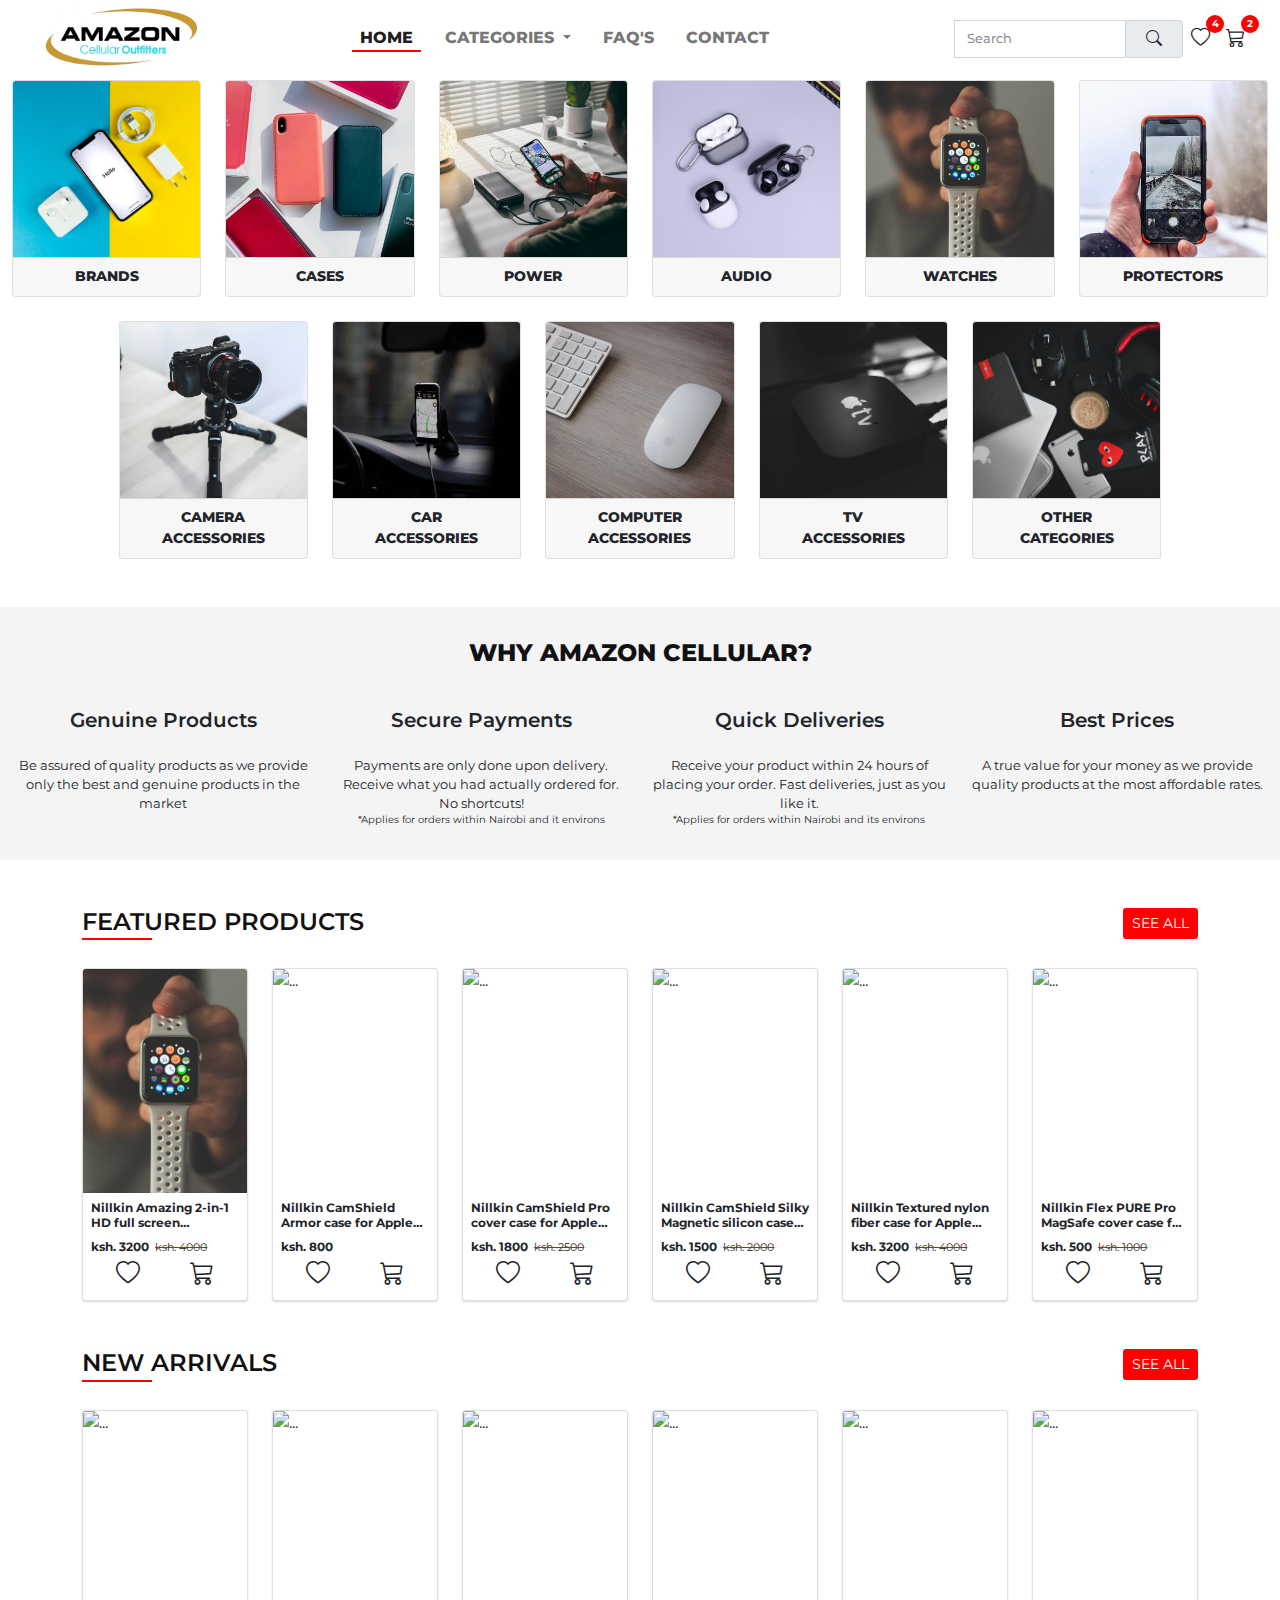
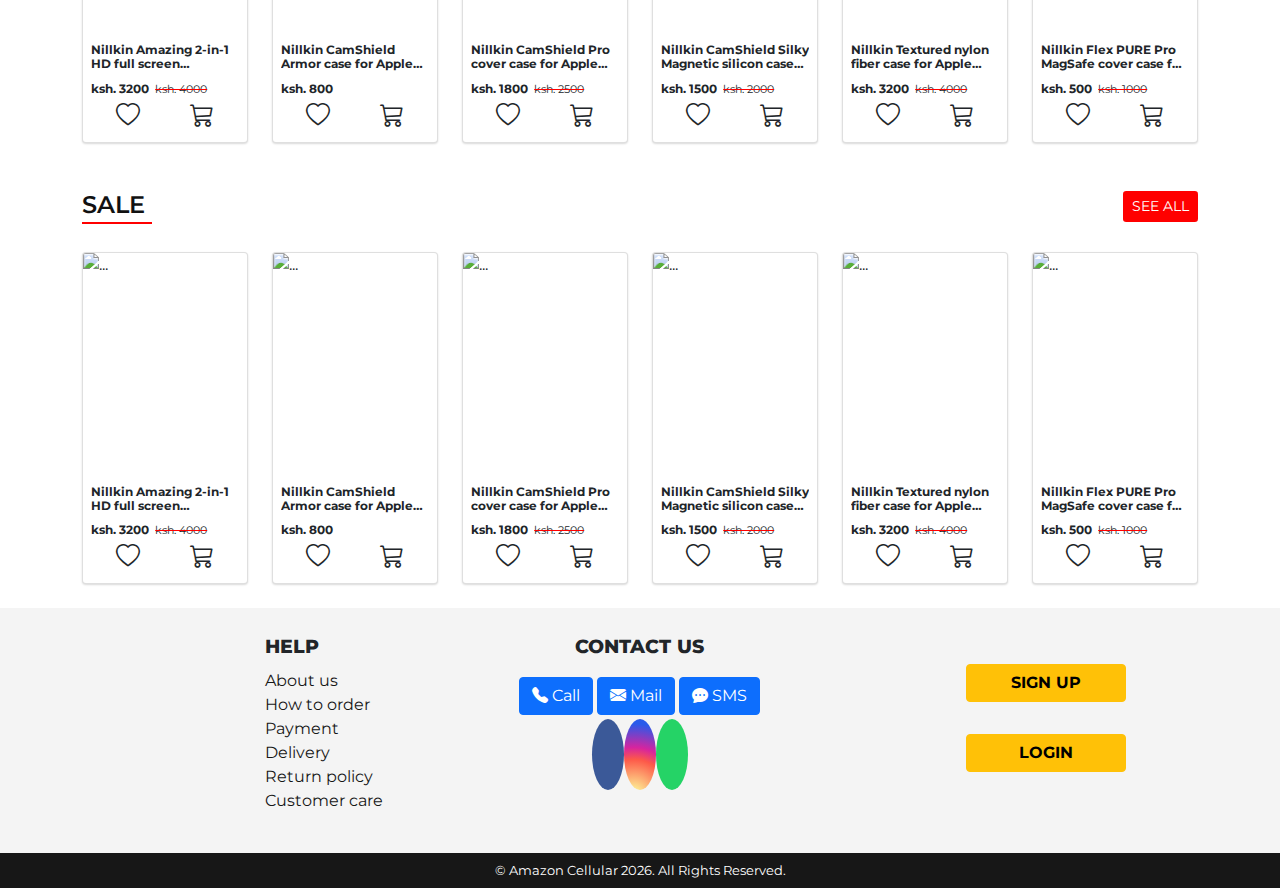
==== index.html @ 28d58f4e "Adding more description to the why section" ====
<!doctype html>
<html lang="en">
<head>
    <!-- Required meta tags -->
    <meta charset="utf-8">
    <meta name="viewport" content="width=device-width, initial-scale=1">
    <meta name="format-detection" content="telephone=no">

    <!--    Favicon -->
    <link rel="icon" href="img/favicon.ico">

    <!--    Fonts -->
    <link rel="preconnect" href="https://fonts.gstatic.com">
    <link href="https://fonts.googleapis.com/css2?family=Barlow+Condensed&family=Montserrat&display=swap"
          rel="stylesheet">

    <!-- Bootstrap CSS -->
    <link rel="stylesheet" href="bootstrap/dist/css/bootstrap.min.css">

    <!--    Custom CSS -->
    <link rel="stylesheet" href="css/custom.css">

    <!--    Font Awesome -->
    <link rel="stylesheet" href="https://use.fontawesome.com/releases/v5.15.2/css/all.css"
          integrity="sha384-vSIIfh2YWi9wW0r9iZe7RJPrKwp6bG+s9QZMoITbCckVJqGCCRhc+ccxNcdpHuYu" crossorigin="anonymous">

    <!--    Bootstrap Icons -->
    <link rel="stylesheet" href="https://cdn.jsdelivr.net/npm/bootstrap-icons@1.3.0/font/bootstrap-icons.css">


    <title>Amazon Cellular</title>
</head>
<body>

<!--Navbar -->
<nav class="navbar fixed-top navbar-expand-lg navbar-light bg-white py-0">
    <div class="container-fluid">
        <a class="navbar-brand" href="#"><img src="img/logo.jpg" alt="" class="img-fluid" id="logo"></a>
        <button class="navbar-toggler" type="button" data-bs-toggle="collapse" data-bs-target="#navbarSupportedContent"
                aria-controls="navbarSupportedContent" aria-expanded="false" aria-label="Toggle navigation">
            <span class="navbar-toggler-icon"></span>
        </button>
        <div class="collapse navbar-collapse flex-column flex-lg-row mt-1" id="navbarSupportedContent">

            <div id="nav-icons" class="order-lg-last ml-lg-auto row justify-content-center">
                <form class="form-inline d-flex col-10 col-md-7 col-lg-10 col-xl-11">
                    <div class="input-group mb-3">
                        <label for="search-nav"></label>
                        <input type="text" class="form-control" placeholder="Search" id="search-nav">
                        <div class="input-group-append">
                    <span class="input-group-text notification">
                        <i class="bi bi-search mx-2 "></i>
                    </span>
                        </div>
                    </div>
                    <i class="bi bi-heart mx-2 notification mt-1" data-bs-toggle="modal"
                       data-bs-target="#favs"><span class="tip">4</span></i>
                    <i class="bi bi-cart3 mx-2 notification mt-1" data-bs-toggle="modal"
                       data-bs-target="#cart"><span class="tip">2</span></i>
                </form>
            </div>

            <ul class="navbar-nav mb-2 order-lg-first mx-lg-auto">
                <li class="nav-item mx-2">
                    <a class="nav-link active pb-0" aria-current="page" href="#">Home</a>
                </li>
                <li class="nav-item mx-2 dropdown">
                    <a class="nav-link dropdown-toggle pb-0" href="#" id="navbarDropdown" role="button"
                       data-bs-toggle="dropdown" aria-expanded="false">
                        Categories
                    </a>
                    <ul class="dropdown-menu" aria-labelledby="navbarDropdown">
                        <li><a class="dropdown-item" href="#">Brands</a></li>
                        <li><a class="dropdown-item" href="#">Cases</a></li>
                        <li><a class="dropdown-item" href="#">Power</a></li>
                        <li><a class="dropdown-item" href="#">Audio</a></li>
                        <li><a class="dropdown-item" href="#">Watches</a></li>
                        <li><a class="dropdown-item" href="#">Protectors</a></li>
                        <li><a class="dropdown-item" href="#">Camera Accessories</a></li>
                        <li><a class="dropdown-item" href="#">Car Accessories</a></li>
                        <li><a class="dropdown-item" href="#">Computer Accessories</a></li>
                        <li><a class="dropdown-item" href="#">TV Accessories</a></li>
                        <li><a class="dropdown-item" href="#">Others</a></li>
                    </ul>
                </li>
                <li class="nav-item mx-2">
                    <a class="nav-link pb-0" href="#">FAQ's</a>
                </li>
                <li class="nav-item mx-2">
                    <a class="nav-link pb-0" href="#">Contact</a>
                </li>
            </ul>


        </div>
    </div>
</nav>

<!--Tiles-->
<section id="tiles">
    <div class="container-fluid">
        <div class="row mt-2 mt-lg-0  my-lg-4">
            <div class="col-4 col-lg-2 mb-3 mb-lg-0 ">
                <div class="card">
                    <img src="img/home/brands.jfif" class="card-img-top image-tile" alt="...">
                    <div class="card-footer text-center">
                        Brands
                    </div>
                </div>
            </div>
            <div class="col-4 col-lg-2 mb-3 mb-lg-0 ">
                <div class="card">
                    <img src="img/home/cases.jfif" class="card-img-top image-tile" alt="...">
                    <div class="card-footer text-center">
                        Cases
                    </div>
                </div>
            </div>
            <div class="col-4 col-lg-2 mb-3 mb-lg-0 ">
                <div class="card">
                    <img src="img/home/power.jfif" class="card-img-top image-tile" alt="...">
                    <div class="card-footer text-center">
                        Power
                    </div>
                </div>
            </div>
            <div class="col-4 col-lg-2 mb-3 mb-lg-0 ">
                <div class="card">
                    <img src="img/home/audio.jfif" class="card-img-top image-tile" alt="...">
                    <div class="card-footer text-center">
                        Audio
                    </div>
                </div>
            </div>
            <div class="col-4 col-lg-2 mb-3 mb-lg-0 ">
                <div class="card">
                    <img src="img/home/watches.jfif" class="card-img-top image-tile" alt="...">
                    <div class="card-footer text-center">
                        Watches
                    </div>
                </div>
            </div>
            <div class="col-4 col-lg-2 mb-3 mb-lg-0 ">
                <div class="card">
                    <img src="img/home/protector.jfif" class="card-img-top image-tile" alt="...">
                    <div class="card-footer text-center">
                        Protectors
                    </div>
                </div>
            </div>
        </div>
        <div class="row my-lg-4">
            <div class="col-4 col-lg-2 offset-lg-1 mb-3 mb-lg-0 ">
                <div class="card">
                    <img src="img/home/camera.jfif" class="card-img-top image-tile" alt="...">
                    <div class="card-footer text-center">
                        Camera <br> Accessories
                    </div>
                </div>
            </div>
            <div class="col-4 col-lg-2 mb-3 mb-lg-0 ">
                <div class="card">
                    <img src="img/home/car.jfif" class="card-img-top image-tile" alt="...">
                    <div class="card-footer text-center">
                        Car <br> Accessories
                    </div>
                </div>
            </div>
            <div class="col-4 col-lg-2 mb-3 mb-lg-0 ">
                <div class="card">
                    <img src="img/home/comp.jfif" class="card-img-top image-tile" alt="...">
                    <div class="card-footer text-center">
                        Computer <br> Accessories
                    </div>
                </div>
            </div>
            <div class="col-4 col-lg-2 offset-2 offset-lg-0 mb-3 mb-lg-0 ">
                <div class="card">
                    <img src="img/home/tv.jfif" class="card-img-top image-tile" alt="...">
                    <div class="card-footer text-center">
                        Tv <br> Accessories
                    </div>
                </div>
            </div>
            <div class="col-4 col-lg-2 mb-3 mb-lg-0 ">
                <div class="card">
                    <img src="img/home/others.jfif" class="card-img-top image-tile" alt="...">
                    <div class="card-footer text-center">
                        Other <br> Categories
                    </div>
                </div>
            </div>
        </div>
    </div>

</section>

<!--Why -->
<section id="why" class="container-fluid text-center p-3">
    <h4 class="why-title">
        Why Amazon Cellular?
    </h4>
    <div class="row ">
        <div class="col-6 col-md-3">
            <div class="why-subtitle">
                <h5>Genuine Products </h5>
                <i class="far fa-check-circle"></i>
            </div>
            <p>Be assured of quality products as we provide only the best and genuine products in the market</p>
        </div>
        <div class="col-6 col-md-3">
            <div class="why-subtitle">
                <h5>Secure Payments </h5>
                <i class="fas fa-shield-alt"></i>
            </div>
            <p>Payments are only done upon delivery. Receive what you had actually ordered for. No shortcuts!
                <span>*Applies for orders within Nairobi and it environs</span></p>
        </div>
        <div class="col-6 col-md-3">
            <div class="why-subtitle">
                <h5>Quick Deliveries </h5>
                <i class="fas fa-shipping-fast"></i>
            </div>
            <p>Receive your product within 24 hours of placing your order. Fast deliveries, just as you like it. <span>*Applies for orders within Nairobi and
                its environs</span></p>
        </div>
        <div class="col-6 col-md-3">
            <div class="why-subtitle">
                <h5>Best Prices </h5>
                <i class="far fa-money-bill-alt"></i>
            </div>
            <p>A true value for your money as we provide quality products at the most affordable rates.</p>
        </div>
    </div>
</section>

<!--Featured Products-->
<section class="container featured">
    <h4 class="section-title">
        Featured Products
    </h4>
    <button type="button" class="btn btn-sm see-all">SEE ALL</button>
    <div class="row">
        <div class="col-4 col-lg-2">
            <div class="card" data-bs-toggle="modal" data-bs-target="#product-view">
                <img src="img/home/watches.jfif" class="card-img-top" alt="...">
                <div class="card-body">
                    <h6 class="card-title">Nillkin Amazing 2-in-1 HD full screen tempered glass</h6>
                    <p class="card-text mb-0">ksh. 3200 <span>ksh. 4000</span></p>
                    <div class="action">
                        <i class="bi bi-heart"></i>
                        <i class="bi bi-cart3"></i>
                    </div>
                </div>
            </div>
        </div>
        <div class="col-4 col-lg-2">
            <div class="card" data-bs-toggle="modal" data-bs-target="#product-view">
                <img src="img/home/featured/2.jpg" class="card-img-top" alt="...">
                <div class="card-body">
                    <h6 class="card-title">Nillkin CamShield Armor case for Apple iPhone 12</h6>
                    <p class="card-text mb-0">ksh. 800 </p>
                    <div class="action">
                        <i class="bi bi-heart"></i>
                        <i class="bi bi-cart3"></i>
                    </div>
                </div>
            </div>
        </div>
        <div class="col-4 col-lg-2">
            <div class="card" data-bs-toggle="modal" data-bs-target="#product-view">
                <img src="img/home/featured/3.jpg" class="card-img-top" alt="...">
                <div class="card-body">
                    <h6 class="card-title">Nillkin CamShield Pro cover case for Apple iPhone 12</h6>
                    <p class="card-text mb-0">ksh. 1800 <span>ksh. 2500</span></p>
                    <div class="action">
                        <i class="bi bi-heart"></i>
                        <i class="bi bi-cart3"></i>
                    </div>
                </div>
            </div>
        </div>
        <div class="col-4 col-lg-2">
            <div class="card" data-bs-toggle="modal" data-bs-target="#product-view">
                <img src="img/home/featured/4.jpg" class="card-img-top" alt="...">
                <div class="card-body">
                    <h6 class="card-title">Nillkin CamShield Silky Magnetic silicon case for Apple iPhone 12, iPhone 12
                        Pro</h6>
                    <p class="card-text mb-0">ksh. 1500 <span>ksh. 2000</span></p>
                    <div class="action">
                        <i class="bi bi-heart"></i>
                        <i class="bi bi-cart3"></i>
                    </div>
                </div>
            </div>
        </div>
        <div class="col-4 col-lg-2">
            <div class="card" data-bs-toggle="modal" data-bs-target="#product-view">
                <img src="img/home/featured/5.jpg" class="card-img-top" alt="...">
                <div class="card-body">
                    <h6 class="card-title">Nillkin Textured nylon fiber case for Apple iPhone 12 Mini</h6>
                    <p class="card-text mb-0">ksh. 3200 <span>ksh. 4000</span></p>
                    <div class="action">
                        <i class="bi bi-heart"></i>
                        <i class="bi bi-cart3"></i>
                    </div>
                </div>
            </div>
        </div>
        <div class="col-4 col-lg-2">
            <div class="card" data-bs-toggle="modal" data-bs-target="#product-view">
                <img src="img/home/featured/6.jpg" class="card-img-top" alt="...">
                <div class="card-body">
                    <h6 class="card-title">Nillkin Flex PURE Pro MagSafe cover case for Apple iPhone 12 Mini</h6>
                    <p class="card-text mb-0">ksh. 500 <span>ksh. 1000</span></p>
                    <div class="action">
                        <i class="bi bi-heart"></i>
                        <i class="bi bi-cart3"></i>
                    </div>
                </div>
            </div>
        </div>
    </div>
</section>

<!--New Arrivals-->
<section class="container featured">
    <h4 class="section-title">
        New Arrivals
    </h4>
    <button type="button" class="btn btn-sm see-all">SEE ALL</button>
    <div class="row">
        <div class="col-4 col-lg-2">
            <div class="card">
                <img src="img/home/featured/6.jpg" class="card-img-top" alt="...">
                <div class="card-body">
                    <h6 class="card-title">Nillkin Amazing 2-in-1 HD full screen tempered glass</h6>
                    <p class="card-text mb-0">ksh. 3200 <span>ksh. 4000</span></p>
                    <div class="action">
                        <i class="bi bi-heart"></i>
                        <i class="bi bi-cart3"></i>
                    </div>
                </div>
            </div>
        </div>
        <div class="col-4 col-lg-2">
            <div class="card">
                <img src="img/home/featured/5.jpg" class="card-img-top" alt="...">
                <div class="card-body">
                    <h6 class="card-title">Nillkin CamShield Armor case for Apple iPhone 12</h6>
                    <p class="card-text mb-0">ksh. 800 </p>
                    <div class="action">
                        <i class="bi bi-heart"></i>
                        <i class="bi bi-cart3"></i>
                    </div>
                </div>
            </div>
        </div>
        <div class="col-4 col-lg-2">
            <div class="card">
                <img src="img/home/featured/4.jpg" class="card-img-top" alt="...">
                <div class="card-body">
                    <h6 class="card-title">Nillkin CamShield Pro cover case for Apple iPhone 12</h6>
                    <p class="card-text mb-0">ksh. 1800 <span>ksh. 2500</span></p>
                    <div class="action">
                        <i class="bi bi-heart"></i>
                        <i class="bi bi-cart3"></i>
                    </div>
                </div>
            </div>
        </div>
        <div class="col-4 col-lg-2">
            <div class="card">
                <img src="img/home/featured/3.jpg" class="card-img-top" alt="...">
                <div class="card-body">
                    <h6 class="card-title">Nillkin CamShield Silky Magnetic silicon case for Apple iPhone 12, iPhone 12
                        Pro</h6>
                    <p class="card-text mb-0">ksh. 1500 <span>ksh. 2000</span></p>
                    <div class="action">
                        <i class="bi bi-heart"></i>
                        <i class="bi bi-cart3"></i>
                    </div>
                </div>
            </div>
        </div>
        <div class="col-4 col-lg-2">
            <div class="card">
                <img src="img/home/featured/2.jpg" class="card-img-top" alt="...">
                <div class="card-body">
                    <h6 class="card-title">Nillkin Textured nylon fiber case for Apple iPhone 12 Mini</h6>
                    <p class="card-text mb-0">ksh. 3200 <span>ksh. 4000</span></p>
                    <div class="action">
                        <i class="bi bi-heart"></i>
                        <i class="bi bi-cart3"></i>
                    </div>
                </div>
            </div>
        </div>
        <div class="col-4 col-lg-2">
            <div class="card">
                <img src="img/home/featured/1.jpg" class="card-img-top" alt="...">
                <div class="card-body">
                    <h6 class="card-title">Nillkin Flex PURE Pro MagSafe cover case for Apple iPhone 12 Mini</h6>
                    <p class="card-text mb-0">ksh. 500 <span>ksh. 1000</span></p>
                    <div class="action">
                        <i class="bi bi-heart"></i>
                        <i class="bi bi-cart3"></i>
                    </div>
                </div>
            </div>
        </div>
    </div>
</section>

<!--Sale-->
<section class="container featured mb-4">
    <h4 class="section-title">
        Sale
    </h4>
    <button type="button" class="btn btn-sm see-all">SEE ALL</button>
    <div class="row">
        <div class="col-4 col-lg-2">
            <div class="card">
                <img src="img/home/featured/2.jpg" class="card-img-top" alt="...">
                <div class="card-body">
                    <h6 class="card-title">Nillkin Amazing 2-in-1 HD full screen tempered glass</h6>
                    <p class="card-text mb-0">ksh. 3200 <span>ksh. 4000</span></p>
                    <div class="action">
                        <i class="bi bi-heart"></i>
                        <i class="bi bi-cart3"></i>
                    </div>
                </div>
            </div>
        </div>
        <div class="col-4 col-lg-2">
            <div class="card">
                <img src="img/home/featured/4.jpg" class="card-img-top" alt="...">
                <div class="card-body">
                    <h6 class="card-title">Nillkin CamShield Armor case for Apple iPhone 12</h6>
                    <p class="card-text mb-0">ksh. 800 </p>
                    <div class="action">
                        <i class="bi bi-heart"></i>
                        <i class="bi bi-cart3"></i>
                    </div>
                </div>
            </div>
        </div>
        <div class="col-4 col-lg-2">
            <div class="card">
                <img src="img/home/featured/6.jpg" class="card-img-top" alt="...">
                <div class="card-body">
                    <h6 class="card-title">Nillkin CamShield Pro cover case for Apple iPhone 12</h6>
                    <p class="card-text mb-0">ksh. 1800 <span>ksh. 2500</span></p>
                    <div class="action">
                        <i class="bi bi-heart"></i>
                        <i class="bi bi-cart3"></i>
                    </div>
                </div>
            </div>
        </div>
        <div class="col-4 col-lg-2">
            <div class="card">
                <img src="img/home/featured/1.jpg" class="card-img-top" alt="...">
                <div class="card-body">
                    <h6 class="card-title">Nillkin CamShield Silky Magnetic silicon case for Apple iPhone 12, iPhone 12
                        Pro</h6>
                    <p class="card-text mb-0">ksh. 1500 <span>ksh. 2000</span></p>
                    <div class="action">
                        <i class="bi bi-heart"></i>
                        <i class="bi bi-cart3"></i>
                    </div>
                </div>
            </div>
        </div>
        <div class="col-4 col-lg-2">
            <div class="card">
                <img src="img/home/featured/3.jpg" class="card-img-top" alt="...">
                <div class="card-body">
                    <h6 class="card-title">Nillkin Textured nylon fiber case for Apple iPhone 12 Mini</h6>
                    <p class="card-text mb-0">ksh. 3200 <span>ksh. 4000</span></p>
                    <div class="action">
                        <i class="bi bi-heart"></i>
                        <i class="bi bi-cart3"></i>
                    </div>
                </div>
            </div>
        </div>
        <div class="col-4 col-lg-2">
            <div class="card">
                <img src="img/home/featured/5.jpg" class="card-img-top" alt="...">
                <div class="card-body">
                    <h6 class="card-title">Nillkin Flex PURE Pro MagSafe cover case for Apple iPhone 12 Mini</h6>
                    <p class="card-text mb-0">ksh. 500 <span>ksh. 1000</span></p>
                    <div class="action">
                        <i class="bi bi-heart"></i>
                        <i class="bi bi-cart3"></i>
                    </div>
                </div>
            </div>
        </div>
    </div>
</section>

<!--Footer-->
<section id="footer" class="container-fluid px-0">
    <div class="footer1 p-2 p-md-4">
        <div class="row">
            <div class="col-md-3 col-lg-2 offset-xl-2 offset-md-1">
                <div class="info-heading mb-md-2">
                    Help
                </div>
                <ul class="info-list">
                    <li><a href="#">About us</a></li>
                    <li><a href="#">How to order</a></li>
                    <li><a href="#">Payment</a></li>
                    <li><a href="#">Delivery</a></li>
                    <li><a href="#">Return policy</a></li>
                    <li><a href="#">Customer care</a></li>
                </ul>
            </div>
            <div class="col-md-5 col-lg-4 offset-lg-1 offset-xl-0">
                <div class="text-center">
                    <p id="reach">Contact us</p>
                    <p>
                        <button class="btn btn-primary phone"><a href="tel:+254705063256"><i
                                class="bi bi-telephone-fill"></i> Call </a></button>
                        <button class="btn btn-primary phone"><a href="mailto:amazoncelullar@gmail.com"><i
                                class="bi bi-envelope-fill"></i> Mail</a></button>
                        <button class="btn btn-primary phone"><a href="sms:+254705063256"><i
                                class="bi bi-chat-dots-fill"></i> SMS</a></button>
                    </p>
                    <p>
                        <i class="fab fa-facebook-f"></i>
                        <i class="fab fa-instagram"></i>
                        <i class="fab fa-whatsapp"></i>
                    </p>
                </div>
            </div>
            <div class="col-md-2 offset-lg-1">
                <div class="d-flex justify-content-evenly justify-content-md-between flex-md-column ">
                    <button type="button" class="btn btn-warning reg">SIGN UP</button>
                    <button type="button" class="btn btn-warning reg">LOGIN</button>
                </div>
            </div>
        </div>
    </div>

    <div class="footer2 text-center p-2">
        &copy; Amazon Cellular <span id="copyright"> 2021</span>. All Rights Reserved.
    </div>
</section>


<!--Back to top -->
<a href="#" class="to-top">
    <i class="fas fa-chevron-up"></i>
</a>

<!-- Modals -->
<!--Wishlist Modal-->
<div class="modal fade" id="favs" tabindex="-1" aria-labelledby="Wishlist" aria-hidden="true">
    <div class="modal-dialog modal-dialog-centered modal-lg">
        <div class="modal-content">
            <div class="modal-header">
                <h5 class="modal-title" id="favsTitle">Wishlist</h5>
                <button type="button" class="btn-close" data-bs-dismiss="modal" aria-label="Close"></button>
            </div>
            <div class="modal-body">
                <div class="row">
                    <div class="col-3">
                        <img src="img/home/featured/3.jpg" alt="" class="img-thumbnail">
                    </div>
                    <div class="col-9">
                        <h5 class="prod-title">Nillkin Flex PURE Pro MagSafe cover case</h5>
                        <div class="mt-3 mt-lg-4">
                            <div class="price"><span>  ksh.</span> 800</div>
                        </div>
                        <div class="d-flex justify-content-between mt-3 mt-lg-4">
                            <div class="remove btn btn-sm btn-outline-success">Add to cart <i class="bi bi-cart3"></i>
                            </div>
                            <div class="remove btn btn-sm btn-outline-danger">Remove <i class="bi bi-trash"></i></div>
                        </div>
                    </div>
                    <hr class="mt-2">
                </div>
                <div class="row">
                    <div class="col-3">
                        <img src="img/home/featured/1.jpg" alt="" class="img-thumbnail">
                    </div>
                    <div class="col-9">
                        <h5 class="prod-title">Nillkin Textured nylon fiber case for Apple iPhone 12 Mini</h5>
                        <div class="mt-3 mt-lg-4">
                            <div class="price"><span>  ksh.</span> 800</div>
                        </div>
                        <div class="d-flex justify-content-between mt-3 mt-lg-4">
                            <div class="remove btn btn-sm btn-outline-success">Add to cart <i class="bi bi-cart3"></i>
                            </div>
                            <div class="remove btn btn-sm btn-outline-danger">Remove <i class="bi bi-trash"></i></div>
                        </div>
                    </div>
                    <hr class="mt-2">
                </div>
            </div>
            <div class="modal-footer d-flex justify-content-between">
                <button type="button" class="btn btn-success favs-footer">Add all to cart</button>
                <button type="button" class="btn btn-danger favs-footer">Remove all</button>
            </div>
        </div>
    </div>
</div>

<!--Cart Modal-->
<div class="modal fade" id="cart" tabindex="-1" aria-labelledby="Cart" aria-hidden="true">
    <div class="modal-dialog modal-dialog-centered modal-lg">
        <div class="modal-content">
            <div class="modal-header">
                <h5 class="modal-title" id="cartTitle">Shopping Cart</h5>
                <button type="button" class="btn-close" data-bs-dismiss="modal" aria-label="Close"></button>
            </div>
            <div class="modal-body">
                <div class="row">
                    <div class="col-3">
                        <img src="img/home/featured/3.jpg" alt="" class="img-thumbnail">
                    </div>
                    <div class="col-9">
                        <h5 class="prod-title">Nillkin Flex PURE Pro MagSafe cover case</h5>
                        <div class="d-flex justify-content-between mt-3 mt-lg-4">
                            <div>
                                <select class="form-select form-select-sm" aria-label=".form-select-sm example">
                                    <option selected>Quantity</option>
                                    <option value="1">1</option>
                                    <option value="2">2</option>
                                    <option value="3">3</option>
                                    <option value="3">4</option>
                                    <option value="3">5</option>
                                    <option value="3">6</option>
                                    <option value="3">7</option>
                                    <option value="3">8</option>
                                    <option value="3">9</option>
                                    <option value="3">10</option>
                                </select>
                            </div>
                            <div class="price"><span>  ksh.</span> 1200</div>
                        </div>
                        <div class="d-flex justify-content-between mt-3 mt-lg-4">
                            <div class="remove btn btn-sm btn-danger">Remove <i class="bi bi-trash"></i></div>
                            <div class="price"><span>Subtotal (ksh):</span> 2000</div>
                        </div>
                    </div>
                    <hr class="mt-2">
                </div>
                <div class="row">
                    <div class="col-3">
                        <img src="img/home/featured/1.jpg" alt="" class="img-thumbnail">
                    </div>
                    <div class="col-9">
                        <h5 class="prod-title">Nillkin Textured nylon fiber case for Apple iPhone 12 Mini</h5>
                        <div class="d-flex justify-content-between mt-3 mt-lg-4">
                            <div>
                                <select class="form-select form-select-sm" aria-label=".form-select-sm example">
                                    <option selected>Quantity</option>
                                    <option value="1">1</option>
                                    <option value="2">2</option>
                                    <option value="3">3</option>
                                    <option value="3">4</option>
                                    <option value="3">5</option>
                                    <option value="3">6</option>
                                    <option value="3">7</option>
                                    <option value="3">8</option>
                                    <option value="3">9</option>
                                    <option value="3">10</option>
                                </select>
                            </div>
                            <div class="price"><span>  ksh</span> 800</div>
                        </div>
                        <div class="d-flex justify-content-between mt-3 mt-lg-4">
                            <div class="remove btn btn-sm btn-danger">Remove <i class="bi bi-trash"></i></div>
                            <div class="price"><span>Subtotal (ksh):</span> 800</div>
                        </div>
                    </div>
                    <hr class="mt-2">
                </div>
            </div>
            <div class="modal-footer d-flex justify-content-between">
                <div>Total (ksh): <span class="total">3250</span></div>
                <button type="button" class="btn btn-success" id="checkout">Checkout</button>
            </div>
        </div>
    </div>
</div>

<!--Product view Modal-->
<div class="modal fade" id="product-view" tabindex="-1" aria-labelledby="Product view" aria-hidden="true">
    <div class="modal-dialog modal-dialog-scrollable modal-dialog-centered modal-xl">
        <div class="modal-content">
            <div class="modal-header">
                <h5 class="modal-title" id="product-title">Nillkin CamShield Pro cover case for Apple iPhone 12</h5>
                <button type="button" class="btn-close" data-bs-dismiss="modal" aria-label="Close"></button>
            </div>
            <div class="modal-body pt-0">
                <div class="container-fluid">
                    <div class="row ">
                        <div class="col-md-7 col-lg-8">
                            <img src="img/home/featured/1.jpg" alt="" id="prod-main-img">
                        </div>
                        <div class="col-md-5 col-lg-4 d-flex flex-column justify-content-between">
                            <div class="row small-img-row">
                                <div class="col-2 small-img-col">
                                    <img src="img/home/featured/1.jpg" alt="" class="prod-small-img">
                                </div>
                                <div class="col-2 small-img-col">
                                    <img src="img/home/watches.jfif" alt="" class="prod-small-img">
                                </div>
                                <div class="col-2 small-img-col">
                                    <img src="img/home/featured/3.jpg" alt="" class="prod-small-img">
                                </div>
                                <div class="col-2 small-img-col">
                                    <img src="img/home/featured/4.jpg" alt="" class="prod-small-img">
                                </div>
                                <div class="col-2 small-img-col">
                                    <img src="img/home/featured/5.jpg" alt="" class="prod-small-img">
                                </div>
                                <div class="col-2 small-img-col">
                                    <img src="img/home/featured/6.jpg" alt="" class="prod-small-img">
                                </div>
                                <div class="col-2 small-img-col">
                                    <img src="img/home/featured/3.jpg" alt="" class="prod-small-img">
                                </div>
                                <div class="col-2 small-img-col">
                                    <img src="img/home/featured/4.jpg" alt="" class="prod-small-img">
                                </div>
                                <div class="col-2 small-img-col">
                                    <img src="img/home/featured/5.jpg" alt="" class="prod-small-img">
                                </div>
                                <div class="col-2 small-img-col">
                                    <img src="img/home/featured/6.jpg" alt="" class="prod-small-img">
                                </div>
                            </div>
                            <div>
                                <div id="prod-price"><span>ksh.</span> 2500</div>
                                <div class="mt-2 mt-md-1 mt-lg-2 count">
                                    <input type="number" placeholder="Quantity" class="form-control">
                                    <div class="count-sub"><span>Subtotal (ksh.):</span> 3250</div>
                                </div>
                                <div class="mt-2 mt-md-1 mt-lg-2  d-flex justify-content-evenly">
                                    <button class="btn btn-outline-success prod-start"> Wishlist <i
                                            class="bi bi-heart"></i></button>
                                    <button class="btn btn-outline-success prod-start"> Cart <i
                                            class="bi bi-cart3"></i></button>
                                </div>
                                <div class="mt-2 mt-md-1 mt-lg-2  d-flex justify-content-center">
                                    <button class="btn btn-success checkout"> Checkout</button>
                                </div>
                            </div>
                            <div id="share" class="text-center">
                                <i class="bi bi-share-fill px-2"></i>
                                <i class="fab fa-facebook-f"></i>
                                <i class="fab fa-instagram"></i>
                                <i class="fab fa-twitter"></i>
                                <i class="fab fa-whatsapp"></i>
                                <p class="mb-0 mt-1 scroll d-none d-lg-block">Scroll down for more details</p>
                            </div>

                        </div>
                        <div>
                            <div class="description mt-3"> Description</div>
                            <ul class="bullets">
                                <li>Quality matte cover that protects the back and the edges</li>
                                <li>Anti-scratch and wear-resistant surface</li>
                                <li>All ports and controls are easily accessible</li>
                                <li>High protection from usual damages in combination with a modern design</li>
                                <li>Material: Highly durable polycarbonate</li>
                            </ul>
                            <div class="description">What's in the box</div>
                            <ul class="bullets">
                                <li>Nillkin Super Frosted Shield Case</li>
                                <li>Screen Protector Film</li>
                                <li>Cleaning Cloth</li>
                                <li>De-dust Sticker</li>
                            </ul>
                        </div>
                    </div>
                </div>
            </div>
        </div>
    </div>
</div>

<!-- Bootstrap Bundle with Popper -->
<script src="https://cdn.jsdelivr.net/npm/bootstrap@5.0.0-beta1/dist/js/bootstrap.bundle.min.js"
        integrity="sha384-ygbV9kiqUc6oa4msXn9868pTtWMgiQaeYH7/t7LECLbyPA2x65Kgf80OJFdroafW"
        crossorigin="anonymous"></script>

<!--Custom JS -->
<script src="js/custom.js"></script>

<!--Modals-->
<script>
    let myModal = document.getElementById('myModal')
    let myInput = document.getElementById('myInput')

    myModal.addEventListener('shown.bs.modal', function () {
        myInput.focus()
    })
</script>

</body>
</html>
---- css/custom.css ----
html {
  scroll-behavior: smooth;
}

body {
  font-family: "Montserrat", sans-serif;
}
body .to-top {
  background: #171717;
  position: fixed;
  bottom: 16px;
  right: 32px;
  width: 50px;
  height: 50px;
  border-radius: 50%;
  display: flex;
  align-items: center;
  justify-content: center;
  font-size: 32px;
  color: white;
  text-decoration: none;
  opacity: 0;
  pointer-events: none;
  transition: all 0.4s;
}
body .to-top.active {
  bottom: 37px;
  pointer-events: auto;
  opacity: 1;
}

.card:hover {
  cursor: pointer;
}

.navbar {
  font-family: "Montserrat", sans-serif;
}
.navbar #logo {
  width: 155px;
  height: auto;
  margin-left: 2rem;
}
.navbar .navbar-collapse {
  text-transform: uppercase;
  font-weight: 800;
}
.navbar .active {
  transition: border 0.3s ease-in-out 1s;
  border-bottom: 2.5px solid #FF0000;
}
.navbar .dropdown-menu {
  text-transform: none;
}
.navbar #nav-icons {
  margin-top: 1rem;
  font-size: 1.2rem;
}
.navbar #search-nav {
  font-size: 0.8rem;
}
.navbar .notification {
  position: relative;
}
.navbar .notification:hover {
  cursor: pointer;
}
.navbar .tip {
  position: absolute;
  left: 15px;
  top: -9px;
  height: 18px;
  width: 18px;
  background: #FF0000;
  font-style: normal;
  font-size: 10px;
  font-weight: 700;
  color: #ffffff;
  line-height: 18px;
  text-align: center;
  border-radius: 50%;
}

#favs .modal-title {
  font-weight: 800;
}
#favs .prod-title {
  font-weight: 600;
}
#favs .modal-body {
  padding-bottom: 0;
}
#favs .img-thumbnail {
  height: 10rem;
  width: 10rem;
  object-fit: cover;
  object-position: center center;
}
#favs .form-select:hover {
  cursor: pointer;
}
#favs .remove:hover {
  cursor: pointer;
}
#favs .price {
  font-weight: 600;
}
#favs span {
  font-size: 0.75rem;
  font-weight: normal;
}
#favs .modal-footer {
  border-top: 0;
  padding-top: 0;
}

#cart .modal-title {
  font-weight: 800;
}
#cart .prod-title {
  font-weight: 600;
}
#cart .modal-body {
  padding-bottom: 0;
}
#cart .img-thumbnail {
  height: 10rem;
  width: 10rem;
  object-fit: cover;
  object-position: center center;
}
#cart .form-select:hover {
  cursor: pointer;
}
#cart .remove:hover {
  cursor: pointer;
}
#cart .price {
  font-weight: 600;
}
#cart span {
  font-size: 0.75rem;
  font-weight: normal;
}
#cart .modal-footer {
  border-top: 0;
  padding-top: 0;
}
#cart .total {
  font-weight: 800;
  font-size: 1.7rem;
}

#why {
  margin-top: 3rem;
  background: #f4f4f4;
}
#why .why-title {
  margin: 1rem 0 1.5rem 0;
  color: #111111;
  font-size: 1.5rem;
  font-weight: 800;
  text-transform: uppercase;
}
#why h5 {
  display: inline;
  font-weight: 600;
}
#why i {
  font-weight: 600;
  font-size: 2rem;
}
#why p {
  margin-top: 1rem;
  text-align: center;
  font-size: 0.8rem;
}
#why span {
  display: block;
  font-size: 0.6rem;
}

#tiles {
  margin-top: 5rem;
}
#tiles .card {
  text-transform: uppercase;
}
#tiles .image-tile {
  height: 11rem;
  object-fit: cover;
  object-position: center center;
}
#tiles .card-footer {
  font-size: 0.9rem;
  font-weight: 800;
}

.featured {
  margin-top: 3rem;
}
.featured .section-title {
  margin-bottom: 2rem;
  color: #111111;
  font-weight: 600;
  text-transform: uppercase;
  position: relative;
  display: inline-block;
}
.featured .section-title:after {
  position: absolute;
  left: 0;
  bottom: -4px;
  height: 2px;
  width: 70px;
  background: #FF0000;
  content: "";
}
.featured .see-all {
  display: inline-block;
  float: right;
  background: #FF0000;
  color: white;
}
.featured .card {
  box-shadow: 0 1px 2px rgba(0, 0, 0, 0.15);
  transition: box-shadow 0.3s ease-in-out;
}
.featured .card:hover {
  box-shadow: 0 0 12px rgba(0, 0, 0, 0.9);
}
.featured .card-body {
  padding: 0.5rem;
}
.featured .card-title {
  font-size: 0.75rem;
  font-weight: bold;
  overflow: hidden;
  display: -webkit-box;
  -webkit-box-orient: vertical;
  -webkit-line-clamp: 2;
}
.featured .card-text {
  font-size: 0.75rem;
  font-weight: bold;
}
.featured span {
  margin-left: 0.2rem;
  font-size: 0.7rem;
  font-weight: normal;
  text-decoration: line-through #FF0000;
}
.featured .card-img-top {
  height: 14rem;
  object-fit: cover;
  object-position: center center;
}
.featured .action {
  display: flex;
  justify-content: space-around;
  font-size: 1.5rem;
}

#product-view .modal-title {
  font-weight: 800;
}
#product-view #prod-main-img {
  width: 100%;
  height: 37rem;
  object-fit: cover;
  object-position: center center;
}
#product-view .small-img-row {
  display: flex;
}
#product-view .small-img-col {
  flex-basis: 3.5rem;
}
#product-view .prod-small-img {
  margin-top: 0.8rem;
  width: 3rem;
  height: 3rem;
  object-fit: cover;
  object-position: center center;
}
#product-view .prod-small-img:hover {
  cursor: pointer;
}
#product-view #prod-price {
  text-align: center;
  font-size: 1.5rem;
  font-weight: 700;
}
#product-view #prod-price span {
  font-size: 0.9rem;
  font-weight: normal;
}
#product-view .count {
  display: flex;
  justify-content: space-between;
}
#product-view .count .form-control {
  width: 7.3rem;
  font-size: 0.8rem;
}
#product-view .count .count-sub {
  font-size: 1.2rem;
  font-weight: 600;
}
#product-view .count span {
  font-size: 0.8rem;
  font-weight: normal;
}
#product-view .prod-start {
  width: 10rem;
}
#product-view #share .fab {
  padding: 0.5rem;
  font-size: 1.5rem;
  width: 2.5rem;
  text-align: center;
  text-decoration: none;
  border-radius: 50%;
}
#product-view #share .fab:hover {
  opacity: 0.7;
  cursor: pointer;
}
#product-view #share .fa-facebook-f {
  background: #3B5998;
  color: white;
}
#product-view #share .fa-instagram {
  background: radial-gradient(circle at 30% 107%, #fdf497 0%, #fdf497 5%, #fd5949 45%, #d6249f 60%, #285AEB 90%);
  color: white;
}
#product-view #share .fa-whatsapp {
  background: #25D366;
  color: white;
}
#product-view #share .fa-twitter {
  background: #00acee;
  color: white;
}
#product-view .scroll {
  font-size: 0.85rem;
}
#product-view .description {
  text-transform: uppercase;
  font-size: 1.2rem;
  font-weight: 700;
  margin-left: 1rem;
}

#footer .footer1 {
  background: #f4f4f4;
}
#footer .footer1 .info-heading {
  text-transform: uppercase;
  font-weight: 800;
  font-size: 1.2rem;
  margin-left: 2rem;
}
#footer .footer1 .info-list {
  text-align: left;
}
#footer .footer1 li {
  list-style-type: none;
}
#footer .footer1 li a {
  text-decoration: none;
  color: #171717;
}
#footer .footer1 #reach {
  text-transform: uppercase;
  font-weight: 800;
  font-size: 1.2rem;
}
#footer .footer1 .text-center a {
  text-decoration: none;
  color: inherit;
}
#footer .footer1 .fab {
  padding: 1rem;
  font-size: 2rem;
  width: 4rem;
  text-align: center;
  text-decoration: none;
  border-radius: 50%;
}
#footer .footer1 .fab:hover {
  opacity: 0.7;
  cursor: pointer;
}
#footer .footer1 .fa-facebook-f {
  background: #3B5998;
  color: white;
}
#footer .footer1 .fa-instagram {
  background: radial-gradient(circle at 30% 107%, #fdf497 0%, #fdf497 5%, #fd5949 45%, #d6249f 60%, #285AEB 90%);
  color: white;
}
#footer .footer1 .fa-whatsapp {
  background: #25D366;
  color: white;
}
#footer .footer1 .reg {
  font-weight: 700;
  width: 10rem;
  margin-top: 2rem;
}
#footer .footer2 {
  background: #171717;
  color: white;
  font-size: 0.8rem;
}

@media (max-width: 1199.98px) {
  body {
    font-size: 0.85rem;
  }

  .navbar #logo {
    width: 130px;
    height: auto;
    margin-left: 1rem;
  }
  .navbar #nav-icons {
    margin-top: 1rem;
    font-size: 1.2rem;
  }
  .navbar #search-nav {
    font-size: 0.6rem;
  }

  #why .why-title {
    font-size: 1.3rem;
  }
  #why h5 {
    display: inline;
    font-size: 0.9rem;
  }
  #why i {
    font-size: 1.5rem;
  }
  #why p {
    margin-top: 0.9rem;
    font-size: 0.7rem;
  }
  #why span {
    font-size: 0.5rem;
  }

  .featured .card-title {
    font-size: 0.7rem;
  }
  .featured .card-text {
    font-size: 0.7rem;
  }
  .featured .card-img-top {
    height: 10rem;
  }
  .featured span {
    font-size: 0.6rem;
  }

  #product-view .modal-title {
    font-size: 1.1rem;
  }
  #product-view #prod-main-img {
    height: 30rem;
  }
  #product-view .small-img-col {
    flex-basis: 3rem;
  }
  #product-view .prod-small-img {
    width: 2.5rem;
    height: 2.5rem;
  }
  #product-view #prod-price {
    font-size: 1.3rem;
    font-weight: 650;
  }
  #product-view #prod-price span {
    font-size: 0.85rem;
  }
  #product-view .count .form-control {
    width: 5rem;
    font-size: 0.6rem;
  }
  #product-view .count .count-sub {
    font-size: 1.1rem;
    font-weight: 600;
  }
  #product-view .count span {
    font-size: 0.6rem;
  }
  #product-view .prod-start {
    width: 6rem;
    font-size: 0.8rem;
  }
  #product-view .checkout {
    font-size: 0.8rem;
  }
  #product-view #share .fab {
    padding: 0.4rem;
    font-size: 1.2rem;
    width: 2rem;
  }
  #product-view .scroll {
    font-size: 0.7rem;
  }
  #product-view .description {
    font-size: 1.1rem;
  }
  #product-view .bullets {
    font-size: 0.8rem;
  }
}
@media (max-width: 991.98px) {
  body {
    font-size: 0.85rem;
  }

  .navbar #logo {
    width: 125px;
    height: auto;
    margin-left: 2rem;
  }
  .navbar .navbar-nav {
    text-transform: initial;
    margin-left: 0;
    margin-top: 0;
  }
  .navbar .nav-link:hover {
    border-bottom: none;
  }
  .navbar .active {
    border-bottom: none;
  }
  .navbar #nav-icons {
    margin-left: 0;
    margin-right: 0;
    margin-top: 1rem;
    font-size: 1.2rem;
  }
  .navbar #search-nav {
    font-size: 0.8rem;
  }

  #favs .prod-title {
    font-size: 0.8rem;
  }
  #favs .img-thumbnail {
    height: 7rem;
    width: 7rem;
  }
  #favs .price {
    font-weight: 600;
  }
  #favs span {
    font-size: 0.6rem;
  }
  #favs .form-select {
    font-size: 0.7rem;
  }
  #favs .remove {
    font-size: 0.7rem;
  }
  #favs .favs-footer {
    font-size: 0.8rem;
  }

  #cart .prod-title {
    font-size: 0.8rem;
  }
  #cart .img-thumbnail {
    height: 7rem;
    width: 7rem;
  }
  #cart .price {
    font-weight: 600;
  }
  #cart span {
    font-size: 0.6rem;
  }
  #cart .form-select {
    font-size: 0.7rem;
  }
  #cart .remove {
    font-size: 0.7rem;
  }
  #cart .total {
    font-size: 1.2rem;
  }
  #cart #checkout {
    font-size: 0.9rem;
  }

  #why .why-title {
    margin: 0.8rem 0 1rem 0;
  }
  #why p {
    margin-top: 0.5rem;
    font-size: 0.6rem;
  }
  #why span {
    font-size: 0.4rem;
  }

  .featured .card {
    margin-bottom: 2rem;
  }
  .featured .card-title {
    font-size: 0.7rem;
  }
  .featured .card-text {
    font-size: 0.7rem;
  }
  .featured .card-img-top {
    height: 14rem;
  }
  .featured span {
    font-size: 0.6rem;
  }

  #product-view .modal-title {
    font-size: 0.85rem;
  }
  #product-view #prod-main-img {
    height: 17.5rem;
  }
  #product-view .small-img-col {
    flex-basis: 2.5rem;
  }
  #product-view .prod-small-img {
    width: 2rem;
    height: 2rem;
  }
  #product-view #prod-price {
    font-size: 0.85rem;
    font-weight: 650;
  }
  #product-view #prod-price span {
    font-size: 0.65rem;
  }
  #product-view .count .form-control {
    width: 4.5rem;
    font-size: 0.5rem;
  }
  #product-view .count .count-sub {
    font-size: 0.8rem;
    padding-top: 0.2rem;
  }
  #product-view .count span {
    font-size: 0.4rem;
  }
  #product-view .prod-start {
    width: 4.5rem;
    font-size: 0.5rem;
  }
  #product-view .checkout {
    font-size: 0.5rem;
  }
  #product-view #share .fab {
    padding: 0.3rem;
    font-size: 1rem;
    width: 1.6rem;
  }
  #product-view .scroll {
    font-size: 0.6rem;
  }
  #product-view .description {
    font-size: 0.9rem;
  }
  #product-view .bullets {
    font-size: 0.6rem;
  }

  #footer .footer1 .info-heading {
    font-size: 1rem;
  }
  #footer .footer1 .info-list {
    font-size: 0.8rem;
  }
  #footer .footer1 #reach {
    font-size: 1rem;
  }
  #footer .footer1 .phone {
    font-size: 0.7rem;
  }
  #footer .footer1 .fab {
    padding: 0.6rem;
    font-size: 1.5rem;
    width: 3rem;
    text-align: center;
    text-decoration: none;
    border-radius: 50%;
  }
  #footer .footer1 .reg {
    width: 6rem;
    margin-top: 1.5rem;
  }
  #footer .footer2 {
    font-size: 0.65rem;
  }
}
@media (max-width: 767.98px) {
  body {
    font-size: 0.75rem;
  }
  body .to-top {
    bottom: 16px;
    right: 13px;
    width: 37px;
    height: 37px;
    font-size: 29px;
  }
  body .to-top.active {
    bottom: 30px;
  }

  #favs .modal-title {
    font-size: 0.7rem;
  }
  #favs .prod-title {
    font-size: 0.5rem;
  }
  #favs .img-thumbnail {
    height: 5rem;
    width: 5rem;
  }
  #favs .price {
    font-size: 0.6rem;
    font-weight: 600;
  }
  #favs span {
    font-size: 0.45rem;
  }
  #favs .remove {
    font-size: 0.5rem;
  }
  #favs .favs-footer {
    font-size: 0.6rem;
  }

  #cart .modal-title {
    font-size: 0.7rem;
  }
  #cart .prod-title {
    font-size: 0.5rem;
  }
  #cart .img-thumbnail {
    height: 5rem;
    width: 5rem;
  }
  #cart .price {
    font-size: 0.6rem;
    font-weight: 600;
  }
  #cart span {
    font-size: 0.45rem;
  }
  #cart .form-select {
    font-size: 0.5rem;
  }
  #cart .remove {
    font-size: 0.5rem;
  }
  #cart .total {
    font-size: 0.9rem;
  }
  #cart #checkout {
    font-size: 0.6rem;
  }

  #tiles .card-footer {
    text-transform: initial;
  }

  #why .why-title {
    margin: 0.5rem 0 0.7rem 0;
    font-size: 1.2rem;
  }
  #why h5 {
    font-size: 0.77rem;
  }
  #why i {
    font-size: 1rem;
  }
  #why p {
    margin-top: 0.2rem;
    font-size: 0.6rem;
  }
  #why span {
    font-size: 0.4rem;
  }

  .featured .card-img-top {
    height: 7rem;
  }

  #product-view .modal-title {
    font-size: 0.7rem;
  }
  #product-view #prod-main-img {
    height: 20rem;
  }
  #product-view .small-img-col {
    flex-basis: 3.5rem;
  }
  #product-view .prod-small-img {
    width: 3rem;
    height: 3rem;
  }
  #product-view #prod-price {
    margin-top: 1rem;
    font-size: 0.85rem;
    font-weight: 650;
  }
  #product-view #prod-price span {
    font-size: 0.65rem;
  }
  #product-view .count {
    justify-content: space-evenly;
  }
  #product-view .count .form-control {
    width: 5rem;
    font-size: 0.55rem;
  }
  #product-view .count .count-sub {
    font-size: 0.85rem;
  }
  #product-view .count span {
    font-size: 0.45rem;
  }
  #product-view .prod-start {
    width: 5rem;
    font-size: 0.55rem;
  }
  #product-view .checkout {
    font-size: 0.55rem;
  }
  #product-view #share {
    margin-top: 1rem;
  }
  #product-view #share .fab {
    padding: 0.3rem;
    font-size: 1rem;
    width: 1.6rem;
  }
  #product-view .scroll {
    font-size: 0.6rem;
  }
  #product-view .description {
    font-size: 0.9rem;
  }
  #product-view .bullets {
    font-size: 0.6rem;
  }

  #footer .footer1 .info-heading {
    font-size: 0.8rem;
    margin-left: 0;
    text-align: center;
  }
  #footer .footer1 .info-list {
    font-size: 0.6rem;
  }
  #footer .footer1 li {
    display: inline-block;
    width: 49%;
  }
  #footer .footer1 p {
    margin-bottom: 0.3rem;
  }
  #footer .footer1 #reach {
    font-size: 0.8rem;
  }
  #footer .footer1 .phone {
    font-size: 0.7rem;
  }
  #footer .footer1 .fab {
    padding: 0.6rem;
    font-size: 1.5rem;
    width: 3rem;
    text-align: center;
    text-decoration: none;
    border-radius: 50%;
  }
  #footer .footer1 .reg {
    width: 6rem;
    margin-top: 0.3rem;
    font-size: 0.8rem;
  }
  #footer .footer2 {
    font-size: 0.45rem;
  }
}
@media (max-width: 575.98px) {
  body {
    font-size: 0.7rem;
  }

  .navbar .dropdown-menu {
    font-size: 0.7rem;
  }
  .navbar #search-nav {
    font-size: 0.7rem;
  }

  #tiles {
    margin-top: 4rem;
  }
  #tiles .image-tile {
    height: 5rem;
  }
  #tiles .card-footer {
    font-size: 0.5rem;
    font-weight: 800;
    text-transform: initial;
  }

  .featured .section-title {
    margin-bottom: 1rem;
    Font-size: 0.9rem;
    text-transform: initial;
  }
  .featured .section-title:after {
    height: 2px;
    width: 50px;
  }
  .featured .see-all {
    font-size: 0.4rem;
    text-transform: initial;
  }
  .featured .card {
    margin-bottom: 1rem;
  }
  .featured .card-title {
    font-size: 0.4rem;
    margin-bottom: 0.2rem;
  }
  .featured .card-text {
    font-size: 0.4rem;
  }
  .featured span {
    font-size: 0.3rem;
  }
  .featured .action {
    margin-top: 0.2rem;
    font-size: 0.6rem;
  }
}

/*# sourceMappingURL=custom.css.map */
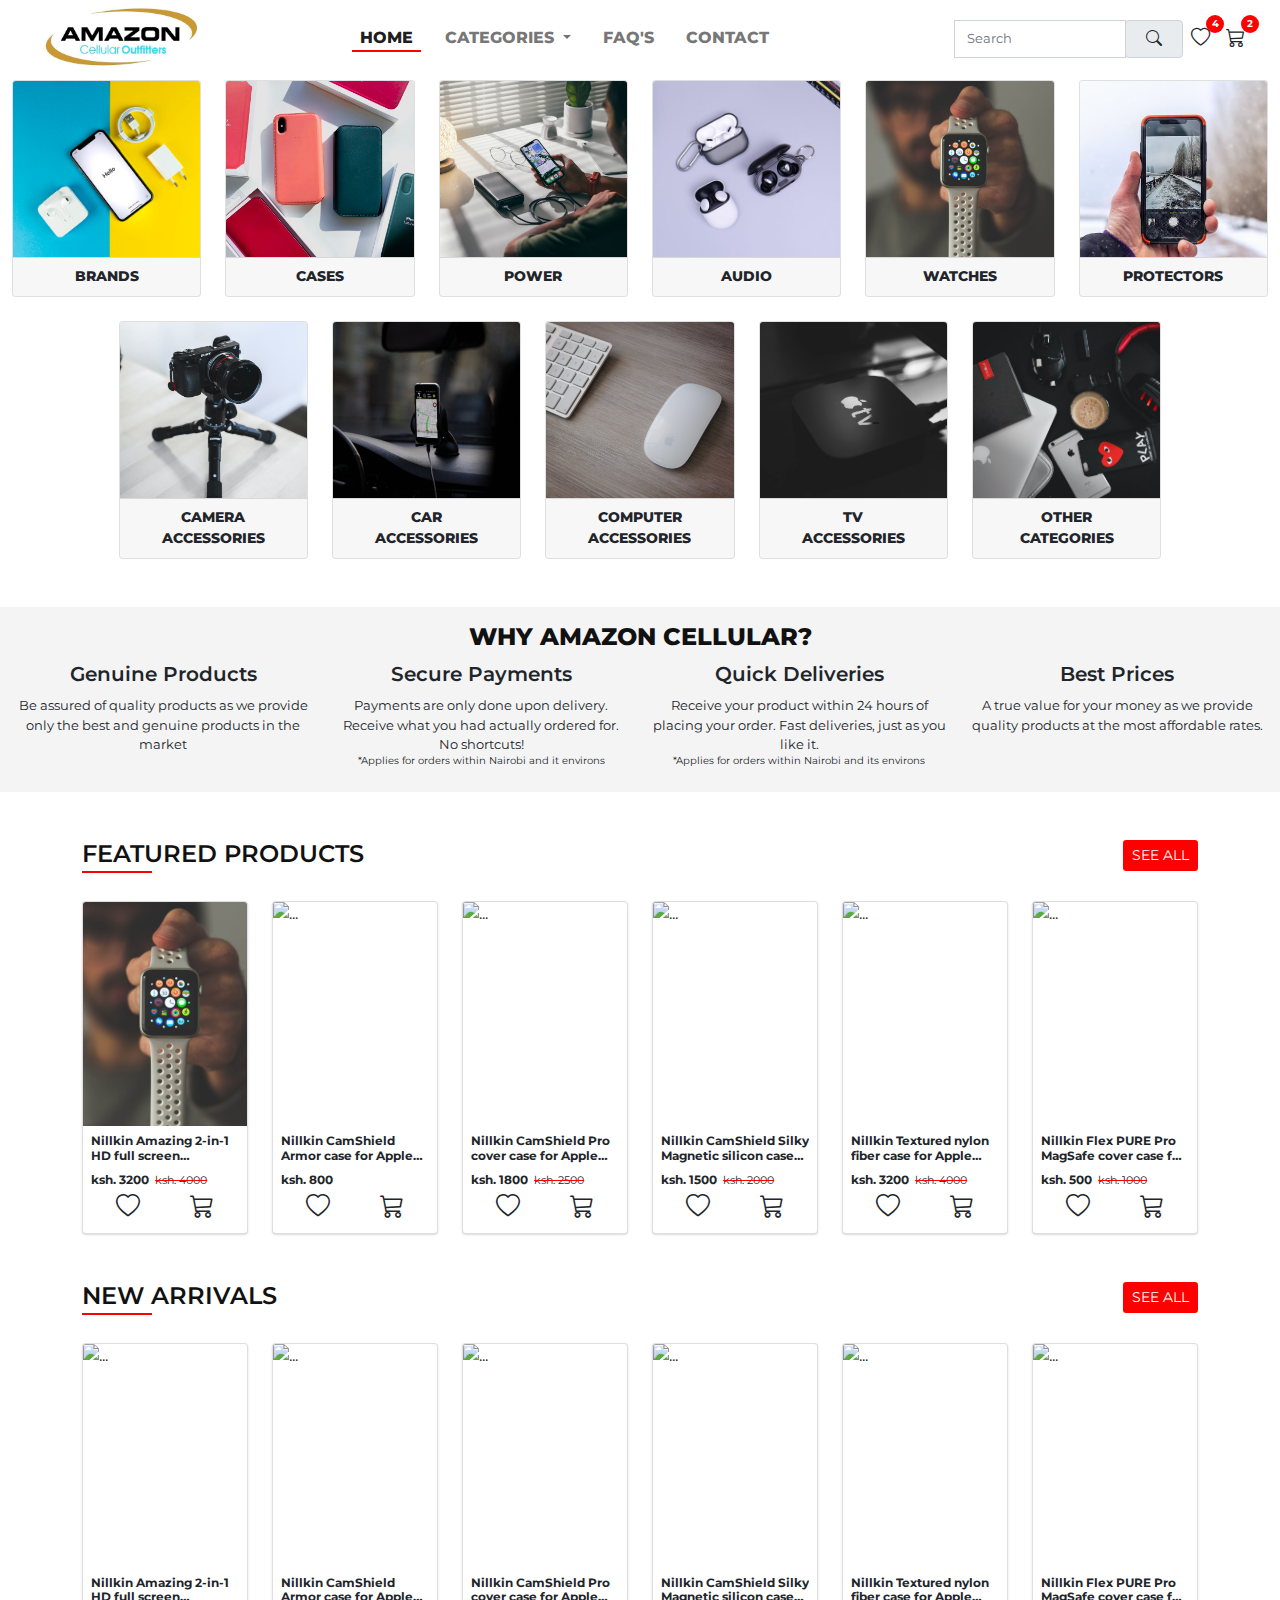
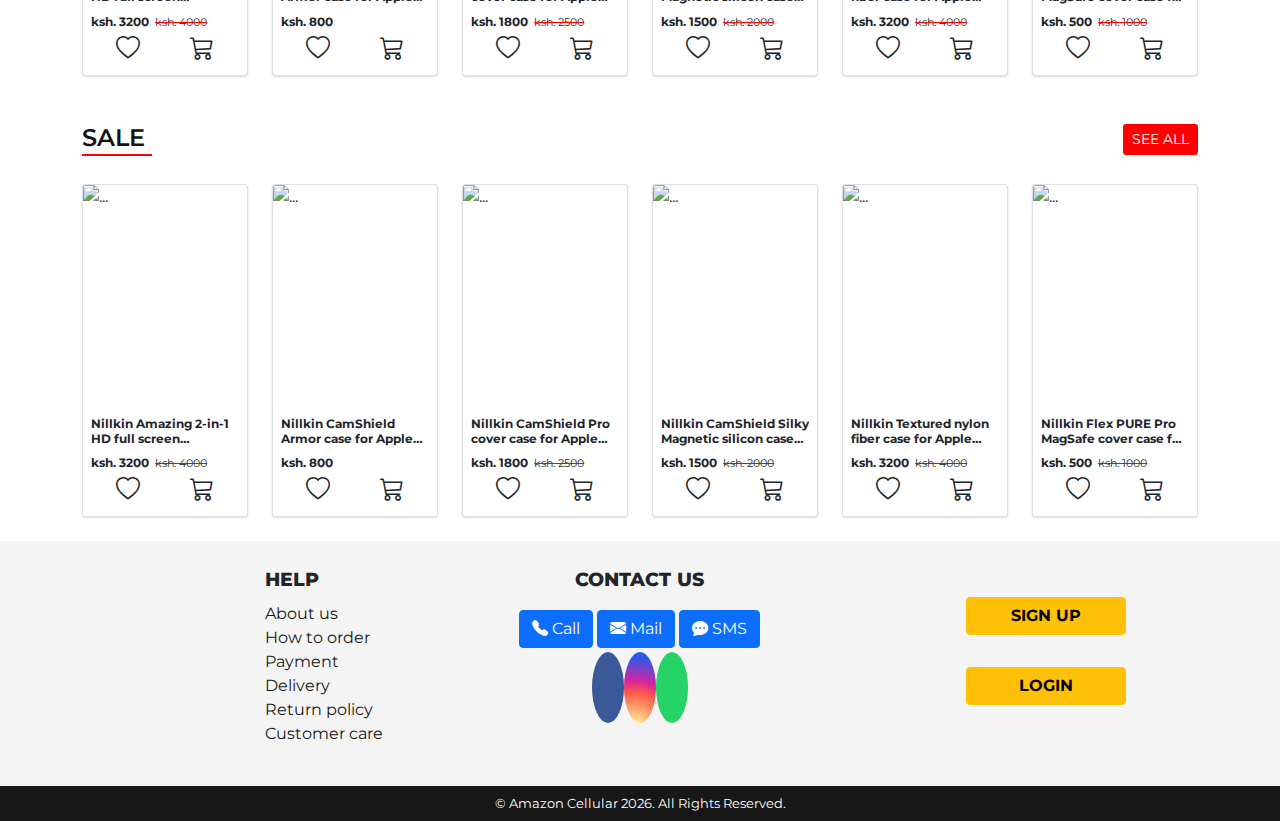
==== commit f1d262bf: "Checkout page for large screens" ====
--- a/index.html
+++ b/index.html
@@ -28,7 +28,7 @@
     <link rel="stylesheet" href="https://cdn.jsdelivr.net/npm/bootstrap-icons@1.3.0/font/bootstrap-icons.css">
 
 
-    <title>Amazon Cellular</title>
+    <title>Home | Amazon Cellular</title>
 </head>
 <body>
 
@@ -683,7 +683,7 @@
             </div>
             <div class="modal-footer d-flex justify-content-between">
                 <div>Total (ksh): <span class="total">3250</span></div>
-                <button type="button" class="btn btn-success" id="checkout">Checkout</button>
+                <button type="button" class="btn btn-success" id="checkout" onclick="location.href='checkout.html'">Checkout</button>
             </div>
         </div>
     </div>
@@ -749,7 +749,7 @@
                                             class="bi bi-cart3"></i></button>
                                 </div>
                                 <div class="mt-2 mt-md-1 mt-lg-2  d-flex justify-content-center">
-                                    <button class="btn btn-success checkout"> Checkout</button>
+                                    <button class="btn btn-success checkout" onclick="location.href='checkout.html'"> Checkout</button>
                                 </div>
                             </div>
                             <div id="share" class="text-center">
--- a/css/custom.css
+++ b/css/custom.css
@@ -156,7 +156,6 @@
   background: #f4f4f4;
 }
 #why .why-title {
-  margin: 1rem 0 1.5rem 0;
   color: #111111;
   font-size: 1.5rem;
   font-weight: 800;
@@ -168,10 +167,10 @@
 }
 #why i {
   font-weight: 600;
-  font-size: 2rem;
+  font-size: 1.2rem;
 }
 #why p {
-  margin-top: 1rem;
+  margin: 0.5rem 0;
   text-align: center;
   font-size: 0.8rem;
 }
@@ -415,6 +414,114 @@
   font-size: 0.8rem;
 }
 
+#checkout-body {
+  background: #f4f4f4;
+  display: flex;
+}
+#checkout-body #checkout-main {
+  flex-basis: 70vw;
+  margin-top: 7rem;
+}
+#checkout-body #checkout-main .card {
+  margin-bottom: 2rem;
+  box-shadow: 0 1px 2px rgba(0, 0, 0, 0.15);
+  transition: box-shadow 0.3s ease-in-out;
+}
+#checkout-body #checkout-main .card:hover {
+  box-shadow: 0 0 12px rgba(0, 0, 0, 0.9);
+}
+#checkout-body #checkout-main .card:hover {
+  cursor: default;
+}
+#checkout-body #checkout-main .card-header {
+  background: white;
+  text-transform: uppercase;
+  font-size: 1.2rem;
+  font-weight: 700;
+}
+#checkout-body #checkout-main label[required]:after {
+  content: " *";
+}
+#checkout-body #checkout-main input[placeholder], #checkout-body #checkout-main textarea[placeholder] {
+  font-size: 0.8rem;
+}
+#checkout-body #checkout-main option {
+  font-size: 0.8rem;
+}
+#checkout-body #checkout-main .optional {
+  font-size: 0.7rem;
+}
+#checkout-body #checkout-main .form-check-label {
+  font-size: 0.93rem;
+}
+#checkout-body #checkout-main #add-num {
+  text-align: right;
+}
+#checkout-body #checkout-main #add-num:hover {
+  cursor: pointer;
+}
+#checkout-body #checkout-main .final-text {
+  text-transform: uppercase;
+  font-weight: bolder;
+}
+#checkout-body #checkout-main .final-price {
+  font-weight: bolder;
+  font-size: 1.2rem;
+}
+#checkout-body #checkout-main span {
+  text-transform: lowercase;
+  font-weight: normal;
+}
+#checkout-body #checkout-main #placeOrder {
+  margin-top: 1rem;
+  width: 45rem;
+  font-weight: 800;
+}
+#checkout-body #checkout-sidebar {
+  flex-basis: 30vw;
+  margin-top: 7rem;
+}
+#checkout-body #checkout-sidebar #divForHelp {
+  position: sticky;
+  top: 6rem;
+  z-index: 2;
+}
+#checkout-body #checkout-sidebar #help-button {
+  width: 16rem;
+  font-weight: 800;
+}
+#checkout-body #checkout-sidebar .card {
+  position: sticky;
+  top: 10rem;
+  z-index: 3;
+}
+#checkout-body #checkout-sidebar .card:hover {
+  cursor: default;
+}
+#checkout-body #checkout-sidebar .card-header {
+  background: white;
+  font-weight: 800;
+  text-align: center;
+}
+#checkout-body #checkout-sidebar .img-fluid {
+  width: 4rem;
+  height: 4rem;
+  object-fit: cover;
+  object-position: center center;
+}
+#checkout-body #checkout-sidebar .cart-details {
+  font-size: 0.8rem;
+}
+#checkout-body #checkout-sidebar .checkoutItemName {
+  overflow: hidden;
+  display: -webkit-box;
+  -webkit-box-orient: vertical;
+  -webkit-line-clamp: 2;
+}
+#checkout-body #checkout-sidebar hr {
+  color: rgba(0, 0, 0, 0.5);
+}
+
 @media (max-width: 1199.98px) {
   body {
     font-size: 0.85rem;
@@ -444,7 +551,7 @@
     font-size: 1.5rem;
   }
   #why p {
-    margin-top: 0.9rem;
+    margin: 0.5rem 0;
     font-size: 0.7rem;
   }
   #why span {
@@ -597,9 +704,6 @@
     font-size: 0.9rem;
   }
 
-  #why .why-title {
-    margin: 0.8rem 0 1rem 0;
-  }
   #why p {
     margin-top: 0.5rem;
     font-size: 0.6rem;
@@ -779,7 +883,6 @@
   }
 
   #why .why-title {
-    margin: 0.5rem 0 0.7rem 0;
     font-size: 1.2rem;
   }
   #why h5 {
@@ -789,7 +892,7 @@
     font-size: 1rem;
   }
   #why p {
-    margin-top: 0.2rem;
+    margin: 0.2rem 0;
     font-size: 0.6rem;
   }
   #why span {
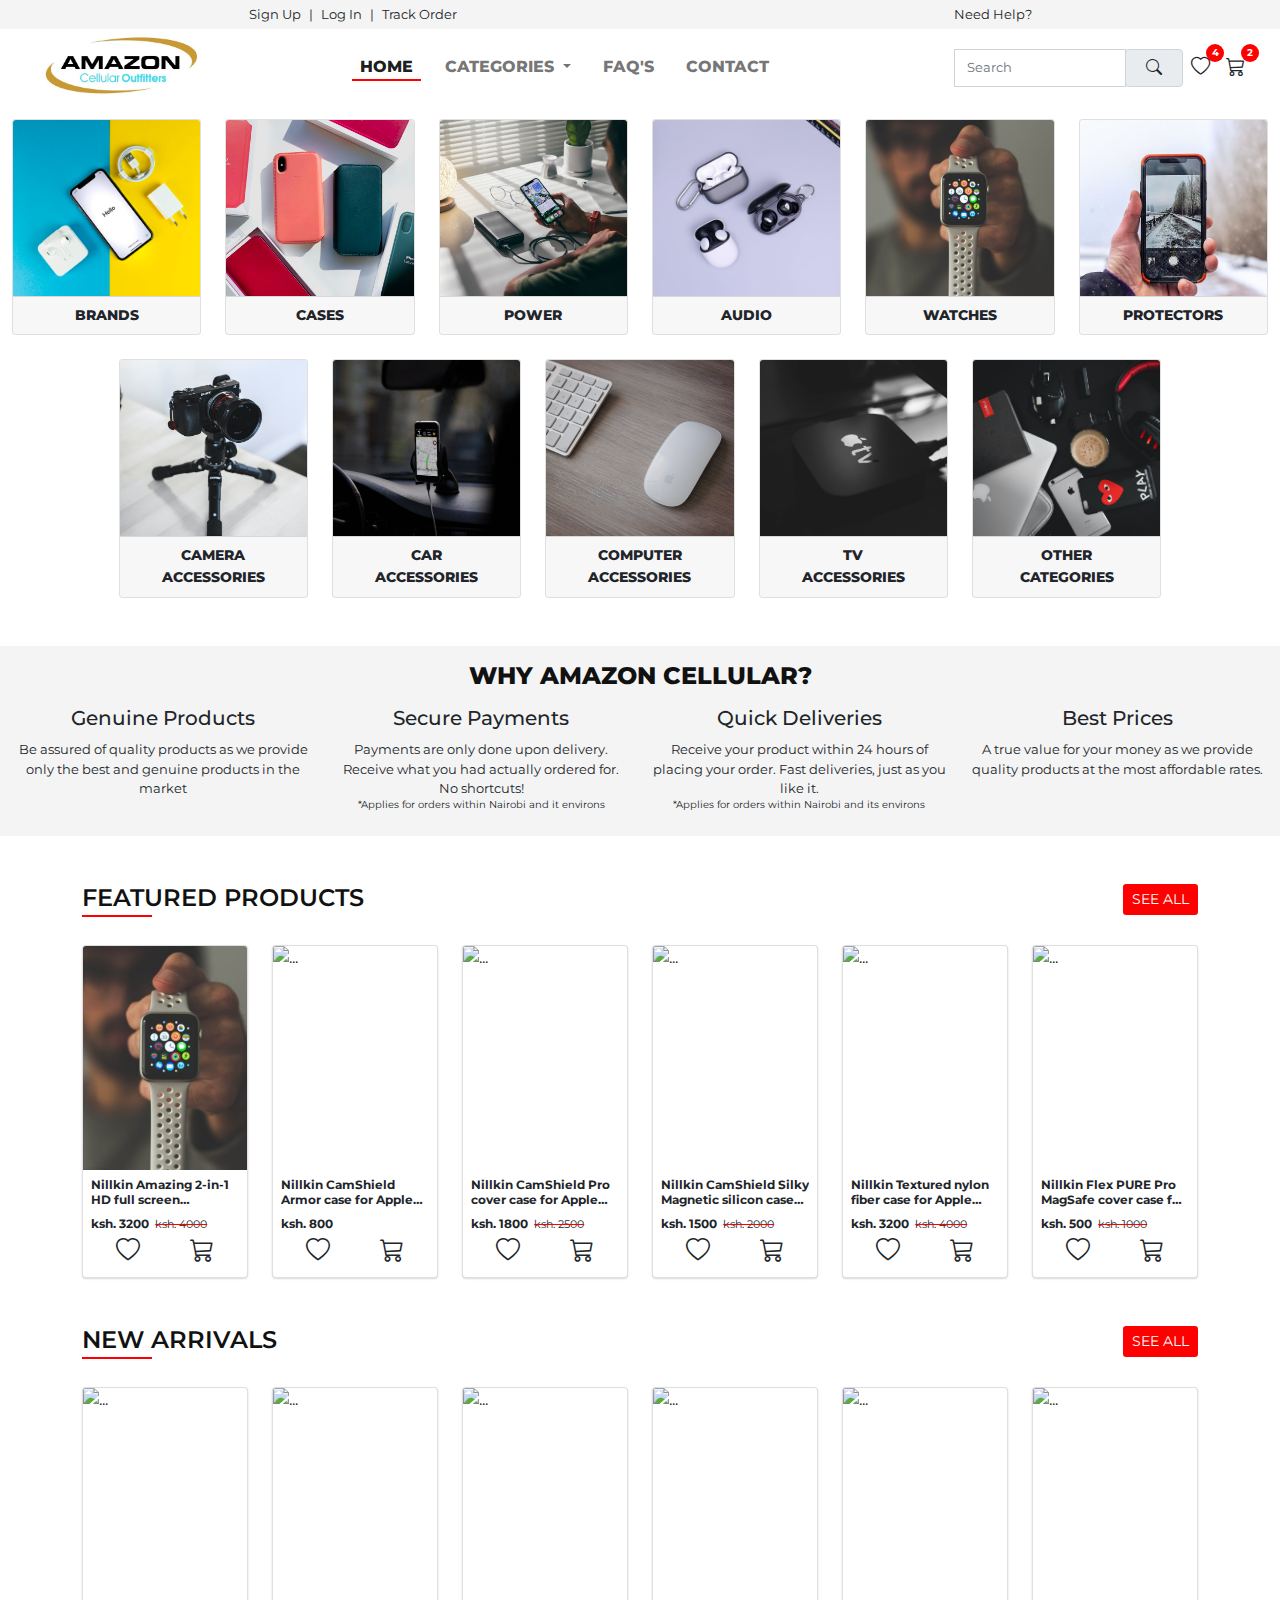
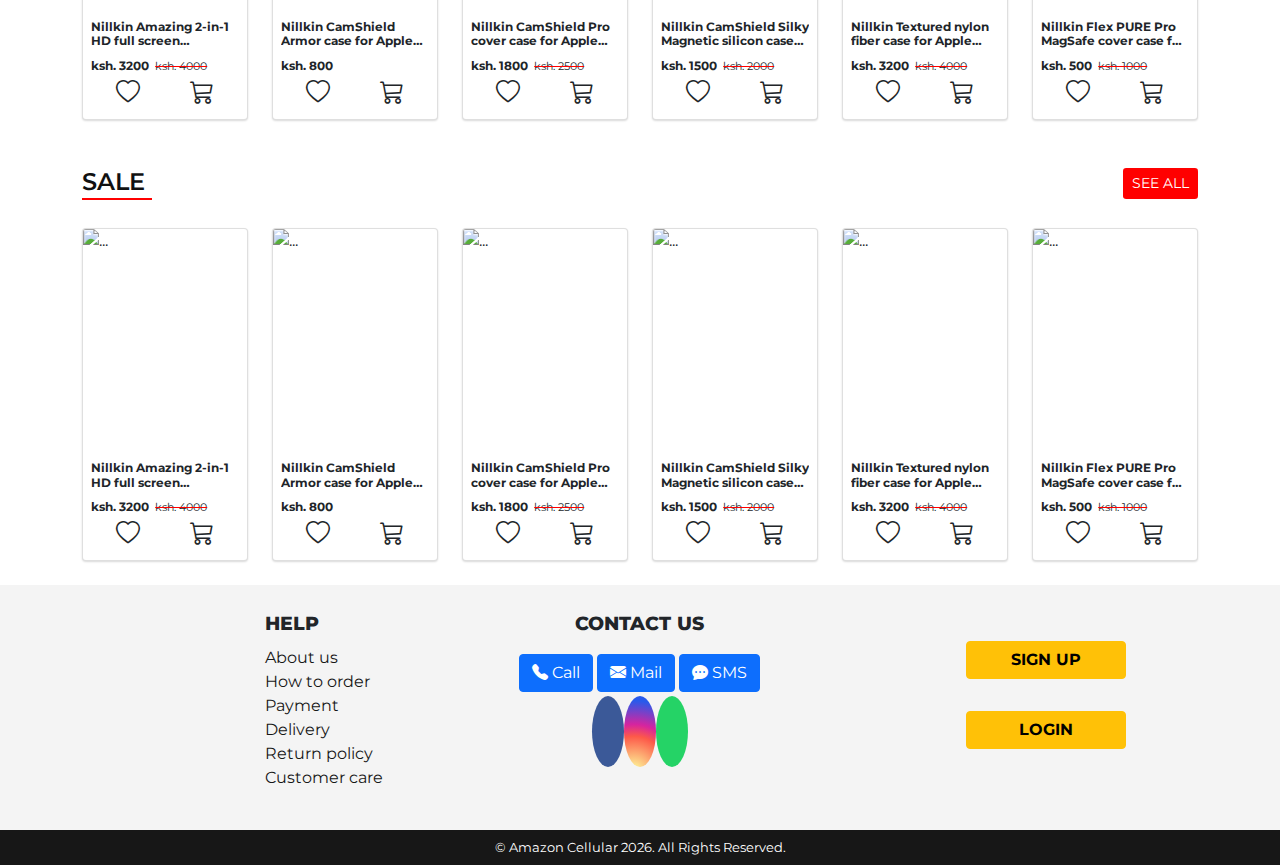
==== commit 36a72e2c: "extra navbar" ====
--- a/index.html
+++ b/index.html
@@ -32,8 +32,22 @@
 </head>
 <body>
 
+<!--extra navbar-->
+<div class="container-fluid" id="extraNav">
+    <div class="d-flex justify-content-center" id="cred">
+        <div>Sign Up</div>
+        <div class="separator mx-2">|</div>
+        <div>Log In</div>
+        <div class="separator mx-2">|</div>
+        <div>Track Order </div>
+    </div>
+    <div>
+        <div class="">Need Help?</div>
+    </div>
+</div>
+
 <!--Navbar -->
-<nav class="navbar fixed-top navbar-expand-lg navbar-light bg-white py-0">
+<nav class=" navbar navbar-expand-lg navbar-light bg-white py-0 ">
     <div class="container-fluid">
         <a class="navbar-brand" href="#"><img src="img/logo.jpg" alt="" class="img-fluid" id="logo"></a>
         <button class="navbar-toggler" type="button" data-bs-toggle="collapse" data-bs-target="#navbarSupportedContent"
@@ -96,6 +110,9 @@
     </div>
 </nav>
 
+
+
+
 <!--Tiles-->
 <section id="tiles">
     <div class="container-fluid">
@@ -201,14 +218,14 @@
         Why Amazon Cellular?
     </h4>
     <div class="row ">
-        <div class="col-6 col-md-3">
+        <div class="col-6 col-md-3 mt-2">
             <div class="why-subtitle">
                 <h5>Genuine Products </h5>
                 <i class="far fa-check-circle"></i>
             </div>
             <p>Be assured of quality products as we provide only the best and genuine products in the market</p>
         </div>
-        <div class="col-6 col-md-3">
+        <div class="col-6 col-md-3 mt-2">
             <div class="why-subtitle">
                 <h5>Secure Payments </h5>
                 <i class="fas fa-shield-alt"></i>
@@ -216,7 +233,7 @@
             <p>Payments are only done upon delivery. Receive what you had actually ordered for. No shortcuts!
                 <span>*Applies for orders within Nairobi and it environs</span></p>
         </div>
-        <div class="col-6 col-md-3">
+        <div class="col-6 col-md-3 mt-2">
             <div class="why-subtitle">
                 <h5>Quick Deliveries </h5>
                 <i class="fas fa-shipping-fast"></i>
@@ -224,7 +241,7 @@
             <p>Receive your product within 24 hours of placing your order. Fast deliveries, just as you like it. <span>*Applies for orders within Nairobi and
                 its environs</span></p>
         </div>
-        <div class="col-6 col-md-3">
+        <div class="col-6 col-md-3 mt-2">
             <div class="why-subtitle">
                 <h5>Best Prices </h5>
                 <i class="far fa-money-bill-alt"></i>
--- a/css/custom.css
+++ b/css/custom.css
@@ -33,8 +33,18 @@
   cursor: pointer;
 }
 
+#extraNav {
+  background: #f4f4f4;
+  display: flex;
+  justify-content: space-around;
+  font-size: 0.8rem;
+  padding: 0.3rem 0;
+}
+
 .navbar {
-  font-family: "Montserrat", sans-serif;
+  position: sticky;
+  top: 0;
+  z-index: 1000;
 }
 .navbar #logo {
   width: 155px;
@@ -163,11 +173,9 @@
 }
 #why h5 {
   display: inline;
-  font-weight: 600;
 }
 #why i {
-  font-weight: 600;
-  font-size: 1.2rem;
+  font-size: 1rem;
 }
 #why p {
   margin: 0.5rem 0;
@@ -180,7 +188,7 @@
 }
 
 #tiles {
-  margin-top: 5rem;
+  margin-top: 1rem;
 }
 #tiles .card {
   text-transform: uppercase;
@@ -420,7 +428,7 @@
 }
 #checkout-body #checkout-main {
   flex-basis: 70vw;
-  margin-top: 7rem;
+  margin-top: 2rem;
 }
 #checkout-body #checkout-main .card {
   margin-bottom: 2rem;
@@ -442,17 +450,11 @@
 #checkout-body #checkout-main label[required]:after {
   content: " *";
 }
-#checkout-body #checkout-main input[placeholder], #checkout-body #checkout-main textarea[placeholder] {
-  font-size: 0.8rem;
-}
-#checkout-body #checkout-main option {
+#checkout-body #checkout-main input[placeholder], #checkout-body #checkout-main textarea[placeholder], #checkout-body #checkout-main select, #checkout-body #checkout-main option, #checkout-body #checkout-main .form-check-label {
   font-size: 0.8rem;
 }
 #checkout-body #checkout-main .optional {
   font-size: 0.7rem;
-}
-#checkout-body #checkout-main .form-check-label {
-  font-size: 0.93rem;
 }
 #checkout-body #checkout-main #add-num {
   text-align: right;
@@ -474,12 +476,12 @@
 }
 #checkout-body #checkout-main #placeOrder {
   margin-top: 1rem;
-  width: 45rem;
-  font-weight: 800;
+  width: 30rem;
+  font-weight: 700;
 }
 #checkout-body #checkout-sidebar {
   flex-basis: 30vw;
-  margin-top: 7rem;
+  margin-top: 2rem;
 }
 #checkout-body #checkout-sidebar #divForHelp {
   position: sticky;
@@ -521,6 +523,9 @@
 #checkout-body #checkout-sidebar hr {
   color: rgba(0, 0, 0, 0.5);
 }
+#checkout-body #checkout-sidebar .btn-sm {
+  font-size: 0.75rem;
+}
 
 @media (max-width: 1199.98px) {
   body {
@@ -548,7 +553,7 @@
     font-size: 0.9rem;
   }
   #why i {
-    font-size: 1.5rem;
+    font-size: 1.1rem;
   }
   #why p {
     margin: 0.5rem 0;
@@ -622,6 +627,55 @@
   }
   #product-view .bullets {
     font-size: 0.8rem;
+  }
+
+  #checkout-body #checkout-main {
+    flex-basis: 70vw;
+    margin-top: 2rem;
+  }
+  #checkout-body #checkout-main .card-header {
+    font-size: 1.1rem;
+  }
+  #checkout-body #checkout-main input[placeholder], #checkout-body #checkout-main textarea[placeholder], #checkout-body #checkout-main select, #checkout-body #checkout-main option, #checkout-body #checkout-main .form-check-label {
+    font-size: 0.7rem;
+  }
+  #checkout-body #checkout-main .optional {
+    font-size: 0.65rem;
+  }
+  #checkout-body #checkout-main .final-text {
+    font-size: 0.9rem;
+  }
+  #checkout-body #checkout-main .final-price {
+    font-size: 1rem;
+  }
+  #checkout-body #checkout-main span {
+    text-transform: lowercase;
+    font-weight: normal;
+  }
+  #checkout-body #checkout-main #placeOrder {
+    font-size: 0.9rem;
+    width: 20rem;
+    font-weight: 700;
+  }
+  #checkout-body #checkout-sidebar {
+    flex-basis: 30vw;
+    margin-top: 2rem;
+  }
+  #checkout-body #checkout-sidebar #help-button {
+    width: 14rem;
+  }
+  #checkout-body #checkout-sidebar .img-fluid {
+    width: 3.5rem;
+    height: 3.5rem;
+  }
+  #checkout-body #checkout-sidebar .cart-details {
+    font-size: 0.7rem;
+  }
+  #checkout-body #checkout-sidebar hr {
+    color: rgba(0, 0, 0, 0.5);
+  }
+  #checkout-body #checkout-sidebar .btn-sm {
+    font-size: 0.65rem;
   }
 }
 @media (max-width: 991.98px) {
@@ -808,6 +862,66 @@
   #footer .footer2 {
     font-size: 0.65rem;
   }
+
+  #checkout-body #checkout-main {
+    flex-basis: 65vw;
+    margin-top: 2rem;
+  }
+  #checkout-body #checkout-main .card-header {
+    font-size: 0.9rem;
+  }
+  #checkout-body #checkout-main label {
+    font-size: 0.7rem;
+  }
+  #checkout-body #checkout-main input[placeholder], #checkout-body #checkout-main textarea[placeholder], #checkout-body #checkout-main select, #checkout-body #checkout-main option, #checkout-body #checkout-main .form-check-label {
+    font-size: 0.6rem;
+  }
+  #checkout-body #checkout-main .optional {
+    font-size: 0.55rem;
+  }
+  #checkout-body #checkout-main #add-num {
+    font-size: 0.6rem;
+  }
+  #checkout-body #checkout-main .final-text {
+    font-size: 0.75rem;
+    font-weight: bold;
+  }
+  #checkout-body #checkout-main .final-price {
+    font-size: 0.85rem;
+    font-weight: bold;
+  }
+  #checkout-body #checkout-main span {
+    font-size: 0.6rem;
+  }
+  #checkout-body #checkout-main #placeOrder {
+    font-size: 0.8rem;
+    width: 15rem;
+    font-weight: 700;
+  }
+  #checkout-body #checkout-sidebar {
+    flex-basis: 35vw;
+    margin-top: 2rem;
+  }
+  #checkout-body #checkout-sidebar #divForHelp {
+    top: 5rem;
+  }
+  #checkout-body #checkout-sidebar #help-button {
+    width: 10rem;
+    font-size: 0.8rem;
+  }
+  #checkout-body #checkout-sidebar .card {
+    top: 8.5rem;
+  }
+  #checkout-body #checkout-sidebar .img-fluid {
+    width: 3rem;
+    height: 3rem;
+  }
+  #checkout-body #checkout-sidebar .cart-details {
+    font-size: 0.6rem;
+  }
+  #checkout-body #checkout-sidebar .btn-sm {
+    font-size: 0.65rem;
+  }
 }
 @media (max-width: 767.98px) {
   body {
@@ -824,6 +938,10 @@
     bottom: 30px;
   }
 
+  #extraNav {
+    font-size: 0.5rem;
+  }
+
   #favs .modal-title {
     font-size: 0.7rem;
   }
@@ -878,25 +996,31 @@
     font-size: 0.6rem;
   }
 
+  #tiles {
+    margin-top: 1rem;
+  }
   #tiles .card-footer {
     text-transform: initial;
   }
 
+  #why {
+    margin-top: 1rem;
+  }
   #why .why-title {
-    font-size: 1.2rem;
+    font-size: 0.9rem;
   }
   #why h5 {
-    font-size: 0.77rem;
+    font-size: 0.7rem;
   }
   #why i {
-    font-size: 1rem;
+    font-size: 0.7rem;
   }
   #why p {
     margin: 0.2rem 0;
-    font-size: 0.6rem;
+    font-size: 0.45rem;
   }
   #why span {
-    font-size: 0.4rem;
+    font-size: 0.3rem;
   }
 
   .featured .card-img-top {
@@ -999,6 +1123,75 @@
   #footer .footer2 {
     font-size: 0.45rem;
   }
+
+  #checkout-body {
+    background: #f4f4f4;
+    display: flex;
+    flex-wrap: wrap-reverse;
+  }
+  #checkout-body #checkout-main {
+    flex-basis: 100vw;
+  }
+  #checkout-body #checkout-main .card {
+    margin-bottom: 1.5rem;
+  }
+  #checkout-body #checkout-main input[placeholder], #checkout-body #checkout-main textarea[placeholder], #checkout-body #checkout-main select, #checkout-body #checkout-main option, #checkout-body #checkout-main .form-check-label {
+    font-size: 0.65rem;
+  }
+  #checkout-body #checkout-main .optional {
+    font-size: 0.5rem;
+  }
+  #checkout-body #checkout-main #add-num {
+    font-size: 0.55rem;
+  }
+  #checkout-body #checkout-main .final-text {
+    font-weight: bold;
+  }
+  #checkout-body #checkout-main .final-price {
+    font-weight: bold;
+    font-size: 1rem;
+  }
+  #checkout-body #checkout-main span {
+    text-transform: lowercase;
+    font-weight: normal;
+  }
+  #checkout-body #checkout-main #placeOrder {
+    margin-top: 1rem;
+    font-weight: 700;
+  }
+  #checkout-body #checkout-sidebar {
+    flex-basis: 100vw;
+    margin-top: 1rem;
+  }
+  #checkout-body #checkout-sidebar #divForHelp {
+    position: static;
+  }
+  #checkout-body #checkout-sidebar #help-button {
+    width: 8rem;
+    font-weight: 700;
+  }
+  #checkout-body #checkout-sidebar .card {
+    position: static;
+  }
+  #checkout-body #checkout-sidebar .img-fluid {
+    width: 5rem;
+    height: 4rem;
+  }
+  #checkout-body #checkout-sidebar .cart-details {
+    font-size: 0.8rem;
+  }
+  #checkout-body #checkout-sidebar .checkoutItemName {
+    overflow: hidden;
+    display: -webkit-box;
+    -webkit-box-orient: vertical;
+    -webkit-line-clamp: 2;
+  }
+  #checkout-body #checkout-sidebar hr {
+    color: rgba(0, 0, 0, 0.5);
+  }
+  #checkout-body #checkout-sidebar .btn-sm {
+    font-size: 0.75rem;
+  }
 }
 @media (max-width: 575.98px) {
   body {
@@ -1012,9 +1205,6 @@
     font-size: 0.7rem;
   }
 
-  #tiles {
-    margin-top: 4rem;
-  }
   #tiles .image-tile {
     height: 5rem;
   }
@@ -1054,6 +1244,60 @@
     margin-top: 0.2rem;
     font-size: 0.6rem;
   }
+
+  #checkout-body #checkout-main {
+    margin-top: 1.5rem;
+  }
+  #checkout-body #checkout-main .card {
+    margin-bottom: 1.5rem;
+  }
+  #checkout-body #checkout-main .card-header {
+    font-size: 0.9rem;
+    font-weight: 700;
+  }
+  #checkout-body #checkout-main input[placeholder], #checkout-body #checkout-main textarea[placeholder], #checkout-body #checkout-main select, #checkout-body #checkout-main option, #checkout-body #checkout-main .form-check-label {
+    font-size: 0.6rem;
+  }
+  #checkout-body #checkout-main .optional {
+    font-size: 0.5rem;
+  }
+  #checkout-body #checkout-main #add-num {
+    font-size: 0.55rem;
+  }
+  #checkout-body #checkout-main .final-text {
+    font-weight: bold;
+  }
+  #checkout-body #checkout-main .final-price {
+    font-weight: bold;
+    font-size: 0.9rem;
+  }
+  #checkout-body #checkout-main span {
+    font-size: 0.4rem;
+  }
+  #checkout-body #checkout-main #placeOrder {
+    margin-top: 1rem;
+    font-weight: 700;
+  }
+  #checkout-body #checkout-sidebar {
+    flex-basis: 100vw;
+  }
+  #checkout-body #checkout-sidebar #divForHelp {
+    position: static;
+  }
+  #checkout-body #checkout-sidebar #help-button {
+    width: 6rem;
+    font-size: 0.5rem;
+  }
+  #checkout-body #checkout-sidebar .img-fluid {
+    width: 3rem;
+    height: 3rem;
+  }
+  #checkout-body #checkout-sidebar .cart-details {
+    font-size: 0.6rem;
+  }
+  #checkout-body #checkout-sidebar .btn-sm {
+    font-size: 0.5rem;
+  }
 }
 
 /*# sourceMappingURL=custom.css.map */
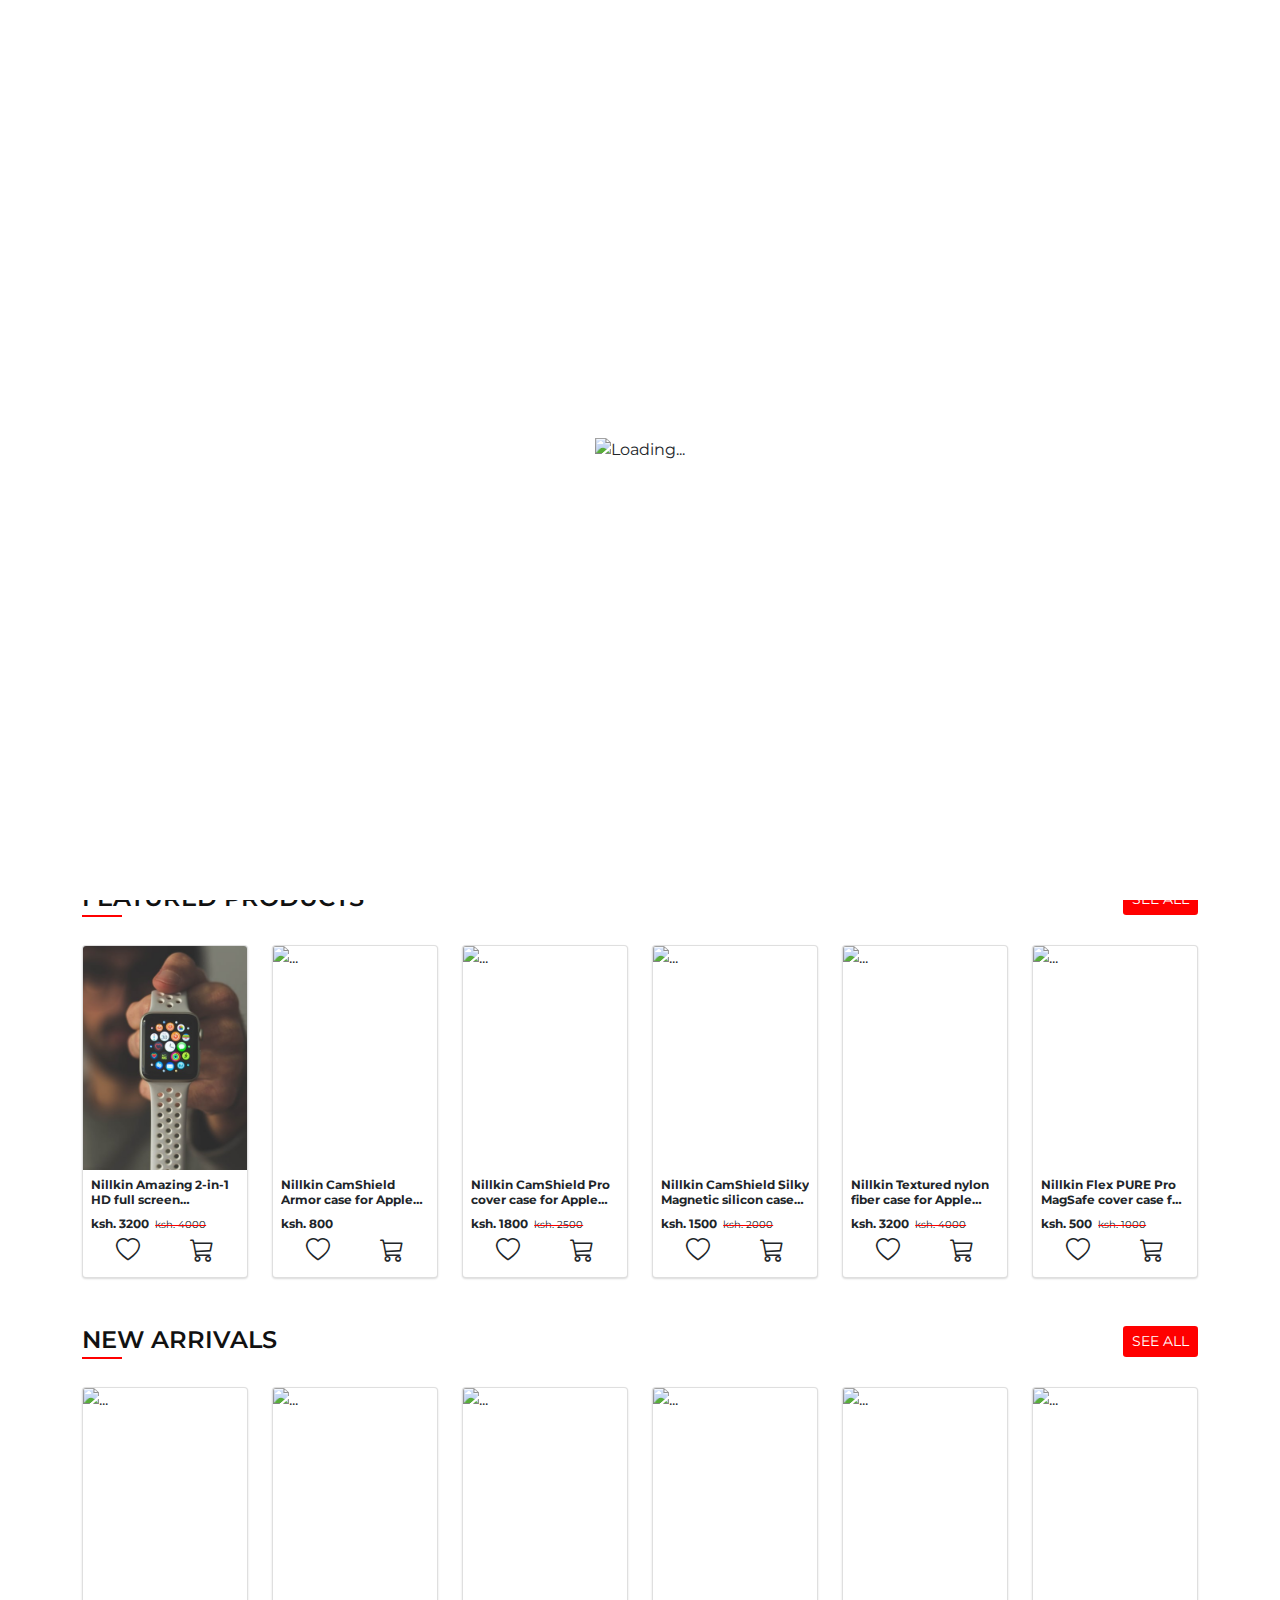
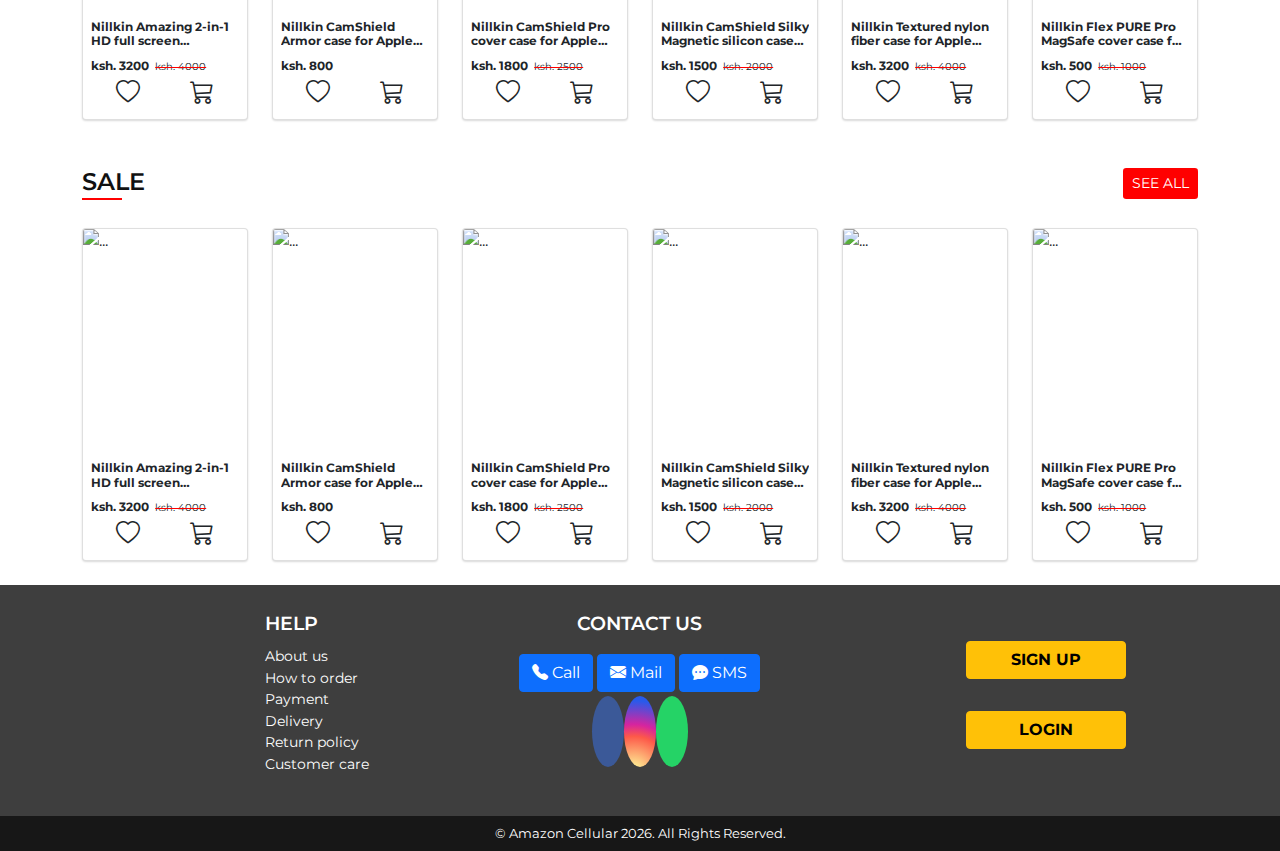
==== commit 297213bb: "Find by device page" ====
--- a/index.html
+++ b/index.html
@@ -30,7 +30,12 @@
 
     <title>Home | Amazon Cellular</title>
 </head>
-<body>
+<body class="index">
+
+<!--Pre Loader-->
+<div class="loader">
+    <img src="img/loader.gif" alt="Loading...">
+</div>
 
 <!--extra navbar-->
 <div class="container-fluid" id="extraNav">
@@ -39,7 +44,7 @@
         <div class="separator mx-2">|</div>
         <div>Log In</div>
         <div class="separator mx-2">|</div>
-        <div>Track Order </div>
+        <div>Track Order</div>
     </div>
     <div>
         <div class="">Need Help?</div>
@@ -49,7 +54,8 @@
 <!--Navbar -->
 <nav class=" navbar navbar-expand-lg navbar-light bg-white py-0 ">
     <div class="container-fluid">
-        <a class="navbar-brand" href="#"><img src="img/logo.jpg" alt="" class="img-fluid" id="logo"></a>
+        <a class="navbar-brand" href="index.html">
+            <img src="img/logo.jpg" alt="" class="img-fluid" id="logo"></a>
         <button class="navbar-toggler" type="button" data-bs-toggle="collapse" data-bs-target="#navbarSupportedContent"
                 aria-controls="navbarSupportedContent" aria-expanded="false" aria-label="Toggle navigation">
             <span class="navbar-toggler-icon"></span>
@@ -76,7 +82,7 @@
 
             <ul class="navbar-nav mb-2 order-lg-first mx-lg-auto">
                 <li class="nav-item mx-2">
-                    <a class="nav-link active pb-0" aria-current="page" href="#">Home</a>
+                    <a class="nav-link active pb-0" aria-current="page" href="index.html">Home</a>
                 </li>
                 <li class="nav-item mx-2 dropdown">
                     <a class="nav-link dropdown-toggle pb-0" href="#" id="navbarDropdown" role="button"
@@ -84,12 +90,13 @@
                         Categories
                     </a>
                     <ul class="dropdown-menu" aria-labelledby="navbarDropdown">
-                        <li><a class="dropdown-item" href="#">Brands</a></li>
-                        <li><a class="dropdown-item" href="#">Cases</a></li>
+                        <li><a class="dropdown-item" href="bydevice.html">Find By Device</a></li>
+                        <li><a class="dropdown-item" href="brands.html">Brands</a></li>
+                        <li><a class="dropdown-item" href="cases.html">Cases</a></li>
                         <li><a class="dropdown-item" href="#">Power</a></li>
                         <li><a class="dropdown-item" href="#">Audio</a></li>
-                        <li><a class="dropdown-item" href="#">Watches</a></li>
                         <li><a class="dropdown-item" href="#">Protectors</a></li>
+                        <li><a class="dropdown-item" href="#">Smart Watch Accessories</a></li>
                         <li><a class="dropdown-item" href="#">Camera Accessories</a></li>
                         <li><a class="dropdown-item" href="#">Car Accessories</a></li>
                         <li><a class="dropdown-item" href="#">Computer Accessories</a></li>
@@ -98,10 +105,10 @@
                     </ul>
                 </li>
                 <li class="nav-item mx-2">
-                    <a class="nav-link pb-0" href="#">FAQ's</a>
+                    <a class="nav-link pb-0" href="faq.html">FAQ's</a>
                 </li>
                 <li class="nav-item mx-2">
-                    <a class="nav-link pb-0" href="#">Contact</a>
+                    <a class="nav-link pb-0" href="contact.html">Contact</a>
                 </li>
             </ul>
 
@@ -109,31 +116,45 @@
         </div>
     </div>
 </nav>
-
-
 
 
 <!--Tiles-->
 <section id="tiles">
     <div class="container-fluid">
         <div class="row mt-2 mt-lg-0  my-lg-4">
-            <div class="col-4 col-lg-2 mb-3 mb-lg-0 ">
-                <div class="card">
+            <div class="col-6 col-md-4 col-lg-2 mb-3 mb-lg-0 ">
+                <div class="card">
+                    <img src="img/home/phones.jfif" class="card-img-top image-tile" alt="..." onclick="location.href='findby.html'">
+                    <div class="card-footer text-center">
+                        Find By Device
+                    </div>
+                </div>
+            </div>
+            <div class="col-6 col-md-4 col-lg-2 mb-3 mb-lg-0 ">
+                <div class="card" onclick="location.href='brands.html'">
                     <img src="img/home/brands.jfif" class="card-img-top image-tile" alt="...">
                     <div class="card-footer text-center">
                         Brands
                     </div>
                 </div>
             </div>
-            <div class="col-4 col-lg-2 mb-3 mb-lg-0 ">
-                <div class="card">
-                    <img src="img/home/cases.jfif" class="card-img-top image-tile" alt="...">
+            <div class="col-6 col-md-4 col-lg-2 mb-3 mb-lg-0 ">
+                <div class="card">
+                    <img src="img/home/cases.jfif" class="card-img-top image-tile" alt="..." onclick="location.href='cases.html'">
                     <div class="card-footer text-center">
                         Cases
                     </div>
                 </div>
             </div>
-            <div class="col-4 col-lg-2 mb-3 mb-lg-0 ">
+            <div class="col-6 col-md-4 col-lg-2 mb-3 mb-lg-0 ">
+                <div class="card">
+                    <img src="img/home/protector.jfif" class="card-img-top image-tile" alt="...">
+                    <div class="card-footer text-center">
+                        Protectors
+                    </div>
+                </div>
+            </div>
+            <div class="col-6 col-md-4 col-lg-2 mb-3 mb-lg-0 ">
                 <div class="card">
                     <img src="img/home/power.jfif" class="card-img-top image-tile" alt="...">
                     <div class="card-footer text-center">
@@ -141,7 +162,7 @@
                     </div>
                 </div>
             </div>
-            <div class="col-4 col-lg-2 mb-3 mb-lg-0 ">
+            <div class="col-6 col-md-4 col-lg-2 mb-3 mb-lg-0 ">
                 <div class="card">
                     <img src="img/home/audio.jfif" class="card-img-top image-tile" alt="...">
                     <div class="card-footer text-center">
@@ -149,25 +170,17 @@
                     </div>
                 </div>
             </div>
-            <div class="col-4 col-lg-2 mb-3 mb-lg-0 ">
+        </div>
+        <div class="row my-lg-4">
+            <div class="col-6 col-md-4 col-lg-2 mb-3 mb-lg-0 ">
                 <div class="card">
                     <img src="img/home/watches.jfif" class="card-img-top image-tile" alt="...">
                     <div class="card-footer text-center">
-                        Watches
-                    </div>
-                </div>
-            </div>
-            <div class="col-4 col-lg-2 mb-3 mb-lg-0 ">
-                <div class="card">
-                    <img src="img/home/protector.jfif" class="card-img-top image-tile" alt="...">
-                    <div class="card-footer text-center">
-                        Protectors
-                    </div>
-                </div>
-            </div>
-        </div>
-        <div class="row my-lg-4">
-            <div class="col-4 col-lg-2 offset-lg-1 mb-3 mb-lg-0 ">
+                        Smart Watch Accessories
+                    </div>
+                </div>
+            </div>
+            <div class="col-6 col-md-4 col-lg-2 mb-3 mb-lg-0 ">
                 <div class="card">
                     <img src="img/home/camera.jfif" class="card-img-top image-tile" alt="...">
                     <div class="card-footer text-center">
@@ -175,7 +188,7 @@
                     </div>
                 </div>
             </div>
-            <div class="col-4 col-lg-2 mb-3 mb-lg-0 ">
+            <div class="col-6 col-md-4 col-lg-2 mb-3 mb-lg-0 ">
                 <div class="card">
                     <img src="img/home/car.jfif" class="card-img-top image-tile" alt="...">
                     <div class="card-footer text-center">
@@ -183,7 +196,7 @@
                     </div>
                 </div>
             </div>
-            <div class="col-4 col-lg-2 mb-3 mb-lg-0 ">
+            <div class="col-6 col-md-4 col-lg-2 mb-3 mb-lg-0 ">
                 <div class="card">
                     <img src="img/home/comp.jfif" class="card-img-top image-tile" alt="...">
                     <div class="card-footer text-center">
@@ -191,7 +204,7 @@
                     </div>
                 </div>
             </div>
-            <div class="col-4 col-lg-2 offset-2 offset-lg-0 mb-3 mb-lg-0 ">
+            <div class="col-6 col-md-4 col-lg-2 mb-3 mb-lg-0 ">
                 <div class="card">
                     <img src="img/home/tv.jfif" class="card-img-top image-tile" alt="...">
                     <div class="card-footer text-center">
@@ -199,7 +212,7 @@
                     </div>
                 </div>
             </div>
-            <div class="col-4 col-lg-2 mb-3 mb-lg-0 ">
+            <div class="col-6 col-md-4 col-lg-2 mb-3 mb-lg-0 ">
                 <div class="card">
                     <img src="img/home/others.jfif" class="card-img-top image-tile" alt="...">
                     <div class="card-footer text-center">
@@ -209,7 +222,6 @@
             </div>
         </div>
     </div>
-
 </section>
 
 <!--Why -->
@@ -218,22 +230,15 @@
         Why Amazon Cellular?
     </h4>
     <div class="row ">
-        <div class="col-6 col-md-3 mt-2">
-            <div class="why-subtitle">
-                <h5>Genuine Products </h5>
-                <i class="far fa-check-circle"></i>
-            </div>
-            <p>Be assured of quality products as we provide only the best and genuine products in the market</p>
-        </div>
-        <div class="col-6 col-md-3 mt-2">
+        <div class="col-md-6 col-lg-3 mt-2">
             <div class="why-subtitle">
                 <h5>Secure Payments </h5>
-                <i class="fas fa-shield-alt"></i>
+                <i class="fas fa-user-shield"></i>
             </div>
             <p>Payments are only done upon delivery. Receive what you had actually ordered for. No shortcuts!
                 <span>*Applies for orders within Nairobi and it environs</span></p>
         </div>
-        <div class="col-6 col-md-3 mt-2">
+        <div class="col-md-6 col-lg-3 mt-2">
             <div class="why-subtitle">
                 <h5>Quick Deliveries </h5>
                 <i class="fas fa-shipping-fast"></i>
@@ -241,10 +246,17 @@
             <p>Receive your product within 24 hours of placing your order. Fast deliveries, just as you like it. <span>*Applies for orders within Nairobi and
                 its environs</span></p>
         </div>
-        <div class="col-6 col-md-3 mt-2">
+        <div class="col-md-6 col-lg-3 mt-2">
+            <div class="why-subtitle">
+                <h5>Genuine Products </h5>
+                <i class="fas fa-check-circle"></i>
+            </div>
+            <p>Be assured of quality products as we provide only the best and genuine products in the market</p>
+        </div>
+        <div class="col-md-6 col-lg-3 mt-2">
             <div class="why-subtitle">
                 <h5>Best Prices </h5>
-                <i class="far fa-money-bill-alt"></i>
+                <i class="fas fa-money-bill-alt"></i>
             </div>
             <p>A true value for your money as we provide quality products at the most affordable rates.</p>
         </div>
@@ -258,11 +270,13 @@
     </h4>
     <button type="button" class="btn btn-sm see-all">SEE ALL</button>
     <div class="row">
-        <div class="col-4 col-lg-2">
-            <div class="card" data-bs-toggle="modal" data-bs-target="#product-view">
-                <img src="img/home/watches.jfif" class="card-img-top" alt="...">
-                <div class="card-body">
-                    <h6 class="card-title">Nillkin Amazing 2-in-1 HD full screen tempered glass</h6>
+        <div class="col-6 col-md-4 col-lg-2">
+            <div class="card">
+                <img src="img/home/watches.jfif" class="card-img-top" alt="..." data-bs-toggle="modal"
+                     data-bs-target="#product-view">
+                <div class="card-body">
+                    <h6 class="card-title" data-bs-toggle="modal" data-bs-target="#product-view">Nillkin Amazing 2-in-1
+                        HD full screen tempered glass</h6>
                     <p class="card-text mb-0">ksh. 3200 <span>ksh. 4000</span></p>
                     <div class="action">
                         <i class="bi bi-heart"></i>
@@ -271,11 +285,13 @@
                 </div>
             </div>
         </div>
-        <div class="col-4 col-lg-2">
-            <div class="card" data-bs-toggle="modal" data-bs-target="#product-view">
-                <img src="img/home/featured/2.jpg" class="card-img-top" alt="...">
-                <div class="card-body">
-                    <h6 class="card-title">Nillkin CamShield Armor case for Apple iPhone 12</h6>
+        <div class="col-6 col-md-4 col-lg-2">
+            <div class="card">
+                <img src="img/home/featured/2.jpg" class="card-img-top" alt="..." data-bs-toggle="modal"
+                     data-bs-target="#product-view">
+                <div class="card-body">
+                    <h6 class="card-title" data-bs-toggle="modal" data-bs-target="#product-view">Nillkin CamShield Armor
+                        case for Apple iPhone 12</h6>
                     <p class="card-text mb-0">ksh. 800 </p>
                     <div class="action">
                         <i class="bi bi-heart"></i>
@@ -284,11 +300,13 @@
                 </div>
             </div>
         </div>
-        <div class="col-4 col-lg-2">
-            <div class="card" data-bs-toggle="modal" data-bs-target="#product-view">
-                <img src="img/home/featured/3.jpg" class="card-img-top" alt="...">
-                <div class="card-body">
-                    <h6 class="card-title">Nillkin CamShield Pro cover case for Apple iPhone 12</h6>
+        <div class="col-6 col-md-4 col-lg-2">
+            <div class="card">
+                <img src="img/home/featured/3.jpg" class="card-img-top" alt="..." data-bs-toggle="modal"
+                     data-bs-target="#product-view">
+                <div class="card-body">
+                    <h6 class="card-title" data-bs-toggle="modal" data-bs-target="#product-view">Nillkin CamShield Pro
+                        cover case for Apple iPhone 12</h6>
                     <p class="card-text mb-0">ksh. 1800 <span>ksh. 2500</span></p>
                     <div class="action">
                         <i class="bi bi-heart"></i>
@@ -297,11 +315,13 @@
                 </div>
             </div>
         </div>
-        <div class="col-4 col-lg-2">
-            <div class="card" data-bs-toggle="modal" data-bs-target="#product-view">
-                <img src="img/home/featured/4.jpg" class="card-img-top" alt="...">
-                <div class="card-body">
-                    <h6 class="card-title">Nillkin CamShield Silky Magnetic silicon case for Apple iPhone 12, iPhone 12
+        <div class="col-6 col-md-4 col-lg-2">
+            <div class="card">
+                <img src="img/home/featured/4.jpg" class="card-img-top" alt="..." data-bs-toggle="modal"
+                     data-bs-target="#product-view">
+                <div class="card-body">
+                    <h6 class="card-title" data-bs-toggle="modal" data-bs-target="#product-view">Nillkin CamShield Silky
+                        Magnetic silicon case for Apple iPhone 12, iPhone 12
                         Pro</h6>
                     <p class="card-text mb-0">ksh. 1500 <span>ksh. 2000</span></p>
                     <div class="action">
@@ -311,11 +331,13 @@
                 </div>
             </div>
         </div>
-        <div class="col-4 col-lg-2">
-            <div class="card" data-bs-toggle="modal" data-bs-target="#product-view">
-                <img src="img/home/featured/5.jpg" class="card-img-top" alt="...">
-                <div class="card-body">
-                    <h6 class="card-title">Nillkin Textured nylon fiber case for Apple iPhone 12 Mini</h6>
+        <div class="col-6 col-md-4 col-lg-2">
+            <div class="card">
+                <img src="img/home/featured/5.jpg" class="card-img-top" alt="..." data-bs-toggle="modal"
+                     data-bs-target="#product-view">
+                <div class="card-body">
+                    <h6 class="card-title" data-bs-toggle="modal" data-bs-target="#product-view">Nillkin Textured nylon
+                        fiber case for Apple iPhone 12 Mini</h6>
                     <p class="card-text mb-0">ksh. 3200 <span>ksh. 4000</span></p>
                     <div class="action">
                         <i class="bi bi-heart"></i>
@@ -324,11 +346,13 @@
                 </div>
             </div>
         </div>
-        <div class="col-4 col-lg-2">
-            <div class="card" data-bs-toggle="modal" data-bs-target="#product-view">
-                <img src="img/home/featured/6.jpg" class="card-img-top" alt="...">
-                <div class="card-body">
-                    <h6 class="card-title">Nillkin Flex PURE Pro MagSafe cover case for Apple iPhone 12 Mini</h6>
+        <div class="col-6 col-md-4 col-lg-2">
+            <div class="card">
+                <img src="img/home/featured/6.jpg" class="card-img-top" alt="..." data-bs-toggle="modal"
+                     data-bs-target="#product-view">
+                <div class="card-body">
+                    <h6 class="card-title" data-bs-toggle="modal" data-bs-target="#product-view">Nillkin Flex PURE Pro
+                        MagSafe cover case for Apple iPhone 12 Mini</h6>
                     <p class="card-text mb-0">ksh. 500 <span>ksh. 1000</span></p>
                     <div class="action">
                         <i class="bi bi-heart"></i>
@@ -347,7 +371,7 @@
     </h4>
     <button type="button" class="btn btn-sm see-all">SEE ALL</button>
     <div class="row">
-        <div class="col-4 col-lg-2">
+        <div class="col-6 col-md-4 col-lg-2">
             <div class="card">
                 <img src="img/home/featured/6.jpg" class="card-img-top" alt="...">
                 <div class="card-body">
@@ -360,7 +384,7 @@
                 </div>
             </div>
         </div>
-        <div class="col-4 col-lg-2">
+        <div class="col-6 col-md-4 col-lg-2">
             <div class="card">
                 <img src="img/home/featured/5.jpg" class="card-img-top" alt="...">
                 <div class="card-body">
@@ -373,7 +397,7 @@
                 </div>
             </div>
         </div>
-        <div class="col-4 col-lg-2">
+        <div class="col-6 col-md-4 col-lg-2">
             <div class="card">
                 <img src="img/home/featured/4.jpg" class="card-img-top" alt="...">
                 <div class="card-body">
@@ -386,7 +410,7 @@
                 </div>
             </div>
         </div>
-        <div class="col-4 col-lg-2">
+        <div class="col-6 col-md-4 col-lg-2">
             <div class="card">
                 <img src="img/home/featured/3.jpg" class="card-img-top" alt="...">
                 <div class="card-body">
@@ -400,7 +424,7 @@
                 </div>
             </div>
         </div>
-        <div class="col-4 col-lg-2">
+        <div class="col-6 col-md-4 col-lg-2">
             <div class="card">
                 <img src="img/home/featured/2.jpg" class="card-img-top" alt="...">
                 <div class="card-body">
@@ -413,7 +437,7 @@
                 </div>
             </div>
         </div>
-        <div class="col-4 col-lg-2">
+        <div class="col-6 col-md-4 col-lg-2">
             <div class="card">
                 <img src="img/home/featured/1.jpg" class="card-img-top" alt="...">
                 <div class="card-body">
@@ -436,7 +460,7 @@
     </h4>
     <button type="button" class="btn btn-sm see-all">SEE ALL</button>
     <div class="row">
-        <div class="col-4 col-lg-2">
+        <div class="col-6 col-md-4 col-lg-2">
             <div class="card">
                 <img src="img/home/featured/2.jpg" class="card-img-top" alt="...">
                 <div class="card-body">
@@ -449,7 +473,7 @@
                 </div>
             </div>
         </div>
-        <div class="col-4 col-lg-2">
+        <div class="col-6 col-md-4 col-lg-2">
             <div class="card">
                 <img src="img/home/featured/4.jpg" class="card-img-top" alt="...">
                 <div class="card-body">
@@ -462,7 +486,7 @@
                 </div>
             </div>
         </div>
-        <div class="col-4 col-lg-2">
+        <div class="col-6 col-md-4 col-lg-2">
             <div class="card">
                 <img src="img/home/featured/6.jpg" class="card-img-top" alt="...">
                 <div class="card-body">
@@ -475,7 +499,7 @@
                 </div>
             </div>
         </div>
-        <div class="col-4 col-lg-2">
+        <div class="col-6 col-md-4 col-lg-2">
             <div class="card">
                 <img src="img/home/featured/1.jpg" class="card-img-top" alt="...">
                 <div class="card-body">
@@ -489,7 +513,7 @@
                 </div>
             </div>
         </div>
-        <div class="col-4 col-lg-2">
+        <div class="col-6 col-md-4 col-lg-2">
             <div class="card">
                 <img src="img/home/featured/3.jpg" class="card-img-top" alt="...">
                 <div class="card-body">
@@ -502,7 +526,7 @@
                 </div>
             </div>
         </div>
-        <div class="col-4 col-lg-2">
+        <div class="col-6 col-md-4 col-lg-2">
             <div class="card">
                 <img src="img/home/featured/5.jpg" class="card-img-top" alt="...">
                 <div class="card-body">
@@ -617,6 +641,23 @@
                     </div>
                     <hr class="mt-2">
                 </div>
+                <div class="row">
+                    <div class="col-3">
+                        <img src="img/home/featured/3.jpg" alt="" class="img-thumbnail">
+                    </div>
+                    <div class="col-9">
+                        <h5 class="prod-title">Nillkin Flex PURE Pro MagSafe cover case</h5>
+                        <div class="mt-3 mt-lg-4">
+                            <div class="price"><span>  ksh.</span> 800</div>
+                        </div>
+                        <div class="d-flex justify-content-between mt-3 mt-lg-4">
+                            <div class="remove btn btn-sm btn-outline-success">Add to cart <i class="bi bi-cart3"></i>
+                            </div>
+                            <div class="remove btn btn-sm btn-outline-danger">Remove <i class="bi bi-trash"></i></div>
+                        </div>
+                    </div>
+                    <hr class="mt-2">
+                </div>
             </div>
             <div class="modal-footer d-flex justify-content-between">
                 <button type="button" class="btn btn-success favs-footer">Add all to cart</button>
@@ -643,19 +684,7 @@
                         <h5 class="prod-title">Nillkin Flex PURE Pro MagSafe cover case</h5>
                         <div class="d-flex justify-content-between mt-3 mt-lg-4">
                             <div>
-                                <select class="form-select form-select-sm" aria-label=".form-select-sm example">
-                                    <option selected>Quantity</option>
-                                    <option value="1">1</option>
-                                    <option value="2">2</option>
-                                    <option value="3">3</option>
-                                    <option value="3">4</option>
-                                    <option value="3">5</option>
-                                    <option value="3">6</option>
-                                    <option value="3">7</option>
-                                    <option value="3">8</option>
-                                    <option value="3">9</option>
-                                    <option value="3">10</option>
-                                </select>
+                                <input type="number" placeholder="Quantity" class="form-control qty">
                             </div>
                             <div class="price"><span>  ksh.</span> 1200</div>
                         </div>
@@ -674,19 +703,7 @@
                         <h5 class="prod-title">Nillkin Textured nylon fiber case for Apple iPhone 12 Mini</h5>
                         <div class="d-flex justify-content-between mt-3 mt-lg-4">
                             <div>
-                                <select class="form-select form-select-sm" aria-label=".form-select-sm example">
-                                    <option selected>Quantity</option>
-                                    <option value="1">1</option>
-                                    <option value="2">2</option>
-                                    <option value="3">3</option>
-                                    <option value="3">4</option>
-                                    <option value="3">5</option>
-                                    <option value="3">6</option>
-                                    <option value="3">7</option>
-                                    <option value="3">8</option>
-                                    <option value="3">9</option>
-                                    <option value="3">10</option>
-                                </select>
+                                <input type="number" placeholder="Quantity" class="form-control qty">
                             </div>
                             <div class="price"><span>  ksh</span> 800</div>
                         </div>
@@ -700,7 +717,9 @@
             </div>
             <div class="modal-footer d-flex justify-content-between">
                 <div>Total (ksh): <span class="total">3250</span></div>
-                <button type="button" class="btn btn-success" id="checkout" onclick="location.href='checkout.html'">Checkout</button>
+                <button type="button" class="btn btn-success" id="checkout" onclick="location.href='checkout.html'">
+                    Checkout
+                </button>
             </div>
         </div>
     </div>
@@ -766,7 +785,9 @@
                                             class="bi bi-cart3"></i></button>
                                 </div>
                                 <div class="mt-2 mt-md-1 mt-lg-2  d-flex justify-content-center">
-                                    <button class="btn btn-success checkout" onclick="location.href='checkout.html'"> Checkout</button>
+                                    <button class="btn btn-success checkout" onclick="location.href='checkout.html'">
+                                        Checkout
+                                    </button>
                                 </div>
                             </div>
                             <div id="share" class="text-center">
--- a/css/custom.css
+++ b/css/custom.css
@@ -4,6 +4,24 @@
 
 body {
   font-family: "Montserrat", sans-serif;
+  background: #f4f4f4;
+}
+body .loader {
+  position: fixed;
+  top: 0;
+  left: 0;
+  background: white;
+  height: 100%;
+  width: 100%;
+  display: flex;
+  justify-content: center;
+  align-items: center;
+  z-index: 1000;
+  transition: opacity 0.5s ease-out;
+}
+body .loader-finish {
+  opacity: 0;
+  pointer-events: none;
 }
 body .to-top {
   background: #171717;
@@ -29,8 +47,8 @@
   opacity: 1;
 }
 
-.card:hover {
-  cursor: pointer;
+.index {
+  background: white;
 }
 
 #extraNav {
@@ -38,13 +56,16 @@
   display: flex;
   justify-content: space-around;
   font-size: 0.8rem;
+  font-weight: 600;
   padding: 0.3rem 0;
 }
 
 .navbar {
   position: sticky;
   top: 0;
-  z-index: 1000;
+  right: 0;
+  left: 0;
+  z-index: 100;
 }
 .navbar #logo {
   width: 155px;
@@ -139,8 +160,9 @@
   object-fit: cover;
   object-position: center center;
 }
-#cart .form-select:hover {
-  cursor: pointer;
+#cart .qty {
+  width: 7.3rem;
+  font-size: 0.8rem;
 }
 #cart .remove:hover {
   cursor: pointer;
@@ -172,7 +194,9 @@
   text-transform: uppercase;
 }
 #why h5 {
+  font-weight: 700;
   display: inline;
+  text-transform: uppercase;
 }
 #why i {
   font-size: 1rem;
@@ -192,6 +216,9 @@
 }
 #tiles .card {
   text-transform: uppercase;
+}
+#tiles .card:hover {
+  cursor: pointer;
 }
 #tiles .image-tile {
   height: 11rem;
@@ -219,7 +246,7 @@
   left: 0;
   bottom: -4px;
   height: 2px;
-  width: 70px;
+  width: 40px;
   background: #FF0000;
   content: "";
 }
@@ -247,13 +274,16 @@
   -webkit-box-orient: vertical;
   -webkit-line-clamp: 2;
 }
+.featured .card-title:hover {
+  cursor: pointer;
+}
 .featured .card-text {
   font-size: 0.75rem;
   font-weight: bold;
 }
 .featured span {
   margin-left: 0.2rem;
-  font-size: 0.7rem;
+  font-size: 0.6rem;
   font-weight: normal;
   text-decoration: line-through #FF0000;
 }
@@ -262,10 +292,16 @@
   object-fit: cover;
   object-position: center center;
 }
+.featured .card-img-top:hover {
+  cursor: pointer;
+}
 .featured .action {
   display: flex;
   justify-content: space-around;
   font-size: 1.5rem;
+}
+.featured .bi:hover {
+  cursor: pointer;
 }
 
 #product-view .modal-title {
@@ -360,11 +396,12 @@
 }
 
 #footer .footer1 {
-  background: #f4f4f4;
+  background: #3e3e3e;
 }
 #footer .footer1 .info-heading {
+  color: white;
   text-transform: uppercase;
-  font-weight: 800;
+  font-weight: 600;
   font-size: 1.2rem;
   margin-left: 2rem;
 }
@@ -373,14 +410,16 @@
 }
 #footer .footer1 li {
   list-style-type: none;
+  font-size: 0.9rem;
 }
 #footer .footer1 li a {
   text-decoration: none;
-  color: #171717;
+  color: white;
 }
 #footer .footer1 #reach {
+  color: white;
   text-transform: uppercase;
-  font-weight: 800;
+  font-weight: 600;
   font-size: 1.2rem;
 }
 #footer .footer1 .text-center a {
@@ -527,6 +566,191 @@
   font-size: 0.75rem;
 }
 
+.tp {
+  margin-top: 1.2rem;
+}
+.tp .card-header {
+  background: white;
+  text-transform: uppercase;
+  font-size: 1.15rem;
+  font-weight: 700;
+}
+.tp .row {
+  padding: 0 1rem 1rem 1rem;
+}
+.tp .row .card-body {
+  padding: 0.5rem;
+}
+.tp .row .card-title {
+  font-size: 0.75rem;
+  font-weight: bold;
+  overflow: hidden;
+  display: -webkit-box;
+  -webkit-box-orient: vertical;
+  -webkit-line-clamp: 2;
+}
+.tp .row .card-title:hover {
+  cursor: pointer;
+}
+.tp .row .card-text {
+  font-size: 0.75rem;
+  font-weight: bold;
+}
+.tp .row span {
+  margin-left: 0.2rem;
+  font-size: 0.6rem;
+  font-weight: normal;
+  text-decoration: line-through #FF0000;
+}
+.tp .row .card-img-top {
+  height: 14rem;
+  object-fit: cover;
+  object-position: center center;
+}
+.tp .row .card-img-top:hover {
+  cursor: pointer;
+}
+.tp .row .action {
+  display: flex;
+  justify-content: space-around;
+  font-size: 1.5rem;
+}
+.tp .row .bi:hover {
+  cursor: pointer;
+}
+.tp .row .card {
+  box-shadow: 0 1px 2px rgba(0, 0, 0, 0.15);
+  transition: box-shadow 0.3s ease-in-out;
+}
+.tp .row .card:hover {
+  box-shadow: 0 0 12px rgba(0, 0, 0, 0.9);
+}
+.tp .row .card-img-top {
+  height: 11rem;
+}
+
+.category-main {
+  display: flex;
+  margin-top: 2rem;
+}
+.category-main #category-filters {
+  flex-basis: 20vw;
+}
+.category-main #category-filters .card {
+  position: sticky;
+  top: 6.2rem;
+  z-index: 3;
+}
+.category-main #category-filters .price-heading {
+  font-weight: 700;
+  font-size: 0.8rem;
+}
+.category-main #category-filters .price-heading span {
+  font-weight: normal;
+  font-size: 0.6rem;
+}
+.category-main #category-filters .price-heading .btn {
+  font-size: 0.7rem;
+}
+.category-main #category-filters .rangeM {
+  font-size: 0.7rem;
+}
+.category-main #category-filters .form-check {
+  font-size: 0.8rem;
+}
+.category-main #category-display {
+  flex-basis: 80vw;
+}
+.category-main #category-display .card-header {
+  background: white;
+}
+.category-main #category-display .card-header .categoryTitle {
+  text-transform: uppercase;
+  font-size: 1.3rem;
+  font-weight: 800;
+}
+.category-main #category-display .sortBy {
+  font-size: 0.8rem;
+}
+.category-main #category-display .sortBy a {
+  text-decoration: none;
+  color: black;
+  font-size: 0.8rem;
+}
+.category-main #category-display .card-body {
+  padding-top: 0;
+}
+.category-main #category-display .mainContent {
+  display: flex;
+}
+.category-main #category-display .mainContent .card-body {
+  padding: 0.5rem;
+}
+.category-main #category-display .mainContent .card-title {
+  font-size: 0.75rem;
+  font-weight: bold;
+  overflow: hidden;
+  display: -webkit-box;
+  -webkit-box-orient: vertical;
+  -webkit-line-clamp: 2;
+}
+.category-main #category-display .mainContent .card-title:hover {
+  cursor: pointer;
+}
+.category-main #category-display .mainContent .card-text {
+  font-size: 0.75rem;
+  font-weight: bold;
+}
+.category-main #category-display .mainContent span {
+  margin-left: 0.2rem;
+  font-size: 0.6rem;
+  font-weight: normal;
+  text-decoration: line-through #FF0000;
+}
+.category-main #category-display .mainContent .card-img-top {
+  height: 14rem;
+  object-fit: cover;
+  object-position: center center;
+}
+.category-main #category-display .mainContent .card-img-top:hover {
+  cursor: pointer;
+}
+.category-main #category-display .mainContent .action {
+  display: flex;
+  justify-content: space-around;
+  font-size: 1.5rem;
+}
+.category-main #category-display .mainContent .bi:hover {
+  cursor: pointer;
+}
+.category-main #category-display .mainContent .col-lg-2 {
+  flex-basis: 20%;
+  margin-top: 1.7rem;
+}
+.category-main #category-display .mainContent .card {
+  box-shadow: 0 1px 2px rgba(0, 0, 0, 0.15);
+  transition: box-shadow 0.3s ease-in-out;
+}
+.category-main #category-display .mainContent .card:hover {
+  box-shadow: 0 0 12px rgba(0, 0, 0, 0.9);
+}
+.category-main #category-display .mainContent .card-img-top {
+  height: 11.5rem;
+}
+.category-main #category-display .mainContent .card-title {
+  font-size: 0.7rem;
+}
+
+.findByFilter .input-group {
+  margin: 1rem 0;
+}
+.findByFilter .input-group input {
+  font-size: 0.7rem;
+}
+.findByFilter .input-group i {
+  font-size: 0.6rem;
+}
+
 @media (max-width: 1199.98px) {
   body {
     font-size: 0.85rem;
@@ -563,6 +787,13 @@
     font-size: 0.5rem;
   }
 
+  #tiles .card-footer {
+    font-size: 0.7rem;
+  }
+  #tiles .image-tile {
+    height: 7rem;
+  }
+
   .featured .card-title {
     font-size: 0.7rem;
   }
@@ -677,12 +908,65 @@
   #checkout-body #checkout-sidebar .btn-sm {
     font-size: 0.65rem;
   }
+
+  .tp .row .card-img-top {
+    height: 9rem;
+  }
+  .tp .row .card-title {
+    font-size: 0.65rem;
+  }
+  .tp .row .card-text {
+    font-size: 0.6rem;
+  }
+  .tp .row .card-text span {
+    font-size: 0.5rem;
+  }
+  .tp .row .action {
+    font-size: 1.15rem;
+  }
+
+  .category-main #category-filters .h-50 {
+    font-size: 0.64rem;
+  }
+  .category-main #category-display .categoryTitle {
+    font-size: 1.2rem;
+  }
+  .category-main #category-display .mainContent .col-lg-2 {
+    flex-basis: 25%;
+    margin-top: 1.5rem;
+  }
+  .category-main #category-display .mainContent .card-img-top {
+    height: 10.5rem;
+  }
+  .category-main #category-display .mainContent .card-title {
+    font-size: 0.7rem;
+  }
+  .category-main #category-display .mainContent span {
+    font-size: 0.6rem;
+  }
+  .category-main #category-display .mainContent .action {
+    font-size: 1.35rem;
+  }
 }
 @media (max-width: 991.98px) {
-  body {
-    font-size: 0.85rem;
-  }
-
+  body .to-top {
+    bottom: 20px;
+    right: 15px;
+    width: 60px;
+    height: 60px;
+    font-size: 45px;
+  }
+  body .to-top.active {
+    bottom: 30px;
+  }
+
+  .navbar {
+    font-size: 1rem;
+    top: -5px;
+  }
+  .navbar .container-fluid {
+    padding-top: 10px;
+  }
   .navbar #logo {
     width: 125px;
     height: auto;
@@ -709,43 +993,49 @@
     font-size: 0.8rem;
   }
 
+  #favs .modal-title {
+    font-size: 1.2rem;
+  }
   #favs .prod-title {
-    font-size: 0.8rem;
+    font-size: 0.9rem;
   }
   #favs .img-thumbnail {
     height: 7rem;
     width: 7rem;
   }
   #favs .price {
+    font-size: 1rem;
     font-weight: 600;
   }
   #favs span {
-    font-size: 0.6rem;
-  }
-  #favs .form-select {
-    font-size: 0.7rem;
+    font-size: 0.8rem;
   }
   #favs .remove {
-    font-size: 0.7rem;
+    font-size: 0.8rem;
   }
   #favs .favs-footer {
-    font-size: 0.8rem;
-  }
-
+    font-size: 0.9rem;
+  }
+
+  #cart .modal-title {
+    font-size: 1.2rem;
+  }
   #cart .prod-title {
-    font-size: 0.8rem;
+    font-size: 0.9rem;
   }
   #cart .img-thumbnail {
     height: 7rem;
     width: 7rem;
   }
   #cart .price {
+    font-size: 1rem;
     font-weight: 600;
   }
   #cart span {
     font-size: 0.6rem;
   }
-  #cart .form-select {
+  #cart .qty {
+    width: 5rem;
     font-size: 0.7rem;
   }
   #cart .remove {
@@ -755,15 +1045,22 @@
     font-size: 1.2rem;
   }
   #cart #checkout {
+    font-size: 0.9rem;
+  }
+
+  #tiles .image-tile {
+    height: 10rem;
+  }
+  #tiles .card-footer {
     font-size: 0.9rem;
   }
 
   #why p {
     margin-top: 0.5rem;
-    font-size: 0.6rem;
+    font-size: 0.9rem;
   }
   #why span {
-    font-size: 0.4rem;
+    font-size: 0.6rem;
   }
 
   .featured .card {
@@ -776,14 +1073,14 @@
     font-size: 0.7rem;
   }
   .featured .card-img-top {
-    height: 14rem;
+    height: 12rem;
   }
   .featured span {
     font-size: 0.6rem;
   }
 
   #product-view .modal-title {
-    font-size: 0.85rem;
+    font-size: 1rem;
   }
   #product-view #prod-main-img {
     height: 17.5rem;
@@ -796,18 +1093,18 @@
     height: 2rem;
   }
   #product-view #prod-price {
-    font-size: 0.85rem;
+    font-size: 0.9rem;
     font-weight: 650;
   }
   #product-view #prod-price span {
-    font-size: 0.65rem;
+    font-size: 0.6rem;
   }
   #product-view .count .form-control {
     width: 4.5rem;
     font-size: 0.5rem;
   }
   #product-view .count .count-sub {
-    font-size: 0.8rem;
+    font-size: 0.9rem;
     padding-top: 0.2rem;
   }
   #product-view .count span {
@@ -818,7 +1115,7 @@
     font-size: 0.5rem;
   }
   #product-view .checkout {
-    font-size: 0.5rem;
+    font-size: 0.6rem;
   }
   #product-view #share .fab {
     padding: 0.3rem;
@@ -832,25 +1129,25 @@
     font-size: 0.9rem;
   }
   #product-view .bullets {
-    font-size: 0.6rem;
+    font-size: 0.7rem;
   }
 
   #footer .footer1 .info-heading {
-    font-size: 1rem;
-  }
-  #footer .footer1 .info-list {
-    font-size: 0.8rem;
+    font-size: 1.2rem;
+  }
+  #footer .footer1 li {
+    font-size: 0.85rem;
   }
   #footer .footer1 #reach {
-    font-size: 1rem;
+    font-size: 1.2rem;
   }
   #footer .footer1 .phone {
-    font-size: 0.7rem;
+    font-size: 0.9rem;
   }
   #footer .footer1 .fab {
     padding: 0.6rem;
     font-size: 1.5rem;
-    width: 3rem;
+    width: 2.7rem;
     text-align: center;
     text-decoration: none;
     border-radius: 50%;
@@ -868,33 +1165,33 @@
     margin-top: 2rem;
   }
   #checkout-body #checkout-main .card-header {
-    font-size: 0.9rem;
+    font-size: 1rem;
   }
   #checkout-body #checkout-main label {
-    font-size: 0.7rem;
+    font-size: 0.9rem;
   }
   #checkout-body #checkout-main input[placeholder], #checkout-body #checkout-main textarea[placeholder], #checkout-body #checkout-main select, #checkout-body #checkout-main option, #checkout-body #checkout-main .form-check-label {
-    font-size: 0.6rem;
+    font-size: 0.8rem;
   }
   #checkout-body #checkout-main .optional {
-    font-size: 0.55rem;
+    font-size: 0.6rem;
   }
   #checkout-body #checkout-main #add-num {
-    font-size: 0.6rem;
+    font-size: 0.7rem;
   }
   #checkout-body #checkout-main .final-text {
-    font-size: 0.75rem;
+    font-size: 0.8rem;
     font-weight: bold;
   }
   #checkout-body #checkout-main .final-price {
-    font-size: 0.85rem;
+    font-size: 0.9rem;
     font-weight: bold;
   }
   #checkout-body #checkout-main span {
-    font-size: 0.6rem;
+    font-size: 0.7rem;
   }
   #checkout-body #checkout-main #placeOrder {
-    font-size: 0.8rem;
+    font-size: 0.9rem;
     width: 15rem;
     font-weight: 700;
   }
@@ -907,7 +1204,7 @@
   }
   #checkout-body #checkout-sidebar #help-button {
     width: 10rem;
-    font-size: 0.8rem;
+    font-size: 0.9rem;
   }
   #checkout-body #checkout-sidebar .card {
     top: 8.5rem;
@@ -916,119 +1213,214 @@
     width: 3rem;
     height: 3rem;
   }
+  #checkout-body #checkout-sidebar .card-header {
+    font-size: 0.9rem;
+  }
   #checkout-body #checkout-sidebar .cart-details {
-    font-size: 0.6rem;
+    font-size: 0.7rem;
   }
   #checkout-body #checkout-sidebar .btn-sm {
+    font-size: 0.7rem;
+  }
+
+  .tp .card-header {
+    font-size: 1rem;
+  }
+  .tp .card-body {
+    padding-top: 0;
+  }
+  .tp .row .col-4 {
+    margin-top: 1rem;
+  }
+  .tp .row .card-img-top {
+    height: 11rem;
+  }
+
+  .category-main #category-filters {
+    flex-basis: 30vw;
+  }
+  .category-main #category-filters .card {
+    top: 5rem;
+  }
+  .category-main #category-filters .price-heading {
+    font-size: 0.7rem;
+  }
+  .category-main #category-filters .price-heading span {
+    font-size: 0.4rem;
+  }
+  .category-main #category-filters .price-heading .btn {
     font-size: 0.65rem;
   }
+  .category-main #category-filters .rangeM {
+    font-size: 0.65rem;
+  }
+  .category-main #category-filters .form-check {
+    font-size: 0.7rem;
+    margin: 0.7rem 0;
+  }
+  .category-main #category-filters .h-50 {
+    font-size: 0.58rem;
+  }
+  .category-main #category-display {
+    flex-basis: 70vw;
+  }
+  .category-main #category-display .card-header .categoryTitle {
+    font-size: 1rem;
+  }
+  .category-main #category-display .sortBy {
+    font-size: 0.7rem;
+  }
+  .category-main #category-display .sortBy a {
+    font-size: 0.7rem;
+  }
+  .category-main #category-display .mainContent .col-lg-2 {
+    flex-basis: 33%;
+    margin-top: 1.5rem;
+  }
+  .category-main #category-display .mainContent .card-img-top {
+    height: 10rem;
+  }
+  .category-main #category-display .mainContent .card-title {
+    font-size: 0.6rem;
+  }
+  .category-main #category-display .mainContent .card-text {
+    font-size: 0.7rem;
+  }
+  .category-main #category-display .mainContent .action {
+    font-size: 1.15rem;
+  }
+
+  .findByFilter .input-group {
+    margin: 1rem 0;
+  }
+  .findByFilter .input-group input {
+    font-size: 0.5rem;
+  }
 }
 @media (max-width: 767.98px) {
-  body {
-    font-size: 0.75rem;
-  }
-  body .to-top {
-    bottom: 16px;
-    right: 13px;
-    width: 37px;
-    height: 37px;
-    font-size: 29px;
-  }
-  body .to-top.active {
-    bottom: 30px;
-  }
-
-  #extraNav {
-    font-size: 0.5rem;
+  .navbar #search-nav {
+    font-size: 0.7rem;
   }
 
   #favs .modal-title {
-    font-size: 0.7rem;
+    font-size: 1.2rem;
   }
   #favs .prod-title {
-    font-size: 0.5rem;
+    font-size: 1rem;
   }
   #favs .img-thumbnail {
     height: 5rem;
     width: 5rem;
   }
   #favs .price {
-    font-size: 0.6rem;
+    font-size: 1rem;
     font-weight: 600;
   }
   #favs span {
-    font-size: 0.45rem;
+    font-size: 0.7rem;
   }
   #favs .remove {
-    font-size: 0.5rem;
+    font-size: 0.8rem;
   }
   #favs .favs-footer {
-    font-size: 0.6rem;
+    font-size: 1rem;
   }
 
   #cart .modal-title {
-    font-size: 0.7rem;
+    font-size: 1.2rem;
   }
   #cart .prod-title {
-    font-size: 0.5rem;
+    font-size: 1rem;
   }
   #cart .img-thumbnail {
     height: 5rem;
     width: 5rem;
   }
   #cart .price {
-    font-size: 0.6rem;
+    font-size: 1rem;
     font-weight: 600;
   }
   #cart span {
-    font-size: 0.45rem;
+    font-size: 0.5rem;
   }
   #cart .form-select {
-    font-size: 0.5rem;
+    font-size: 1rem;
   }
   #cart .remove {
-    font-size: 0.5rem;
+    font-size: 0.8rem;
   }
   #cart .total {
-    font-size: 0.9rem;
+    font-size: 1.2rem;
   }
   #cart #checkout {
-    font-size: 0.6rem;
+    font-size: 1rem;
   }
 
   #tiles {
     margin-top: 1rem;
   }
+  #tiles .image-tile {
+    height: 7rem;
+  }
   #tiles .card-footer {
-    text-transform: initial;
+    font-size: 0.88rem;
   }
 
   #why {
     margin-top: 1rem;
   }
   #why .why-title {
-    font-size: 0.9rem;
+    font-size: 1.2rem;
   }
   #why h5 {
-    font-size: 0.7rem;
+    font-size: 1rem;
   }
   #why i {
-    font-size: 0.7rem;
+    font-size: 1rem;
   }
   #why p {
     margin: 0.2rem 0;
-    font-size: 0.45rem;
+    font-size: 0.9rem;
   }
   #why span {
-    font-size: 0.3rem;
-  }
-
+    font-size: 0.7rem;
+  }
+
+  .featured .section-title {
+    margin-bottom: 1rem;
+    Font-size: 1.2rem;
+  }
+  .featured .section-title:after {
+    height: 2px;
+    width: 20px;
+  }
+  .featured .see-all {
+    font-size: 0.7rem;
+    text-transform: initial;
+  }
+  .featured .card {
+    margin-bottom: 1rem;
+  }
   .featured .card-img-top {
-    height: 7rem;
+    height: 11rem;
+  }
+  .featured .card-title {
+    font-size: 0.6rem;
+    margin-bottom: 0.2rem;
+  }
+  .featured .card-text {
+    font-size: 0.7rem;
+  }
+  .featured span {
+    font-size: 0.55rem;
+  }
+  .featured .action {
+    margin-top: 0.2rem;
+    font-size: 1.3rem;
   }
 
   #product-view .modal-title {
-    font-size: 0.7rem;
+    font-size: 1rem;
   }
   #product-view #prod-main-img {
     height: 20rem;
@@ -1042,7 +1434,7 @@
   }
   #product-view #prod-price {
     margin-top: 1rem;
-    font-size: 0.85rem;
+    font-size: 1.2rem;
     font-weight: 650;
   }
   #product-view #prod-price span {
@@ -1052,80 +1444,80 @@
     justify-content: space-evenly;
   }
   #product-view .count .form-control {
-    width: 5rem;
-    font-size: 0.55rem;
+    width: 7rem;
+    font-size: 0.9rem;
   }
   #product-view .count .count-sub {
-    font-size: 0.85rem;
+    font-size: 1.2rem;
   }
   #product-view .count span {
-    font-size: 0.45rem;
+    font-size: 0.65rem;
   }
   #product-view .prod-start {
-    width: 5rem;
-    font-size: 0.55rem;
+    width: 7rem;
+    font-size: 1rem;
   }
   #product-view .checkout {
-    font-size: 0.55rem;
+    font-size: 1rem;
   }
   #product-view #share {
     margin-top: 1rem;
   }
   #product-view #share .fab {
-    padding: 0.3rem;
-    font-size: 1rem;
-    width: 1.6rem;
+    padding: 0.8rem;
+    font-size: 1.7rem;
+    width: 3.3rem;
   }
   #product-view .scroll {
     font-size: 0.6rem;
   }
   #product-view .description {
-    font-size: 0.9rem;
+    font-size: 1.1rem;
   }
   #product-view .bullets {
-    font-size: 0.6rem;
+    font-size: 0.9rem;
   }
 
   #footer .footer1 .info-heading {
-    font-size: 0.8rem;
+    font-size: 1.2rem;
     margin-left: 0;
     text-align: center;
   }
   #footer .footer1 .info-list {
-    font-size: 0.6rem;
+    font-size: 1rem;
   }
   #footer .footer1 li {
     display: inline-block;
     width: 49%;
+    font-size: 0.8rem;
   }
   #footer .footer1 p {
     margin-bottom: 0.3rem;
   }
   #footer .footer1 #reach {
-    font-size: 0.8rem;
+    font-size: 1.2rem;
   }
   #footer .footer1 .phone {
-    font-size: 0.7rem;
+    font-size: 1rem;
   }
   #footer .footer1 .fab {
-    padding: 0.6rem;
-    font-size: 1.5rem;
-    width: 3rem;
+    padding: 0.8rem;
+    font-size: 1.7rem;
+    width: 3.3rem;
     text-align: center;
     text-decoration: none;
     border-radius: 50%;
   }
   #footer .footer1 .reg {
-    width: 6rem;
+    width: 7rem;
     margin-top: 0.3rem;
-    font-size: 0.8rem;
+    font-size: 1rem;
   }
   #footer .footer2 {
-    font-size: 0.45rem;
+    font-size: 0.6rem;
   }
 
   #checkout-body {
-    background: #f4f4f4;
     display: flex;
     flex-wrap: wrap-reverse;
   }
@@ -1135,17 +1527,24 @@
   #checkout-body #checkout-main .card {
     margin-bottom: 1.5rem;
   }
+  #checkout-body #checkout-main .card-header {
+    font-size: 1.2rem;
+  }
+  #checkout-body #checkout-main label {
+    font-size: 0.9rem;
+  }
   #checkout-body #checkout-main input[placeholder], #checkout-body #checkout-main textarea[placeholder], #checkout-body #checkout-main select, #checkout-body #checkout-main option, #checkout-body #checkout-main .form-check-label {
-    font-size: 0.65rem;
+    font-size: 0.8rem;
   }
   #checkout-body #checkout-main .optional {
-    font-size: 0.5rem;
+    font-size: 0.7rem;
   }
   #checkout-body #checkout-main #add-num {
-    font-size: 0.55rem;
+    font-size: 0.75rem;
   }
   #checkout-body #checkout-main .final-text {
     font-weight: bold;
+    font-size: 0.9rem;
   }
   #checkout-body #checkout-main .final-price {
     font-weight: bold;
@@ -1178,7 +1577,7 @@
     height: 4rem;
   }
   #checkout-body #checkout-sidebar .cart-details {
-    font-size: 0.8rem;
+    font-size: 0.9rem;
   }
   #checkout-body #checkout-sidebar .checkoutItemName {
     overflow: hidden;
@@ -1190,113 +1589,99 @@
     color: rgba(0, 0, 0, 0.5);
   }
   #checkout-body #checkout-sidebar .btn-sm {
-    font-size: 0.75rem;
-  }
-}
-@media (max-width: 575.98px) {
-  body {
-    font-size: 0.7rem;
-  }
-
-  .navbar .dropdown-menu {
-    font-size: 0.7rem;
-  }
-  .navbar #search-nav {
-    font-size: 0.7rem;
-  }
-
-  #tiles .image-tile {
-    height: 5rem;
-  }
-  #tiles .card-footer {
-    font-size: 0.5rem;
-    font-weight: 800;
-    text-transform: initial;
-  }
-
-  .featured .section-title {
+    font-size: 0.9rem;
+  }
+
+  .tp .row {
+    margin-top: 1rem;
+    padding: 0;
+  }
+  .tp .row .card {
     margin-bottom: 1rem;
-    Font-size: 0.9rem;
-    text-transform: initial;
-  }
-  .featured .section-title:after {
-    height: 2px;
-    width: 50px;
-  }
-  .featured .see-all {
-    font-size: 0.4rem;
-    text-transform: initial;
-  }
-  .featured .card {
+  }
+  .tp .row .card-img-top {
+    height: 11rem;
+  }
+  .tp .row .card-title {
+    font-size: 0.6rem;
+    margin-bottom: 0.2rem;
+  }
+  .tp .row .card-text {
+    font-size: 0.7rem;
+  }
+  .tp .row span {
+    font-size: 0.55rem;
+  }
+  .tp .row .action {
+    margin-top: 0.2rem;
+    font-size: 1.3rem;
+  }
+
+  .category-main {
+    display: flex;
+    flex-wrap: wrap;
+  }
+  .category-main #category-filters {
+    flex-basis: 100vw;
+  }
+  .category-main #category-filters .card {
+    position: static;
+  }
+  .category-main #category-filters .price-heading {
+    font-size: 0.8rem;
+  }
+  .category-main #category-filters .price-heading span {
+    font-size: 0.7rem;
+  }
+  .category-main #category-filters .price-heading .btn {
+    font-size: 0.7rem;
+  }
+  .category-main #category-filters .rangeM {
+    font-size: 0.7rem;
+  }
+  .category-main #category-filters .h-50 {
+    font-size: 0.85rem;
+  }
+  .category-main #category-filters .form-check {
+    font-size: 0.8rem;
+  }
+  .category-main #category-display {
+    margin-top: 2rem;
+    flex-basis: 100vw;
+  }
+  .category-main #category-display .mainContent .card {
     margin-bottom: 1rem;
   }
-  .featured .card-title {
-    font-size: 0.4rem;
+  .category-main #category-display .mainContent .card-img-top {
+    height: 11rem;
+  }
+  .category-main #category-display .mainContent .card-title {
+    font-size: 0.6rem;
     margin-bottom: 0.2rem;
   }
-  .featured .card-text {
-    font-size: 0.4rem;
-  }
-  .featured span {
-    font-size: 0.3rem;
-  }
-  .featured .action {
+  .category-main #category-display .mainContent .card-text {
+    font-size: 0.7rem;
+  }
+  .category-main #category-display .mainContent span {
+    font-size: 0.55rem;
+  }
+  .category-main #category-display .mainContent .action {
     margin-top: 0.2rem;
-    font-size: 0.6rem;
-  }
-
-  #checkout-body #checkout-main {
-    margin-top: 1.5rem;
-  }
-  #checkout-body #checkout-main .card {
-    margin-bottom: 1.5rem;
-  }
-  #checkout-body #checkout-main .card-header {
-    font-size: 0.9rem;
-    font-weight: 700;
-  }
-  #checkout-body #checkout-main input[placeholder], #checkout-body #checkout-main textarea[placeholder], #checkout-body #checkout-main select, #checkout-body #checkout-main option, #checkout-body #checkout-main .form-check-label {
-    font-size: 0.6rem;
-  }
-  #checkout-body #checkout-main .optional {
-    font-size: 0.5rem;
-  }
-  #checkout-body #checkout-main #add-num {
-    font-size: 0.55rem;
-  }
-  #checkout-body #checkout-main .final-text {
-    font-weight: bold;
-  }
-  #checkout-body #checkout-main .final-price {
-    font-weight: bold;
-    font-size: 0.9rem;
-  }
-  #checkout-body #checkout-main span {
-    font-size: 0.4rem;
-  }
-  #checkout-body #checkout-main #placeOrder {
-    margin-top: 1rem;
-    font-weight: 700;
-  }
-  #checkout-body #checkout-sidebar {
-    flex-basis: 100vw;
-  }
-  #checkout-body #checkout-sidebar #divForHelp {
-    position: static;
-  }
-  #checkout-body #checkout-sidebar #help-button {
-    width: 6rem;
-    font-size: 0.5rem;
-  }
-  #checkout-body #checkout-sidebar .img-fluid {
-    width: 3rem;
-    height: 3rem;
-  }
-  #checkout-body #checkout-sidebar .cart-details {
-    font-size: 0.6rem;
-  }
-  #checkout-body #checkout-sidebar .btn-sm {
-    font-size: 0.5rem;
+    font-size: 1.3rem;
+  }
+  .category-main #category-display .mainContent .col-lg-2 {
+    flex-basis: 50%;
+    margin-top: 0;
+  }
+
+  .findByFilter .input-group {
+    margin: 1rem 0;
+  }
+  .findByFilter .input-group input {
+    font-size: 0.8rem;
+  }
+  .findByFilter .input-group i {
+    font-size: 0.8rem;
   }
 }
 
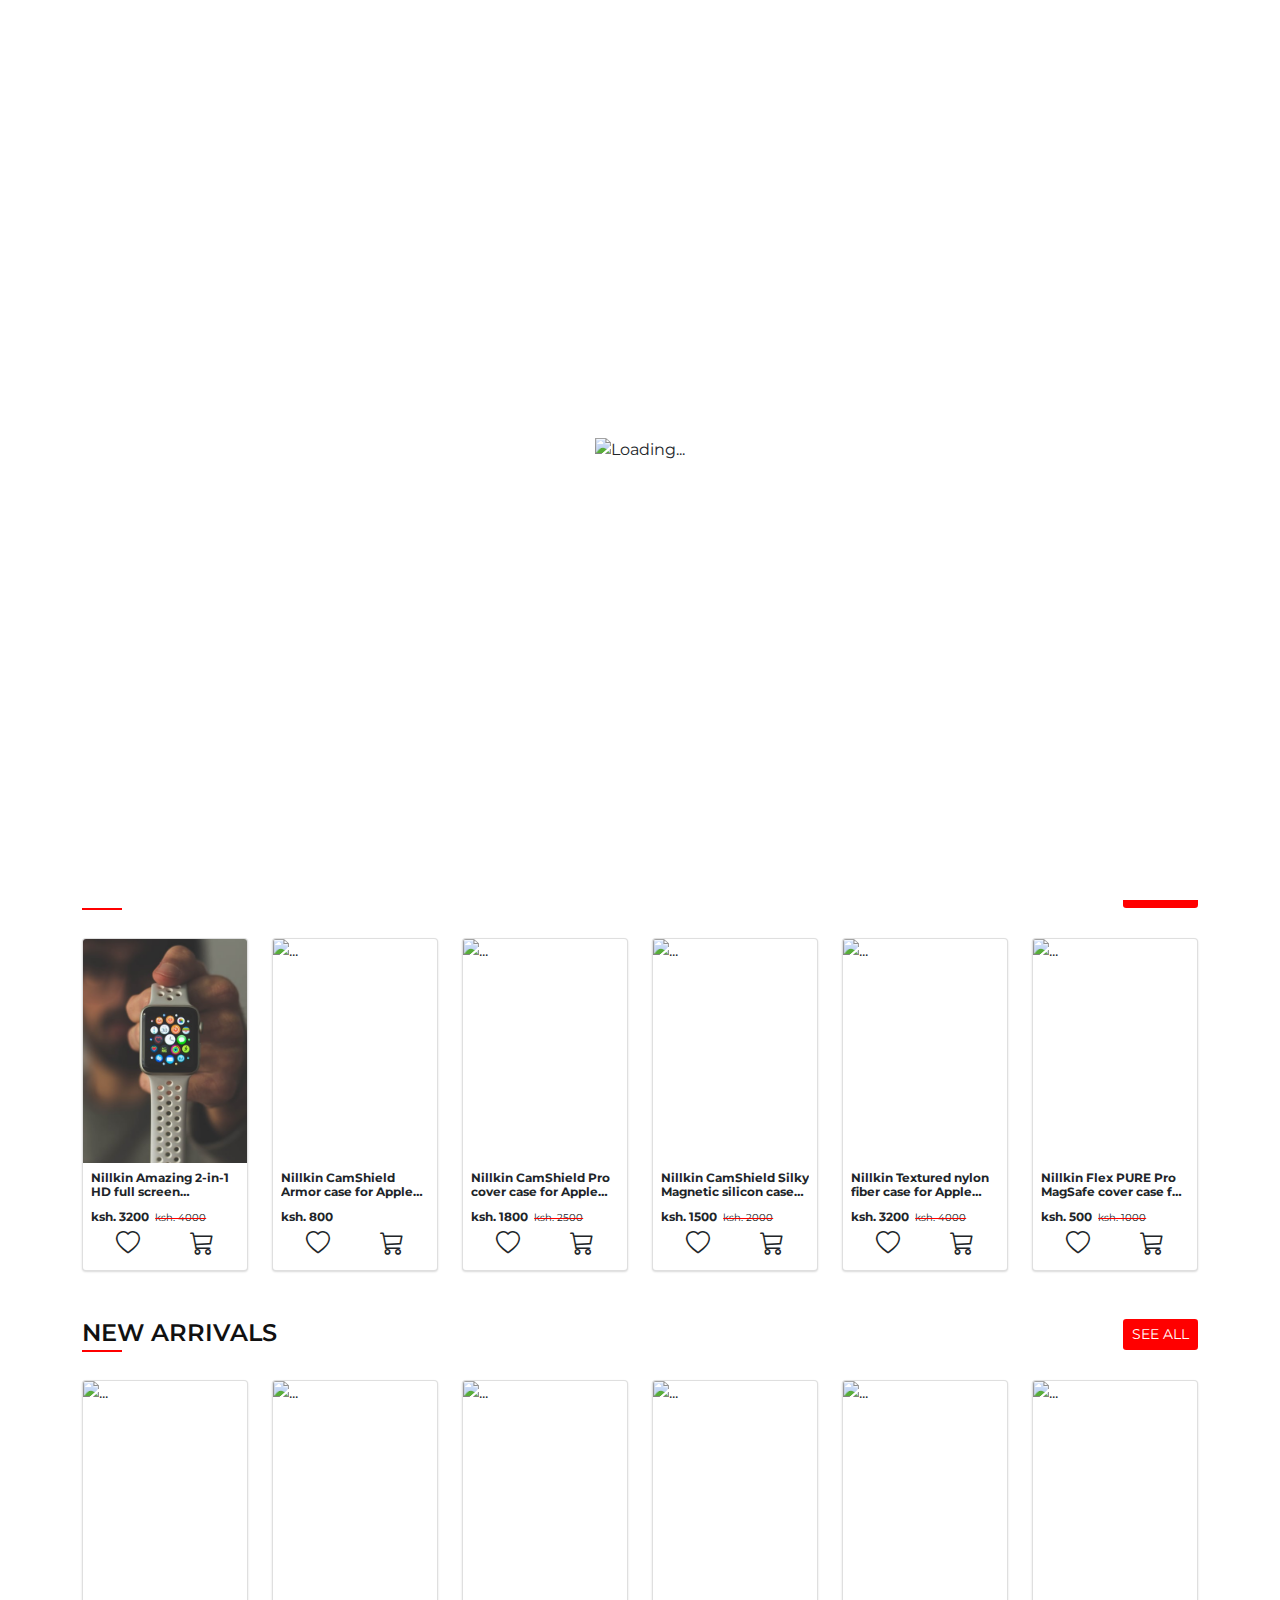
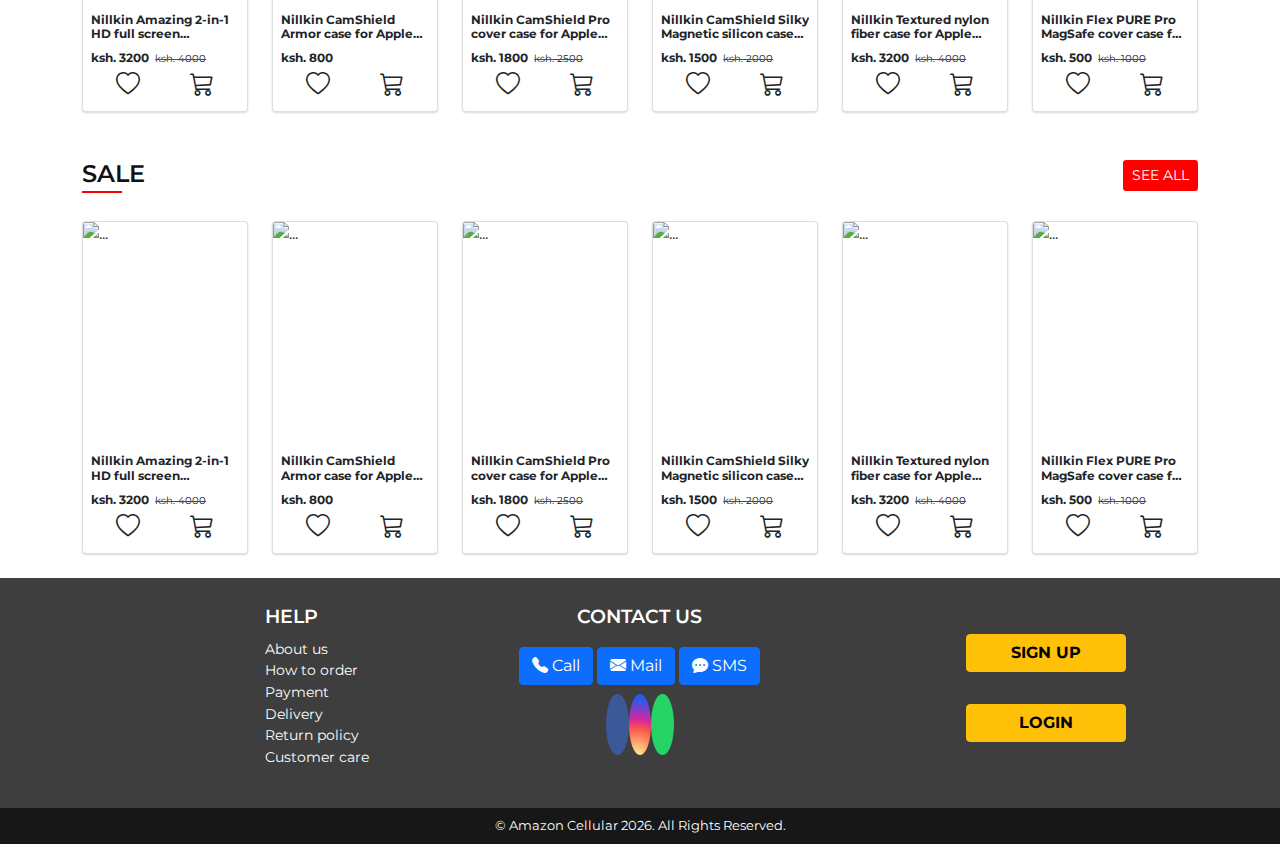
==== commit ecde0c32: "Faq page" ====
--- a/index.html
+++ b/index.html
@@ -40,11 +40,11 @@
 <!--extra navbar-->
 <div class="container-fluid" id="extraNav">
     <div class="d-flex justify-content-center" id="cred">
-        <div>Sign Up</div>
+        <div class="clickable" onclick="location.href='register.html'">Sign Up</div>
         <div class="separator mx-2">|</div>
-        <div>Log In</div>
+        <div class="clickable" onclick="location.href='login.html'">Log In</div>
         <div class="separator mx-2">|</div>
-        <div>Track Order</div>
+        <div class="clickable"  onclick="location.href='track.html'">Track Order</div>
     </div>
     <div>
         <div class="">Need Help?</div>
@@ -105,10 +105,7 @@
                     </ul>
                 </li>
                 <li class="nav-item mx-2">
-                    <a class="nav-link pb-0" href="faq.html">FAQ's</a>
-                </li>
-                <li class="nav-item mx-2">
-                    <a class="nav-link pb-0" href="contact.html">Contact</a>
+                    <a class="nav-link pb-0" href="faqs.html">FAQ's</a>
                 </li>
             </ul>
 
@@ -235,7 +232,7 @@
                 <h5>Secure Payments </h5>
                 <i class="fas fa-user-shield"></i>
             </div>
-            <p>Payments are only done upon delivery. Receive what you had actually ordered for. No shortcuts!
+            <p>Payments are only done upon delivery. Receive what you had actually ordered.
                 <span>*Applies for orders within Nairobi and it environs</span></p>
         </div>
         <div class="col-md-6 col-lg-3 mt-2">
@@ -243,7 +240,7 @@
                 <h5>Quick Deliveries </h5>
                 <i class="fas fa-shipping-fast"></i>
             </div>
-            <p>Receive your product within 24 hours of placing your order. Fast deliveries, just as you like it. <span>*Applies for orders within Nairobi and
+            <p>Receive your product within 24 hours of placing your order, just as you like it! <span>*Applies for orders within Nairobi and
                 its environs</span></p>
         </div>
         <div class="col-md-6 col-lg-3 mt-2">
@@ -251,7 +248,7 @@
                 <h5>Genuine Products </h5>
                 <i class="fas fa-check-circle"></i>
             </div>
-            <p>Be assured of quality products as we provide only the best and genuine products in the market</p>
+            <p>Be assured of quality products as we provide only the best and genuine products</p>
         </div>
         <div class="col-md-6 col-lg-3 mt-2">
             <div class="why-subtitle">
@@ -268,7 +265,7 @@
     <h4 class="section-title">
         Featured Products
     </h4>
-    <button type="button" class="btn btn-sm see-all">SEE ALL</button>
+    <button type="button" class="btn btn-sm see-all" onclick="location.href='featured.html'">SEE ALL</button>
     <div class="row">
         <div class="col-6 col-md-4 col-lg-2">
             <div class="card">
@@ -579,8 +576,8 @@
             </div>
             <div class="col-md-2 offset-lg-1">
                 <div class="d-flex justify-content-evenly justify-content-md-between flex-md-column ">
-                    <button type="button" class="btn btn-warning reg">SIGN UP</button>
-                    <button type="button" class="btn btn-warning reg">LOGIN</button>
+                    <button type="button" class="btn btn-warning reg" onclick="location.href='register.html'">SIGN UP</button>
+                    <button type="button" class="btn btn-warning reg" onclick="location.href='login.html'">LOGIN</button>
                 </div>
             </div>
         </div>
--- a/css/custom.css
+++ b/css/custom.css
@@ -1,10 +1,16 @@
+* {
+  margin: 0;
+  padding: 0;
+  box-sizing: border-box;
+}
+
 html {
   scroll-behavior: smooth;
 }
 
 body {
+  background: #f4f4f4;
   font-family: "Montserrat", sans-serif;
-  background: #f4f4f4;
 }
 body .loader {
   position: fixed;
@@ -59,6 +65,9 @@
   font-weight: 600;
   padding: 0.3rem 0;
 }
+#extraNav .clickable:hover {
+  cursor: pointer;
+}
 
 .navbar {
   position: sticky;
@@ -204,11 +213,11 @@
 #why p {
   margin: 0.5rem 0;
   text-align: center;
-  font-size: 0.8rem;
+  font-size: 0.9rem;
 }
 #why span {
   display: block;
-  font-size: 0.6rem;
+  font-size: 0.7rem;
 }
 
 #tiles {
@@ -427,9 +436,9 @@
   color: inherit;
 }
 #footer .footer1 .fab {
-  padding: 1rem;
+  padding: 0.7rem;
   font-size: 2rem;
-  width: 4rem;
+  width: 3.6rem;
   text-align: center;
   text-decoration: none;
   border-radius: 50%;
@@ -488,6 +497,7 @@
 }
 #checkout-body #checkout-main label[required]:after {
   content: " *";
+  color: #FF0000;
 }
 #checkout-body #checkout-main input[placeholder], #checkout-body #checkout-main textarea[placeholder], #checkout-body #checkout-main select, #checkout-body #checkout-main option, #checkout-body #checkout-main .form-check-label {
   font-size: 0.8rem;
@@ -751,6 +761,71 @@
   font-size: 0.6rem;
 }
 
+.register {
+  display: grid;
+  place-items: center;
+}
+.register .card {
+  margin-top: 4rem;
+  width: 50%;
+}
+.register .card-header {
+  background: white;
+  text-transform: uppercase;
+  font-weight: 700;
+  font-size: 1.3rem;
+  text-align: center;
+}
+.register label[required]:after {
+  content: " *";
+  color: #FF0000;
+}
+.register label {
+  font-size: 0.93rem;
+}
+.register input[placeholder], .register textarea[placeholder], .register select, .register option, .register .form-check-label {
+  font-size: 0.83rem;
+}
+.register p {
+  font-size: 0.7rem;
+}
+.register p a {
+  font-weight: 700;
+  text-decoration: none;
+  color: black;
+}
+
+#order {
+  width: 80%;
+}
+#order thead {
+  text-transform: uppercase;
+}
+#order td {
+  font-size: 0.9rem;
+}
+#order .btn {
+  width: 8rem;
+  font-size: 0.8rem;
+}
+
+#faq {
+  display: grid;
+  place-items: center;
+}
+#faq .segment {
+  margin: 1rem 0;
+  width: 70%;
+}
+#faq .faqHeading {
+  text-transform: uppercase;
+  font-size: 1.3rem;
+  font-weight: 700;
+}
+#faq p {
+  text-align: justify;
+}
+
 @media (max-width: 1199.98px) {
   body {
     font-size: 0.85rem;
@@ -946,6 +1021,10 @@
   }
   .category-main #category-display .mainContent .action {
     font-size: 1.35rem;
+  }
+
+  #order {
+    width: 95%;
   }
 }
 @media (max-width: 991.98px) {
@@ -1158,6 +1237,7 @@
   }
   #footer .footer2 {
     font-size: 0.65rem;
+    position: static;
   }
 
   #checkout-body #checkout-main {
@@ -1295,6 +1375,30 @@
   }
   .findByFilter .input-group input {
     font-size: 0.5rem;
+  }
+
+  .register .card {
+    width: 75%;
+  }
+
+  #order {
+    width: 99%;
+  }
+  #order .card-body {
+    margin-right: 0.7rem;
+  }
+  #order .itemsTh {
+    min-width: 25rem;
+  }
+  #order .status {
+    min-width: 8rem;
+  }
+  #order td {
+    font-size: 0.8rem;
+  }
+  #order .btn {
+    width: 7rem;
+    font-size: 0.7rem;
   }
 }
 @media (max-width: 767.98px) {
@@ -1683,6 +1787,10 @@
   .findByFilter .input-group i {
     font-size: 0.8rem;
   }
+
+  .register .card {
+    width: 95%;
+  }
 }
 
 /*# sourceMappingURL=custom.css.map */
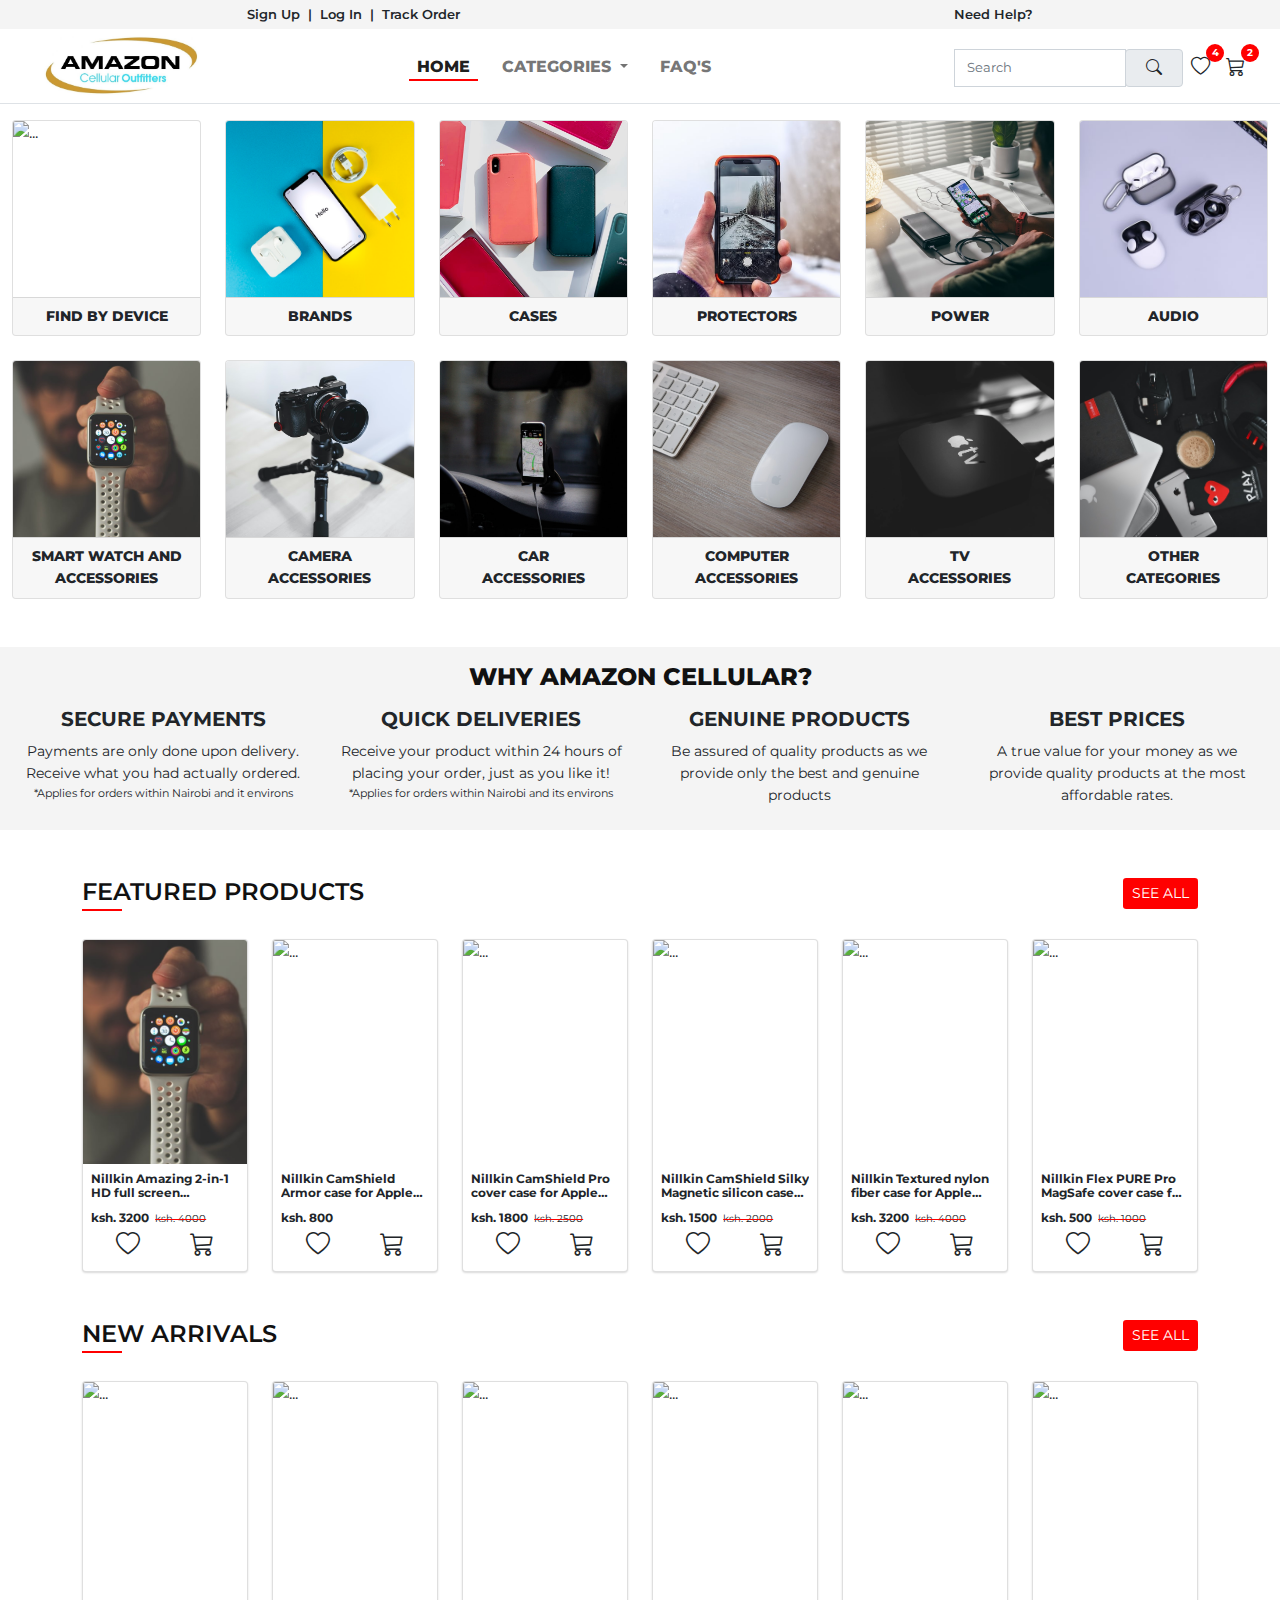
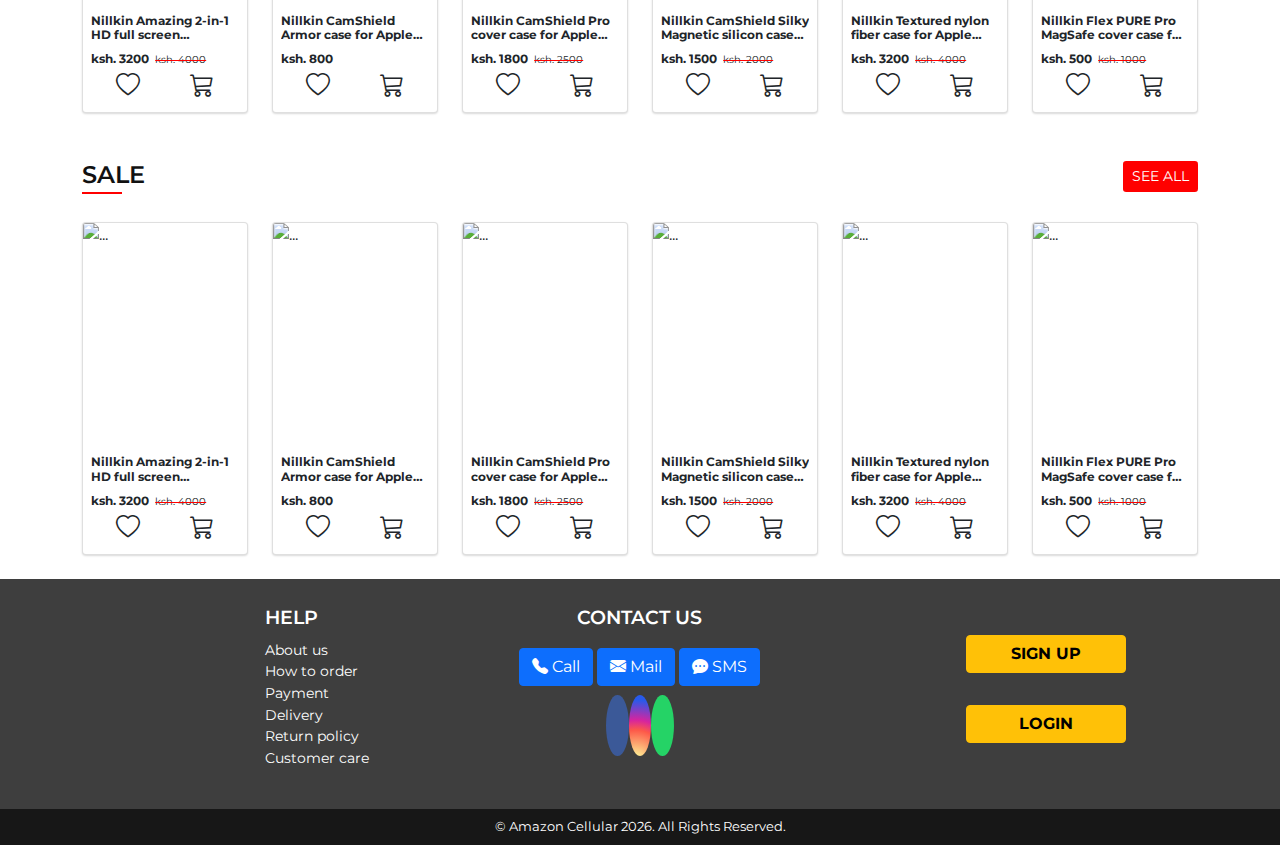
==== commit 020b528c: "Add products page" ====
--- a/index.html
+++ b/index.html
@@ -52,7 +52,7 @@
 </div>
 
 <!--Navbar -->
-<nav class=" navbar navbar-expand-lg navbar-light bg-white py-0 ">
+<nav class=" navbar navbar-expand-lg navbar-light bg-white py-0 border-bottom">
     <div class="container-fluid">
         <a class="navbar-brand" href="index.html">
             <img src="img/logo.jpg" alt="" class="img-fluid" id="logo"></a>
@@ -173,7 +173,7 @@
                 <div class="card">
                     <img src="img/home/watches.jfif" class="card-img-top image-tile" alt="...">
                     <div class="card-footer text-center">
-                        Smart Watch Accessories
+                        Smart Watch and Accessories
                     </div>
                 </div>
             </div>
--- a/css/custom.css
+++ b/css/custom.css
@@ -11,6 +11,9 @@
 body {
   background: #f4f4f4;
   font-family: "Montserrat", sans-serif;
+}
+body .card-header {
+  background: white;
 }
 body .loader {
   position: fixed;
@@ -490,7 +493,6 @@
   cursor: default;
 }
 #checkout-body #checkout-main .card-header {
-  background: white;
   text-transform: uppercase;
   font-size: 1.2rem;
   font-weight: 700;
@@ -500,7 +502,7 @@
   color: #FF0000;
 }
 #checkout-body #checkout-main input[placeholder], #checkout-body #checkout-main textarea[placeholder], #checkout-body #checkout-main select, #checkout-body #checkout-main option, #checkout-body #checkout-main .form-check-label {
-  font-size: 0.8rem;
+  font-size: 0.9rem;
 }
 #checkout-body #checkout-main .optional {
   font-size: 0.7rem;
@@ -550,7 +552,6 @@
   cursor: default;
 }
 #checkout-body #checkout-sidebar .card-header {
-  background: white;
   font-weight: 800;
   text-align: center;
 }
@@ -580,7 +581,6 @@
   margin-top: 1.2rem;
 }
 .tp .card-header {
-  background: white;
   text-transform: uppercase;
   font-size: 1.15rem;
   font-weight: 700;
@@ -671,9 +671,6 @@
 .category-main #category-display {
   flex-basis: 80vw;
 }
-.category-main #category-display .card-header {
-  background: white;
-}
 .category-main #category-display .card-header .categoryTitle {
   text-transform: uppercase;
   font-size: 1.3rem;
@@ -770,7 +767,6 @@
   width: 50%;
 }
 .register .card-header {
-  background: white;
   text-transform: uppercase;
   font-weight: 700;
   font-size: 1.3rem;
@@ -819,11 +815,268 @@
 }
 #faq .faqHeading {
   text-transform: uppercase;
-  font-size: 1.3rem;
+  font-size: 1.5rem;
   font-weight: 700;
+}
+#faq .subHeading {
+  font-weight: 600;
 }
 #faq p {
   text-align: justify;
+}
+
+#admin {
+  display: flex;
+  overflow-x: hidden;
+}
+#admin .sidebar {
+  background: white;
+  min-height: 100vh;
+  margin-left: -15rem;
+  -webkit-transition: margin 0.5s ease-out;
+  -moz-transition: margin 0.5s ease-out;
+  -o-transition: margin 0.5s ease-out;
+  transition: margin 0.5s ease-out;
+}
+#admin .sidebar .sidebarItem {
+  width: 15rem;
+}
+#admin .sidebar .img-fluid {
+  width: 55%;
+  height: 3rem;
+}
+#admin .sidebar ul {
+  margin-top: 3rem;
+}
+#admin .sidebar li {
+  font-weight: 600;
+}
+#admin .sidebar li:hover {
+  cursor: pointer;
+}
+#admin .sidebar i {
+  margin-right: 0.5rem;
+}
+#admin .sidebar .collapseMenu {
+  font-size: 0.8rem;
+  font-weight: normal;
+}
+#admin .mainPanel {
+  min-width: 100vw;
+}
+#admin .mainPanel .navbar .fa-plus {
+  border-radius: 50%;
+  transition: transform 1s ease-out;
+}
+#admin .mainPanel .navbar .navbar-brand {
+  margin-left: 2rem;
+  text-transform: uppercase;
+  font-size: 1.5rem;
+  font-weight: 800;
+}
+#admin .mainPanel .navbar .addBtn {
+  margin: 0 2rem;
+  font-size: 0.8rem;
+}
+#admin .mainPanel .navbar .notiCount {
+  margin-right: 0.5rem;
+}
+#admin .mainPanel .navbar .notification {
+  font-size: 1.5rem;
+}
+#admin .mainPanel .navbar .dropdown {
+  text-transform: initial;
+}
+#admin .mainPanel .navbar .dropdown-menu {
+  font-size: 0.8rem;
+}
+#admin .mainPanel .order {
+  margin: 2rem 1rem;
+  width: 97%;
+}
+#admin .mainPanel .order .card-header {
+  text-transform: uppercase;
+  font-weight: 800;
+  font-size: 1.2rem;
+}
+#admin .mainPanel .order td {
+  font-size: 0.9rem;
+}
+#admin .mainPanel .order .btn {
+  width: 8rem;
+  font-size: 0.8rem;
+}
+#admin .mainPanel #chartsRow {
+  margin: 2rem 1rem;
+}
+#admin .mainPanel #chartsRow .chart-container {
+  background: white;
+  position: relative;
+  margin: auto;
+  padding: 1rem;
+  height: 200px;
+  width: 390px;
+}
+#admin .mainPanel #stats {
+  margin: 2rem;
+}
+#admin .mainPanel #stats .card {
+  margin-right: 1rem;
+}
+#admin .mainPanel #stats .card-title {
+  font-weight: 700;
+}
+#admin .mainPanel #stats .firstRow {
+  display: flex;
+  justify-content: space-between;
+}
+#admin .mainPanel #stats .statNum {
+  font-size: 2rem;
+}
+#admin .mainPanel #stats i {
+  font-size: 2.5rem;
+}
+#admin .mainPanel #stats .percentage {
+  font-size: 1.2rem;
+  font-weight: 600;
+}
+#admin .mainPanel #stats span {
+  font-size: 0.7rem;
+  color: black;
+  font-weight: normal;
+}
+#admin .mainPanel #stats .profit {
+  color: #198754;
+}
+#admin .mainPanel #stats .loss {
+  color: #FF0000;
+}
+
+#admin.toggled .sidebar {
+  margin-left: 0;
+}
+#admin.toggled .fa-plus {
+  transform: rotate(405deg);
+}
+
+#add-product {
+  margin: 2rem;
+}
+#add-product:hover {
+  cursor: default;
+}
+#add-product .card-header {
+  text-transform: uppercase;
+  font-size: 1.5rem;
+  font-weight: 700;
+}
+#add-product label[required]:after {
+  content: " *";
+  color: #FF0000;
+}
+#add-product select:hover {
+  cursor: pointer;
+}
+#add-product .optional {
+  font-size: 0.7rem;
+}
+#add-product .ulButton {
+  display: block;
+  border: none;
+  padding: 0 0.5rem;
+  margin-left: 1rem;
+}
+#add-product .ulList {
+  height: 150px;
+  margin: 0.4rem;
+  padding: 1rem;
+}
+#add-product .ulList:hover {
+  cursor: auto;
+}
+#add-product .subHeading {
+  text-transform: uppercase;
+  font-weight: 600;
+  font-size: 1.4rem;
+}
+#add-product .imgRow {
+  display: flex;
+}
+#add-product .card {
+  padding: 0;
+  flex-basis: 14rem;
+  margin: 1rem;
+}
+#add-product .imgCol {
+  height: 14rem;
+  background: #f4f4f4;
+}
+#add-product .far, #add-product .fa-plus {
+  font-size: 1.35rem;
+}
+#add-product .far:hover, #add-product .fa-plus:hover {
+  cursor: pointer;
+}
+#add-product #visibility {
+  text-transform: uppercase;
+  font-weight: 800;
+  font-size: 1.5rem;
+}
+#add-product .switch {
+  position: relative;
+  display: inline-block;
+  width: 40px;
+  height: 20px;
+  margin-left: 0.5rem;
+  /* The slider */
+  /* Rounded sliders */
+}
+#add-product .switch .slider {
+  position: absolute;
+  cursor: pointer;
+  top: 0;
+  left: 0;
+  right: 0;
+  bottom: 0;
+  background-color: #ec5555;
+  -webkit-transition: 0.4s;
+  transition: 0.4s;
+}
+#add-product .switch .slider:before {
+  position: absolute;
+  content: "";
+  height: 13px;
+  width: 13px;
+  left: 4px;
+  bottom: 4px;
+  background-color: white;
+  -webkit-transition: 0.4s;
+  transition: 0.4s;
+}
+#add-product .switch input:checked + .slider {
+  background-color: #198754;
+}
+#add-product .switch input:focus + .slider {
+  box-shadow: 0 0 1px #2196F3;
+}
+#add-product .switch input:checked + .slider:before {
+  -webkit-transform: translateX(19px);
+  -ms-transform: translateX(19px);
+  transform: translateX(19px);
+}
+#add-product .switch .slider.round {
+  border-radius: 34px;
+}
+#add-product .switch .slider.round:before {
+  border-radius: 50%;
+}
+#add-product .switch input {
+  opacity: 0;
+  width: 0;
+  height: 0;
+}
+#add-product .save {
+  font-weight: 800;
 }
 
 @media (max-width: 1199.98px) {
@@ -1025,6 +1278,38 @@
 
   #order {
     width: 95%;
+  }
+
+  #admin .mainPanel .navbar .addBtn {
+    font-size: 0.7rem;
+  }
+  #admin .mainPanel .navbar .notiCount {
+    margin-right: 0.5rem;
+  }
+  #admin .mainPanel .navbar .notification {
+    font-size: 1.5rem;
+  }
+  #admin .mainPanel .navbar .dropdown {
+    text-transform: initial;
+  }
+  #admin .mainPanel #chartsRow .chart-container {
+    height: 170px;
+    width: 319px;
+  }
+  #admin .mainPanel #stats .card-title {
+    font-size: 1rem;
+  }
+  #admin .mainPanel #stats .statNum {
+    font-size: 1.2rem;
+  }
+  #admin .mainPanel #stats i {
+    font-size: 2rem;
+  }
+  #admin .mainPanel #stats .percentage {
+    font-size: 1rem;
+  }
+  #admin .mainPanel #stats span {
+    font-size: 0.6rem;
   }
 }
 @media (max-width: 991.98px) {
@@ -1400,6 +1685,91 @@
     width: 7rem;
     font-size: 0.7rem;
   }
+
+  #admin .sidebar li {
+    font-size: 1rem;
+  }
+  #admin .sidebar i {
+    margin-right: 0.5rem;
+  }
+  #admin .sidebar .collapseMenu li {
+    font-weight: normal;
+  }
+  #admin .mainPanel .navbar .navbar-nav {
+    display: flex;
+    flex-direction: row;
+    justify-content: space-between;
+    margin: 1rem 0;
+  }
+  #admin .mainPanel .navbar .addBtn {
+    margin: 0;
+    font-size: 1rem;
+  }
+  #admin .mainPanel .navbar .notiCount {
+    margin-right: 0.5rem;
+  }
+  #admin .mainPanel .navbar .dropdown-menu {
+    font-size: 0.9rem;
+  }
+  #admin .mainPanel #chartsRow {
+    display: flex;
+    flex-wrap: wrap;
+  }
+  #admin .mainPanel #chartsRow .chart-container {
+    margin: auto;
+    margin-top: 1.2rem;
+    padding: 1rem;
+    height: 250px;
+    width: 470px;
+  }
+  #admin .mainPanel #stats {
+    margin: 2rem;
+  }
+  #admin .mainPanel #stats .row {
+    display: flex;
+    flex-wrap: wrap;
+  }
+  #admin .mainPanel #stats .card {
+    margin-top: 1rem;
+    flex-basis: 12rem;
+  }
+  #admin .mainPanel #stats .statNum {
+    font-size: 2rem;
+  }
+  #admin .mainPanel #stats i {
+    font-size: 2.5rem;
+  }
+  #admin .mainPanel #stats .percentage {
+    font-size: 1.2rem;
+    font-weight: 600;
+  }
+  #admin .mainPanel #stats span {
+    font-size: 0.7rem;
+    color: black;
+    font-weight: normal;
+  }
+  #admin .mainPanel #stats .profit {
+    color: #198754;
+  }
+  #admin .mainPanel #stats .loss {
+    color: #FF0000;
+  }
+  #admin .mainPanel .order {
+    width: 95%;
+  }
+  #admin .mainPanel .order .card-body {
+    margin-right: 0.7rem;
+  }
+  #admin .mainPanel .order .status {
+    min-width: 8rem;
+  }
+  #admin .mainPanel .order td {
+    font-size: 0.8rem;
+  }
+  #admin .mainPanel .order .btn {
+    width: 7rem;
+    font-size: 0.7rem;
+  }
 }
 @media (max-width: 767.98px) {
   .navbar #search-nav {
@@ -1791,6 +2161,38 @@
   .register .card {
     width: 95%;
   }
+
+  #admin .mainPanel .order {
+    width: 92%;
+  }
+  #admin .mainPanel .order .card-body {
+    margin-right: 0.7rem;
+  }
+  #admin .mainPanel .order th {
+    min-width: 5rem;
+  }
+  #admin .mainPanel .order .itemsTh {
+    min-width: 20rem;
+  }
+  #admin .mainPanel .order .status {
+    min-width: 10rem;
+  }
+  #admin .mainPanel .order td {
+    font-size: 0.9rem;
+  }
+  #admin .mainPanel .order .btn {
+    width: 7rem;
+    font-size: 0.7rem;
+  }
+  #admin .mainPanel #chartsRow .chart-container {
+    padding: 0;
+    height: 178px;
+    width: 344px;
+  }
+  #admin .mainPanel #stats .card {
+    margin-right: 0;
+    flex-basis: 13rem;
+  }
 }
 
 /*# sourceMappingURL=custom.css.map */
